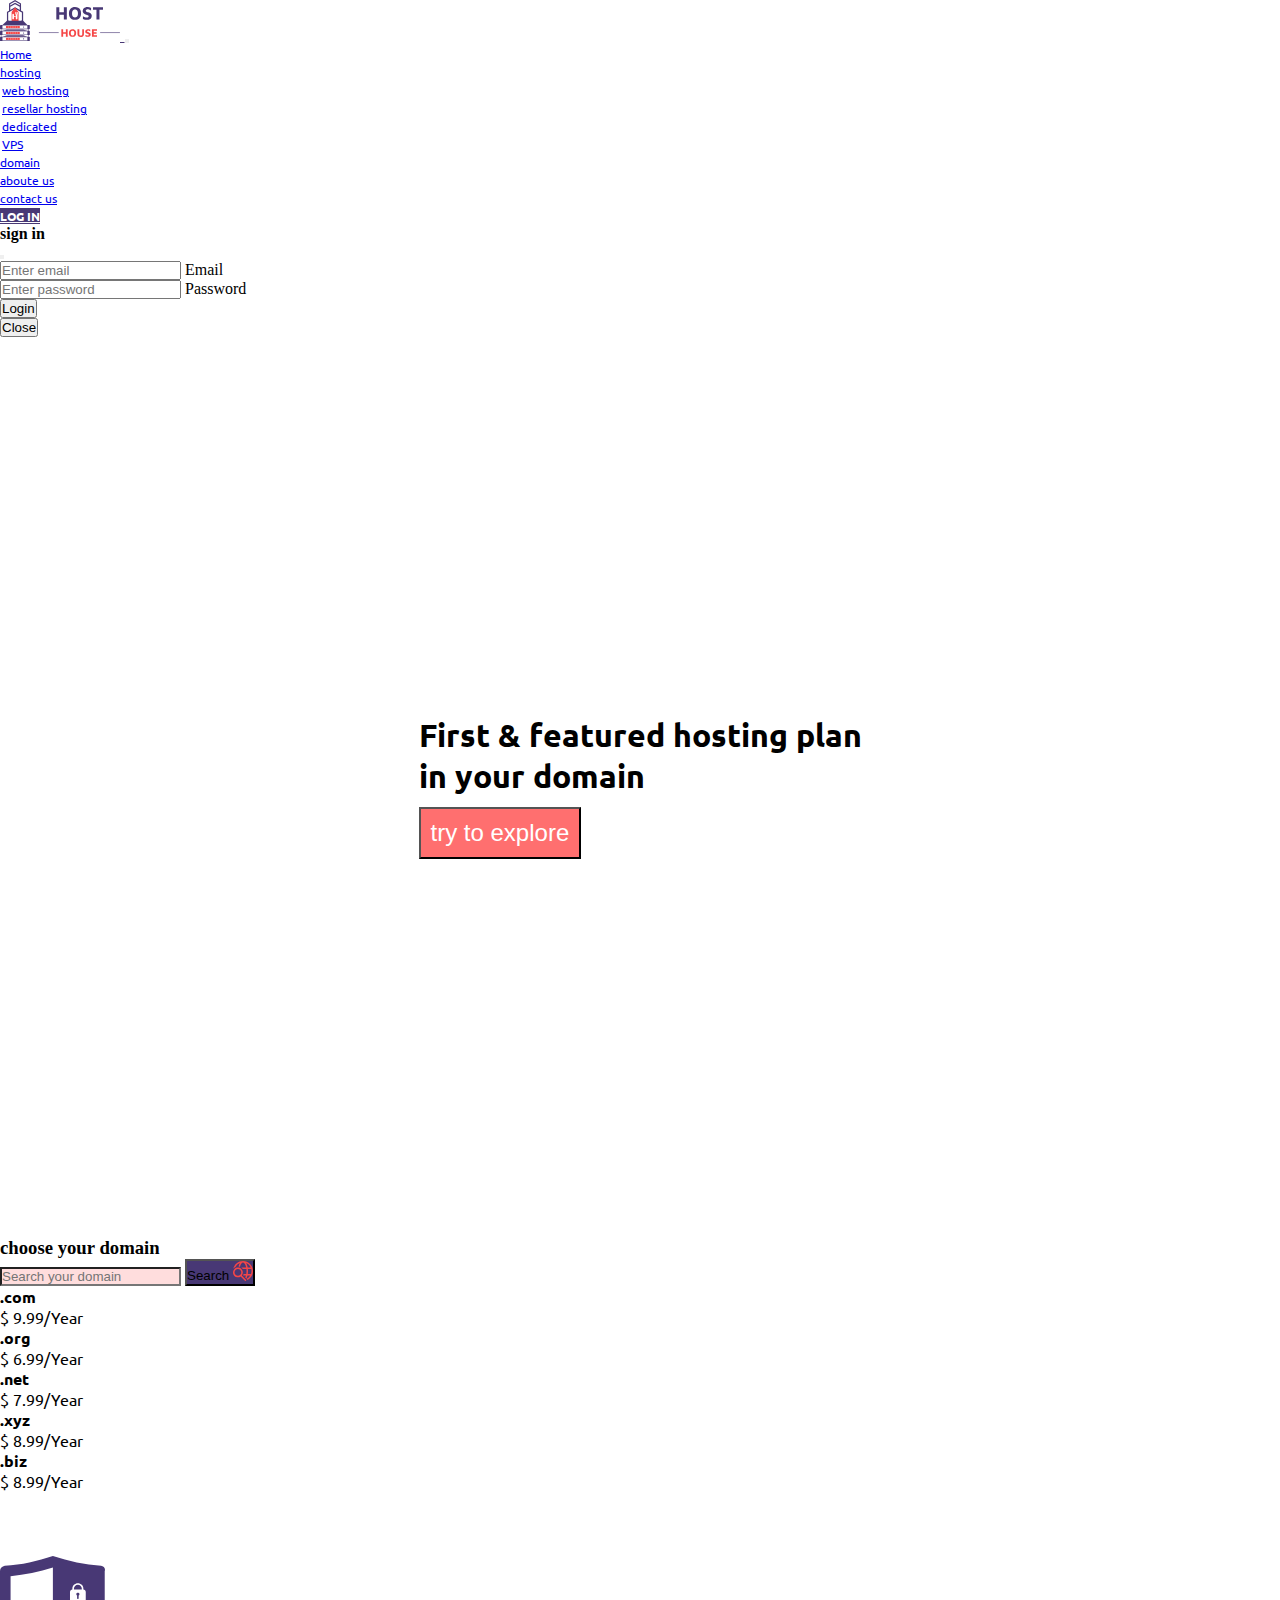
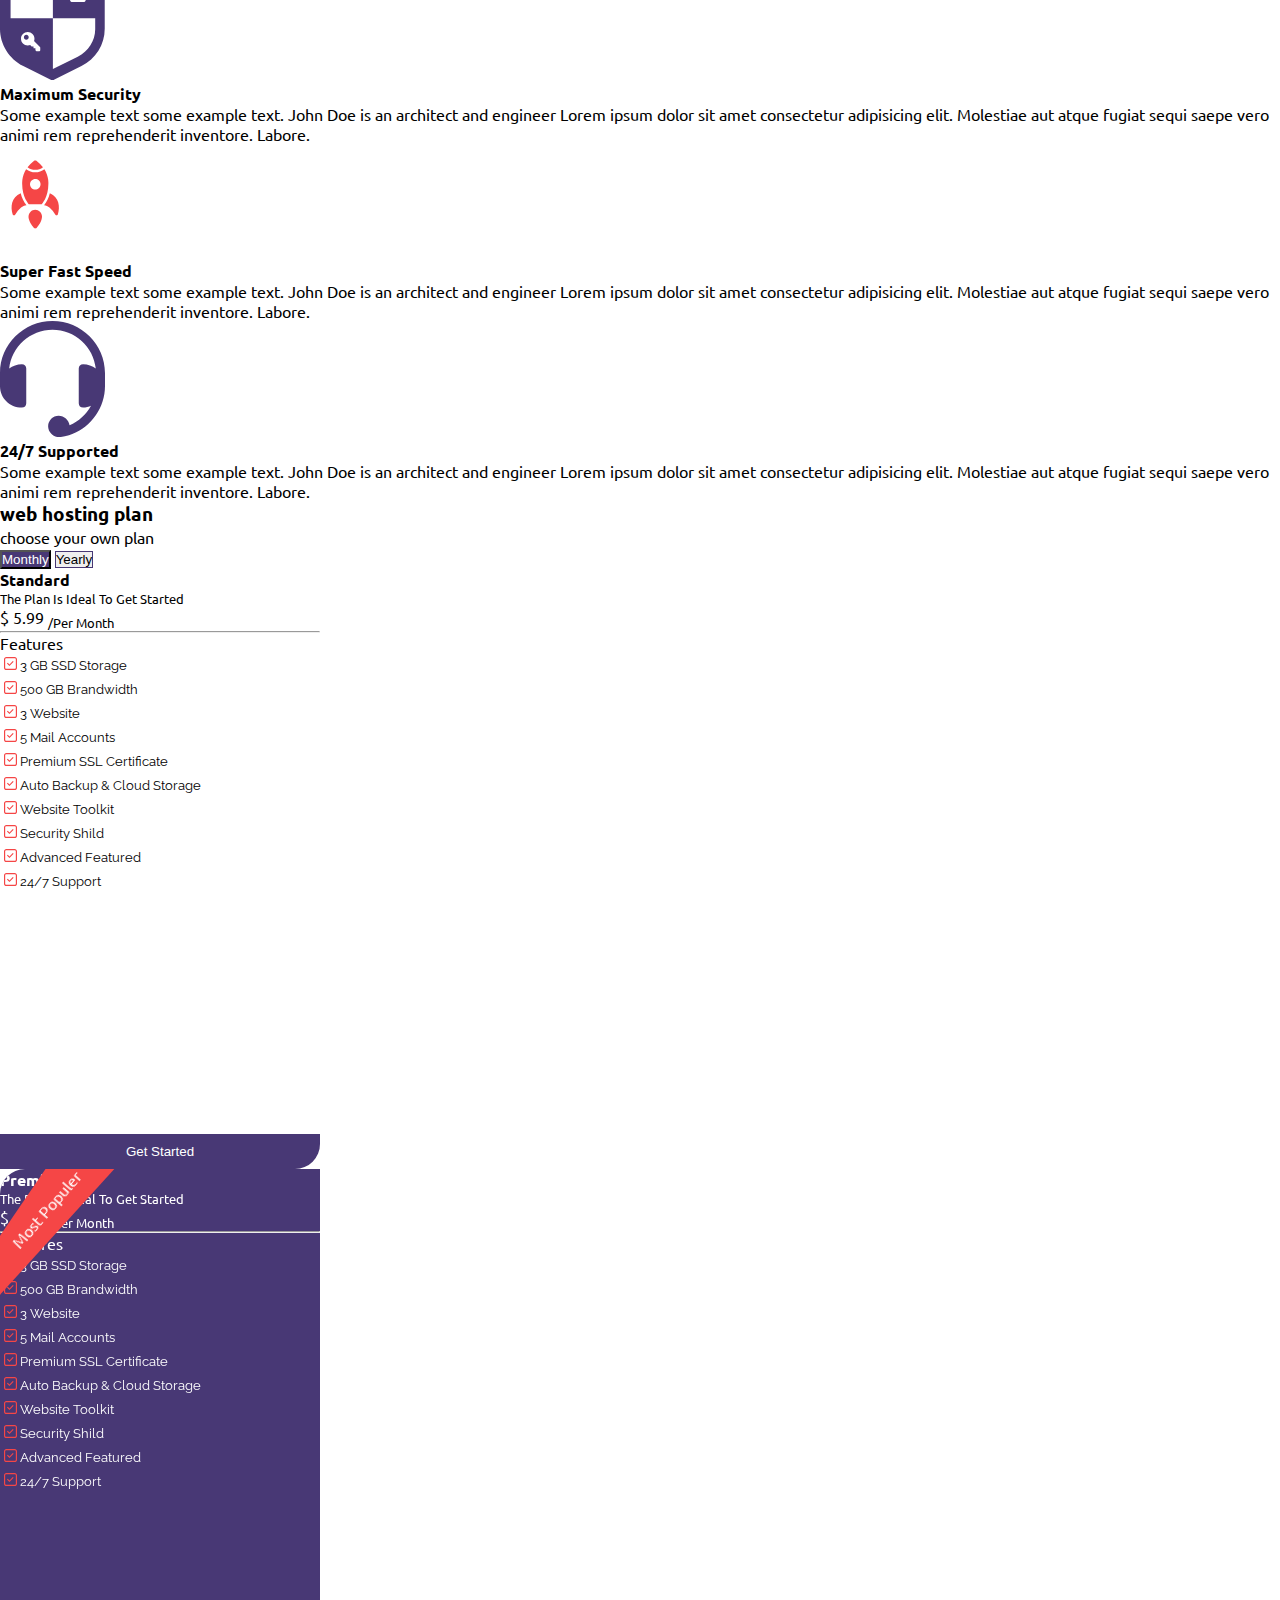
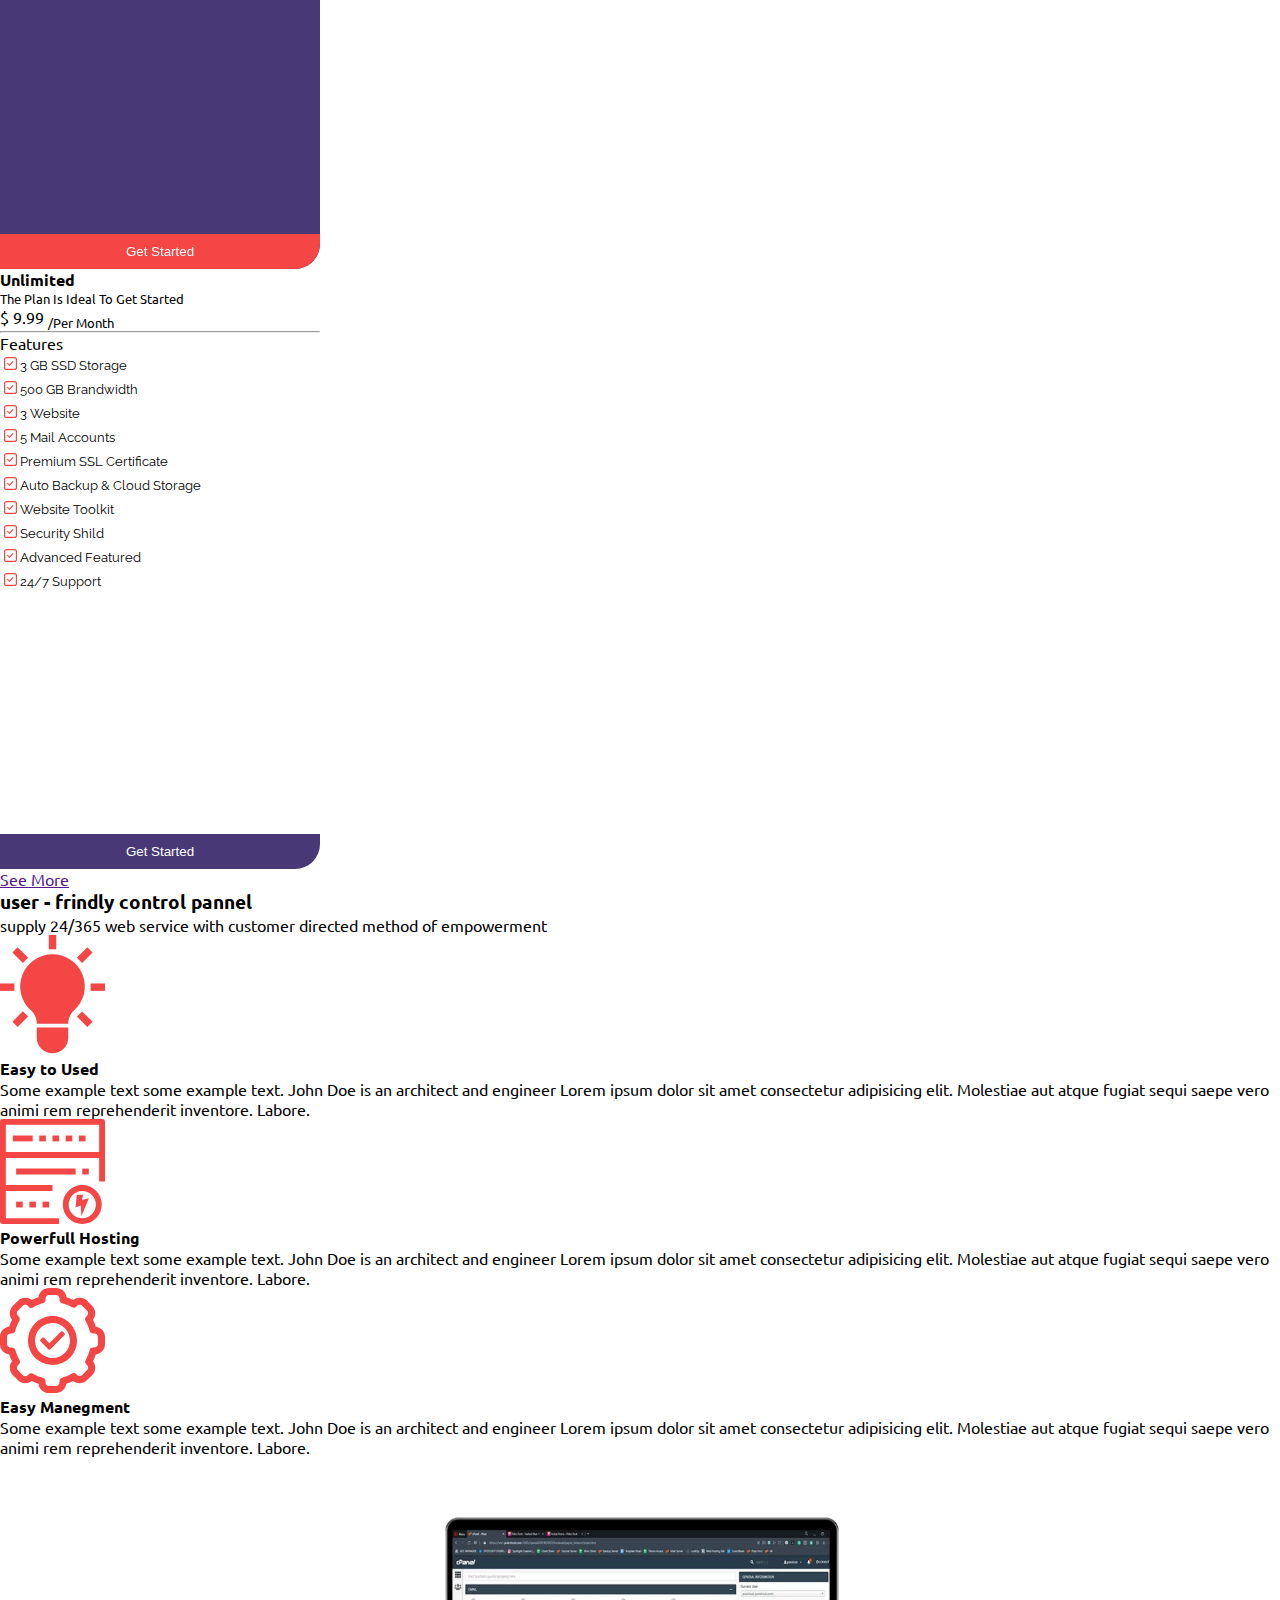
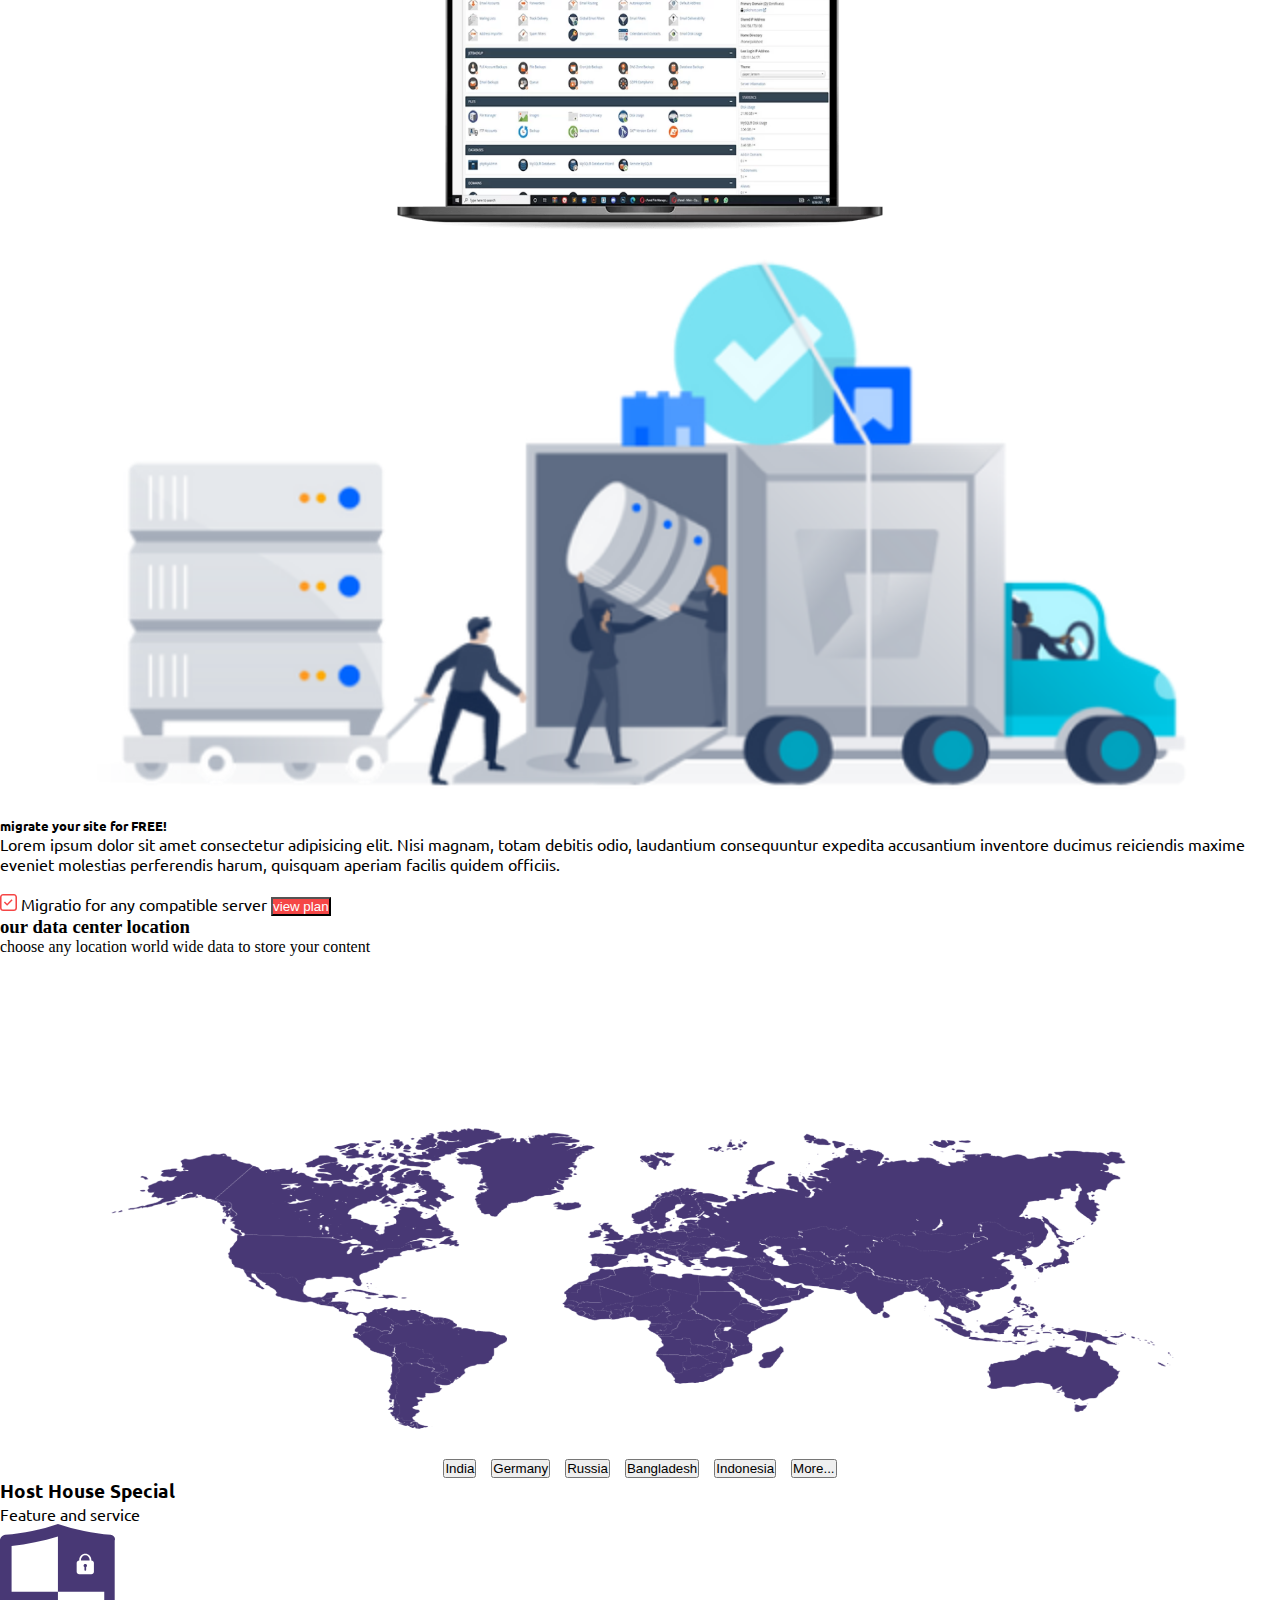
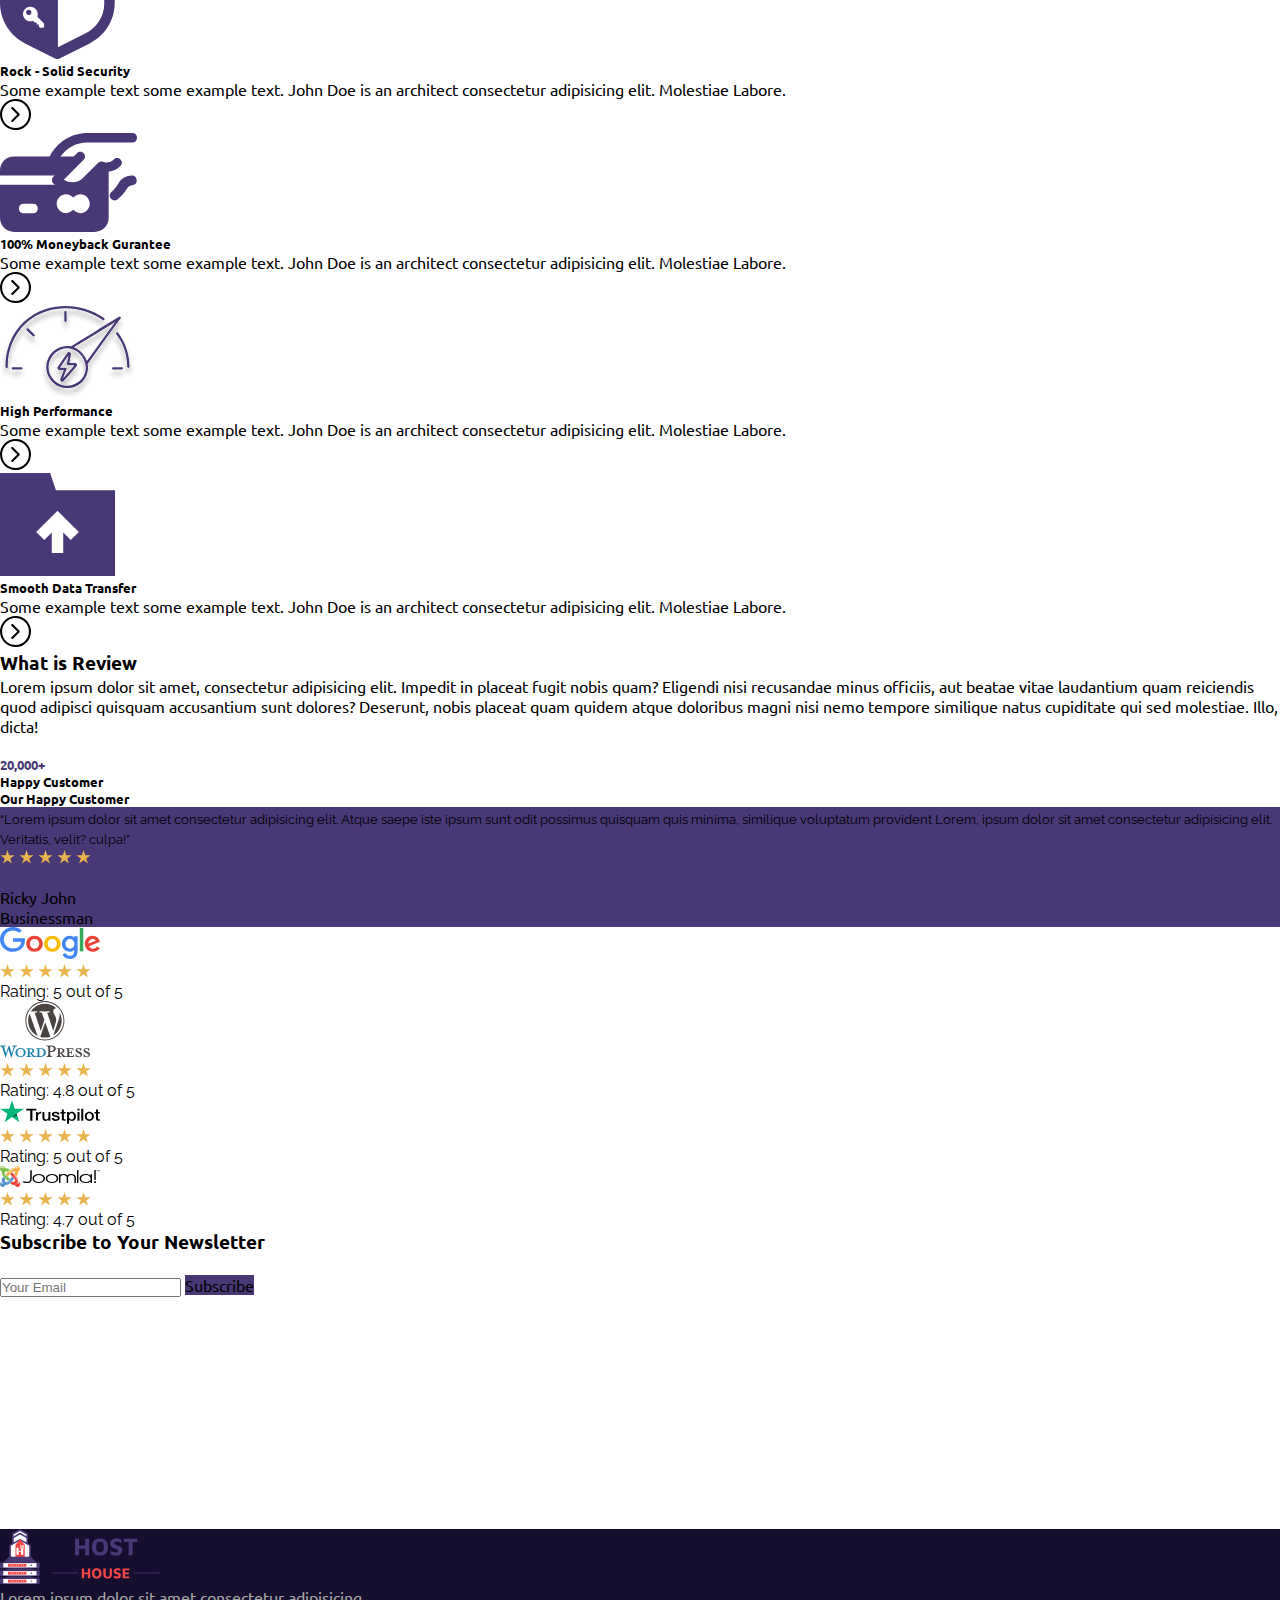
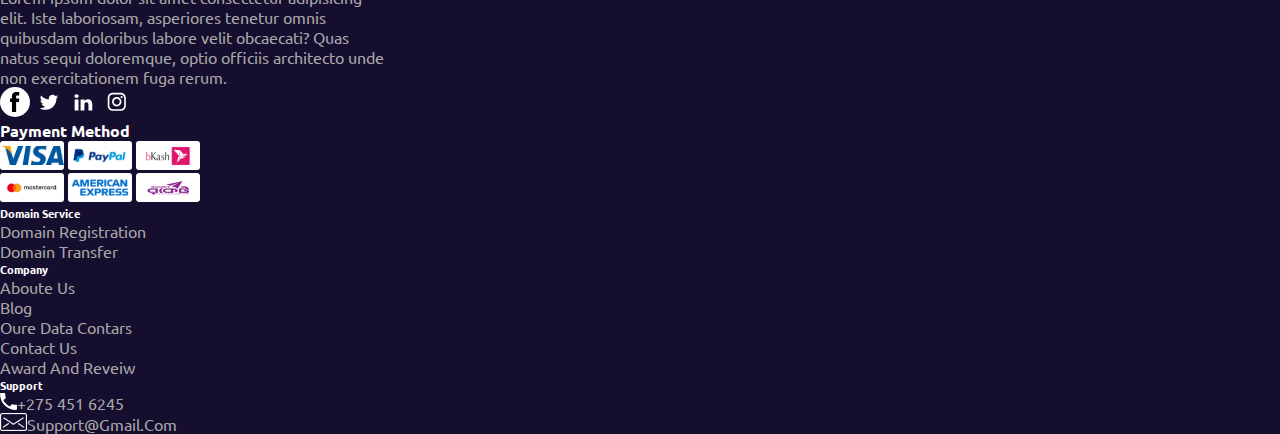
==== index.html @ 79592a50 "found errors" ====
<!DOCTYPE html>
<html lang="en">

<head>
    <title>Host House | Premium Hosting Provider Company in BD</title>
    <!-- Required meta tags -->
    <meta charset="utf-8" />
    <meta name="viewport" content="width=device-width, initial-scale=1, shrink-to-fit=no" />
    <link rel="stylesheet" href="./assets/css/style.css" />

    <!-- Bootstrap CSS v5.2.1 -->

    <link href="https://cdn.jsdelivr.net/npm/bootstrap@5.3.2/dist/css/bootstrap.min.css" rel="stylesheet"
        integrity="sha384-T3c6CoIi6uLrA9TneNEoa7RxnatzjcDSCmG1MXxSR1GAsXEV/Dwwykc2MPK8M2HN" crossorigin="anonymous" />
</head>

<body>
    <!--start navbar -->
    <section>
        <div class="container">
            <nav class="navbar navbar-expand-md fw-medium">
                <a class="navbar-brand" href="#">
                    <img src="./assets/images/host-house-logo.svg" alt="host-house-logo" width="120px" />
                </a>
                <!-- collapse button  -->
                <button class="navbar-toggler float-left" type="button" data-bs-toggle="collapse"
                    data-bs-target="#mynavbar">
                    <span class="navbar-toggler-icon"></span>
                </button>
                <div class="collapse navbar-collapse" id="mynavbar">
                    <ul class="navbar-nav text-nowrap text-capitalize ms-auto">
                        <li class="nav-item">
                            <a class="nav-link active" href="#">Home</a>
                        </li>

                        <li class="nav-item dropdown">
                            <a class="nav-link dropdown-toggle" role="button" data-bs-toggle="dropdown" href="#">hosting
                            </a>

                            <ul class="dropdown-menu fw-medium text-dark">
                                <li class="dropdown-item">
                                    <a href="#" class="nav-link">web hosting</a>
                                </li>
                                <li class="dropdown-item">
                                    <a href="#" class="nav-link">resellar hosting </a>
                                </li>
                                <li class="dropdown-item">
                                    <a href="#" class="nav-link">dedicated</a>
                                </li>
                                <li class="dropdown-item">
                                    <a href="#" class="nav-link">VPS</a>
                                </li>
                            </ul>
                        </li>

                        <li class="nav-item"><a class="nav-link" href="#">domain</a></li>
                        <li class="nav-item">
                            <a class="nav-link" href="#">aboute us </a>
                        </li>
                        <li class="nav-item">
                            <a class="nav-link" href="#">contact us </a>
                        </li>

                        <li class="nav-item">
                            <a class="login_button btn py-1 px-3" data-bs-toggle="modal" data-bs-target="#myModal"
                                href="#">log in</a>
                        </li>

                        <!-- modal hear -->
                        <div class="modal" id="myModal">
                            <div class="modal-dialog modal-dialog-centered">
                                <div class="modal-content">
                                    <!-- Modal Header -->
                                    <div class="modal-header">
                                        <h4 class="modal-title fw-light ms-auto">sign in</h4>
                                        <button type="button" class="btn-close" data-bs-dismiss="modal"></button>
                                    </div>

                                    <!-- Modal body -->
                                    <div class="modal-body">
                                        <form action="#">
                                            <div class="form-floating mb-3 mt-3">
                                                <input type="text" class="form-control" id="email"
                                                    placeholder="Enter email" name="email" />
                                                <label for="email">Email</label>
                                            </div>
                                            <div class="form-floating mt-3 mb-3">
                                                <input type="text" class="form-control" id="pwd"
                                                    placeholder="Enter password" name="pswd" />
                                                <label for="pwd">Password</label>
                                            </div>
                                            <button type="submit" class="btn btn-primary py-1">
                                                Login
                                            </button>
                                        </form>
                                    </div>

                                    <!-- Modal footer -->
                                    <div class="modal-footer">
                                        <button type="button" class="btn btn-danger w-100 py-0" data-bs-dismiss="modal">
                                            Close
                                        </button>
                                    </div>
                                </div>
                            </div>
                        </div>
                        <!-- modal end -->
                    </ul>
                </div>
            </nav>
        </div>
    </section>
    <!--end navbar -->

    <!-- start hero section  -->
    <section class="hero">
        <div class="container">
            <div class="hero_content text-center">
                <h1 class="fw-bold text-uppercase text-white">
                    First & featured hosting plan <br />
                    in your domain
                </h1>
                <button type="button" class="mt-1 rounded border-0 text-capitalize text-nowrap hover-effectbtn">
                    <span class="visiblehidden"> try to explore </span>
                    <div class="hover-effect-child">try to explore</div>
                </button>
            </div>
        </div>
    </section>
    <!-- end hero section  -->

    <!-- start domain search section -->
    <section id="domainSearchSection">
        <div class="domain-search">
            <div class="container mb-5">
                <div class="feature_content shadow rounded mb-5">
                    <div class="domainSearchHeading">
                        <h3 class="text-uppercase fw-bold text-center p-4">
                            choose your domain
                        </h3>
                    </div>

                    <div class="domainSearchForm">
                        <form class="w-75 m-auto" action="#">
                            <div class="input-group mb-3">
                                <input type="text" class="form-control" placeholder="Search your domain" name="email" />
                                <button style="background-color: #483875"
                                    class="input-group-text fw-medium p-3 text-light">
                                    Search
                                    <img class="mx-3" src="./search-logo.svg" alt="" width="20px" />
                                </button>
                            </div>
                        </form>
                    </div>

                    <div class="domainPricings">
                        <div class="domainPriceBox">
                            <h4 class="text-center">.com</h4>
                            <div class="text-center font_family">
                                <span class="fw-bold text-danger fs-5">$</span> 9.99/Year
                            </div>
                        </div>
                        <!--  -->
                        <div class="domainPriceBox">
                            <h4 class="text-center">.org</h4>
                            <div class="text-center font_family">
                                <span class="fw-bold text-danger fs-5">$</span> 6.99/Year
                            </div>
                        </div>
                        <!--  -->
                        <div class="domainPriceBox">
                            <h4 class="text-center">.net</h4>
                            <div class="text-center font_family">
                                <span class="fw-bold text-danger fs-5">$</span> 7.99/Year
                            </div>
                        </div>
                        <!--  -->
                        <div class="domainPriceBox">
                            <h4 class="text-center">.xyz</h4>
                            <div class="text-center font_family">
                                <span class="fw-bold text-danger fs-5">$</span> 8.99/Year
                            </div>
                        </div>
                        <!--  -->
                        <div class="domainPriceBox">
                            <h4 class="text-center">.biz</h4>
                            <div class="text-center font_family">
                                <span class="fw-bold text-danger fs-5">$</span> 8.99/Year
                            </div>
                        </div>
                        <!--  -->
                    </div>
                </div>
            </div>
        </div>
    </section>
    <!-- end domain search section -->

    <!-- start  features section  -->
    <section id="card">
        <div class="container mb-5">
            <div class="row">
                <div class="col-lg-4 mt-5 col-md-6">
                    <div class="card border-0 text-center">
                        <img class="card-img-top m-auto p-4" src="./shild-logo.svg" alt="Card image"
                            style="width: 105px" />
                        <div class="card-body">
                            <h4 class="p-3 card-title fw-bold">Maximum Security</h4>
                            <p class="card-text">
                                Some example text some example text. John Doe is an architect
                                and engineer Lorem ipsum dolor sit amet consectetur
                                adipisicing elit. Molestiae aut atque fugiat sequi saepe vero
                                animi rem reprehenderit inventore. Labore.
                            </p>
                        </div>
                    </div>
                </div>
                <!--  -->
                <div class="col-lg-4 mt-5 col-md-6">
                    <div class="card border-0 text-center">
                        <img class="card-img-top m-auto" src="./Launching-logo.svg" alt="Card image"
                            style="width: 70px" />
                        <div class="card-body">
                            <h4 class="p-3 card-title fw-bold">Super Fast Speed</h4>
                            <p class="card-text">
                                Some example text some example text. John Doe is an architect
                                and engineer Lorem ipsum dolor sit amet consectetur
                                adipisicing elit. Molestiae aut atque fugiat sequi saepe vero
                                animi rem reprehenderit inventore. Labore.
                            </p>
                        </div>
                    </div>
                </div>
                <!--  -->
                <div class="col-lg-4 mt-5 col-md-6">
                    <div class="card border-0 text-center">
                        <img class="card-img-top m-auto p-4" src="./headphone-logo.svg" alt="Card image"
                            style="width: 105px" />
                        <div class="card-body">
                            <h4 class="p-3 card-title fw-bold">24/7 Supported</h4>
                            <p class="card-text">
                                Some example text some example text. John Doe is an architect
                                and engineer Lorem ipsum dolor sit amet consectetur
                                adipisicing elit. Molestiae aut atque fugiat sequi saepe vero
                                animi rem reprehenderit inventore. Labore.
                            </p>
                        </div>
                    </div>
                </div>
                <!--  -->
            </div>
        </div>
    </section>
    <!-- end  features section  -->

    <!-- start hosting plan section  -->
    <section class="plan">
        <div class="container mb-5">
            <div class="plan_text text-center text-capitalize">
                <h3 class="fw-bold">web hosting plan</h3>
                <p class="mb-4">choose your own plan</p>

                <div class="btn-group btn-group-sm mb-5">
                    <button type="button" class="btn button-one py-0">Monthly</button>
                    <button type="button" class="btn button-two py-0">Yearly</button>
                </div>
            </div>

            <div class="row">
                <div class="col-lg-4 col-md-6 mt-5 mb-5 card-one text-center border shadow">
                    <h4 class="pt-4 fw-bold">Standard</h4>
                    <p class="p-text mb-4">the plan is ideal to get started</p>
                    <p class="mb-4">
                        <span class="fw-bold fs-4 text-danger">$</span>
                        <span class="fs-4 fw-bold">5.99</span>
                        <sub class="fw-medium">/Per Month</sub>
                    </p>
                    <hr class="mx-5 text-secondary" />
                    <p class="fw-medium mb-4">Features</p>
                    <ul class="text-start ms-5 mb-5">
                        <li>
                            <img class="me-3" src="./list-logo.svg" alt="" width="13px" /> 3
                            GB SSD storage
                        </li>
                        <li>
                            <img class="me-3" src="./list-logo.svg" alt="" width="13px" />
                            500 GB Brandwidth
                        </li>
                        <li>
                            <img class="me-3" src="./list-logo.svg" alt="" width="13px" /> 3
                            Website
                        </li>
                        <li>
                            <img class="me-3" src="./list-logo.svg" alt="" width="13px" /> 5
                            mail accounts
                        </li>
                        <li>
                            <img class="me-3" src="./list-logo.svg" alt="" width="13px" />
                            premium SSL certificate
                        </li>
                        <li>
                            <img class="me-3" src="./list-logo.svg" alt="" width="13px" />
                            auto backup & cloud storage
                        </li>
                        <li>
                            <img class="me-3" src="./list-logo.svg" alt="" width="13px" />
                            website toolkit
                        </li>
                        <li>
                            <img class="me-3" src="./list-logo.svg" alt="" width="13px" />
                            security shild
                        </li>
                        <li>
                            <img class="me-3" src="./list-logo.svg" alt="" width="13px" />
                            advanced featured
                        </li>
                        <li>
                            <img class="me-3" src="./list-logo.svg" alt="" width="13px" />
                            24/7 support
                        </li>
                    </ul>
                    <button class="card-one-bottm fw-medium">get started</button>
                </div>

                <!-- end card-one -->

                <div class="col-lg-4 col-md-6 px-2 card-one card-two text-center border shadow">
                    <div class="box"></div>
                    <span class="rotate-text"> Most Populer </span>
                    <h4 class="pt-5 fw-bold">Premium</h4>
                    <p class="p-text mb-4">the plan is ideal to get started</p>
                    <p class="mb-4">
                        <span class="fw-bold fs-4 text-danger">$</span>
                        <span class="fs-4 fw-bold">6.99</span>
                        <sub class="fw-medium">/Per Month</sub>
                    </p>
                    <hr class="mx-5 text-secondary" />
                    <p class="fw-medium mb-4">Features</p>
                    <ul class="text-start ms-5 mb-5">
                        <li>
                            <img class="me-3" src="./list-logo.svg" alt="" width="13px" /> 3
                            GB SSD storage
                        </li>
                        <li>
                            <img class="me-3" src="./list-logo.svg" alt="" width="13px" />
                            500 GB Brandwidth
                        </li>
                        <li>
                            <img class="me-3" src="./list-logo.svg" alt="" width="13px" /> 3
                            Website
                        </li>
                        <li>
                            <img class="me-3" src="./list-logo.svg" alt="" width="13px" /> 5
                            mail accounts
                        </li>
                        <li>
                            <img class="me-3" src="./list-logo.svg" alt="" width="13px" />
                            premium SSL certificate
                        </li>
                        <li>
                            <img class="me-3" src="./list-logo.svg" alt="" width="13px" />
                            auto backup & cloud storage
                        </li>
                        <li>
                            <img class="me-3" src="./list-logo.svg" alt="" width="13px" />
                            website toolkit
                        </li>
                        <li>
                            <img class="me-3" src="./list-logo.svg" alt="" width="13px" />
                            security shild
                        </li>
                        <li>
                            <img class="me-3" src="./list-logo.svg" alt="" width="13px" />
                            advanced featured
                        </li>
                        <li>
                            <img class="me-3" src="./list-logo.svg" alt="" width="13px" />
                            24/7 support
                        </li>
                    </ul>
                    <button class="card-one-bottm fw-medium card-two-bottom">
                        get started
                    </button>
                </div>

                <!--  end card-two -->

                <div class="col-lg-4 col-md-6 mt-5 card-one text-center border shadow">
                    <h4 class="pt-4 fw-bold">Unlimited</h4>
                    <p class="p-text mb-4">the plan is ideal to get started</p>
                    <p class="mb-4">
                        <span class="fw-bold fs-4 text-danger">$</span>
                        <span class="fs-4 fw-bold">9.99</span>
                        <sub class="fw-medium">/Per Month</sub>
                    </p>
                    <hr class="mx-5 text-secondary" />
                    <p class="fw-medium mb-4">Features</p>
                    <ul class="text-start ms-5 mb-5">
                        <li>
                            <img class="me-3" src="./list-logo.svg" alt="" width="13px" /> 3
                            GB SSD storage
                        </li>
                        <li>
                            <img class="me-3" src="./list-logo.svg" alt="" width="13px" />
                            500 GB Brandwidth
                        </li>
                        <li>
                            <img class="me-3" src="./list-logo.svg" alt="" width="13px" /> 3
                            Website
                        </li>
                        <li>
                            <img class="me-3" src="./list-logo.svg" alt="" width="13px" /> 5
                            mail accounts
                        </li>
                        <li>
                            <img class="me-3" src="./list-logo.svg" alt="" width="13px" />
                            premium SSL certificate
                        </li>
                        <li>
                            <img class="me-3" src="./list-logo.svg" alt="" width="13px" />
                            auto backup & cloud storage
                        </li>
                        <li>
                            <img class="me-3" src="./list-logo.svg" alt="" width="13px" />
                            website toolkit
                        </li>
                        <li>
                            <img class="me-3" src="./list-logo.svg" alt="" width="13px" />
                            security shild
                        </li>
                        <li>
                            <img class="me-3" src="./list-logo.svg" alt="" width="13px" />
                            advanced featured
                        </li>
                        <li>
                            <img class="me-3" src="./list-logo.svg" alt="" width="13px" />
                            24/7 support
                        </li>
                    </ul>
                    <button class="card-one-bottm fw-medium">get started</button>
                </div>

                <!-- end card-three -->
            </div>
            <div class="text-center mt-4">
                <a class="fw-medium text-dark" href=""> See More </a>
            </div>
        </div>
    </section>
    <!-- end hosting plan section ****************gap problem   -->

    <!-- start-control panel -->
    <section id="control-pannel">
        <div class="container mb-5">
            <div class="control-pannel-content text-center text-capitalize">
                <h3 class="fw-bold">user - frindly control pannel</h3>
                <p>
                    supply 24/365 web service with customer directed method of
                    empowerment
                </p>
            </div>
            <div class="row">
                <div class="col-md-6">
                    <div class="column">
                        <div class="pannel-card1">
                            <div class="card border-0 text-center">
                                <img class="card-img-top m-auto p-4" src="./bulb-icon.svg" alt="Card image"
                                    style="width: 105px" />
                                <div class="card-body">
                                    <h4 class="p-3 card-title fw-bold">Easy to Used</h4>
                                    <p class="card-text">
                                        Some example text some example text. John Doe is an
                                        architect and engineer Lorem ipsum dolor sit amet
                                        consectetur adipisicing elit. Molestiae aut atque fugiat
                                        sequi saepe vero animi rem reprehenderit inventore.
                                        Labore.
                                    </p>
                                </div>
                            </div>
                            <!--  -->
                            <div class="card border-0 text-center">
                                <img class="card-img-top m-auto p-4" src="./power-house-icone.svg" alt="Card image"
                                    style="width: 105px" />
                                <div class="card-body">
                                    <h4 class="p-3 card-title fw-bold">Powerfull Hosting</h4>
                                    <p class="card-text">
                                        Some example text some example text. John Doe is an
                                        architect and engineer Lorem ipsum dolor sit amet
                                        consectetur adipisicing elit. Molestiae aut atque fugiat
                                        sequi saepe vero animi rem reprehenderit inventore.
                                        Labore.
                                    </p>
                                </div>
                            </div>
                            <!--  -->
                            <div class="card border-0 text-center">
                                <img class="card-img-top m-auto p-4" src="manegment-icon.svg" alt="Card image"
                                    style="width: 105px" />
                                <div class="card-body">
                                    <h4 class="p-3 card-title fw-bold">Easy Manegment</h4>
                                    <p class="card-text">
                                        Some example text some example text. John Doe is an
                                        architect and engineer Lorem ipsum dolor sit amet
                                        consectetur adipisicing elit. Molestiae aut atque fugiat
                                        sequi saepe vero animi rem reprehenderit inventore.
                                        Labore.
                                    </p>
                                </div>
                            </div>
                            <!--  -->
                        </div>
                    </div>
                </div>
                <div class="col-md-6 laptop-img">
                    <img style="" src="./laptop-img.png" alt="" class="laptop-main-img" />
                </div>
            </div>
        </div>
    </section>
    <!-- end-control panel -->

    <!-- start migrate section  -->
    <section class="migrate">
        <div class="container mb-4">
            <div class="row">
                <div class="col-md-6 d-flex truck-image">
                    <img src="./truck-imag.png" alt="" width="90%" />
                </div>
                <div class="col-md-6 migrate_child2">
                    <h5 class="text-center text-capitalize fw-bold text-justify p-3 pt-5">
                        migrate your site for FREE!
                    </h5>
                    <p>
                        Lorem ipsum dolor sit amet consectetur adipisicing elit. Nisi
                        magnam, totam debitis odio, laudantium consequuntur expedita
                        accusantium inventore ducimus reiciendis maxime eveniet molestias
                        perferendis harum, quisquam aperiam facilis quidem officiis.
                    </p>
                    <br />
                    <div class="view-button">
                        <img src="./list-logo.svg" alt="" />
                        <span class="fw-medium text-capitalize ps-3">
                            Migratio for any compatible server
                        </span>
                        <button class="float-end text-capitalize btn py-0 px-3">
                            view plan
                        </button>
                    </div>
                </div>
            </div>
        </div>
    </section>
    <!-- end  migrate section  -->

    <!-- start data center section  -->
    <section class="location-section">
        <div class="container">
            <div class="location-text text-center text-capitalize">
                <h3 class="fw-bold pt-3">our data center location</h3>
                <p class="p-text">
                    choose any location world wide data to store your content
                </p>
            </div>
        </div>
        <div class="map mb-5">
            <div class="world-map">
                <img class="" src="./map-img.png" alt="map" />
                <div class="pin Germany">
                    <div class="spinner-grow spinner-grow-sm text-danger" data-bs-toggle="tooltip" title="Germany">
                    </div>
                </div>
                <div class="pin india">
                    <div class="spinner-grow spinner-grow-sm text-warning" data-bs-toggle="tooltip" title="india"></div>
                </div>
                <div class="pin bangladesh">
                    <div class="spinner-grow spinner-grow-sm text-primary" data-bs-toggle="tooltip" title="Bangladesh">
                    </div>
                </div>
                <div class="pin Russia">
                    <div class="spinner-grow spinner-grow-sm text-secondary" data-bs-toggle="tooltip" title="Russia">
                    </div>
                </div>
                <div class="pin uk">
                    <div class="spinner-grow spinner-grow-sm text-success" data-bs-toggle="tooltip" title="UK"></div>
                </div>
                <div class="pin indonesia">
                    <div class="spinner-grow spinner-grow-sm text-info" data-bs-toggle="tooltip" title="Indonesia">
                    </div>
                </div>
            </div>
        </div>
        <div class="container mb-5">
            <div class="map-button">
                <div class="map_child">
                    <button class="btn btn-outline-dark fw-bold">India</button>
                </div>
                <!--  -->
                <div class="map_child">
                    <button class="btn btn-outline-dark fw-bold">Germany</button>
                </div>
                <!--  -->
                <div class="map_child">
                    <button class="btn btn-outline-dark fw-bold">Russia</button>
                </div>
                <!--  -->
                <div class="map_child">
                    <button class="btn btn-outline-dark fw-bold">Bangladesh</button>
                </div>
                <!--  -->
                <div class="map_child">
                    <button class="btn btn-outline-dark fw-bold">Indonesia</button>
                </div>
                <!--  -->
                <div class="map_child">
                    <button class="btn btn-outline-dark fw-bold">More...</button>
                </div>
                <!--  -->
            </div>
        </div>
    </section>
    <!-- end data center section  -->

    <!-- start service section  -->
    <section class="service">
        <div class="container pt-5 mb-5">
            <div class="service_text text-center">
                <h3 class="fw-bold"> Host House Special </h3>
                <p>Feature and service</p>
            </div>

            <div class="row">
                <div class="col-lg-3 mt-5 col-md-6">
                    <div class="card border-0 text-center">
                        <img class="card-img-top m-auto p-4" src="./service-shil-icone.svg" alt="Card image"
                            style="width: 115px" />
                        <div class="card-body">
                            <h5 class="pb-3 pt-1 card-title fw-bold">Rock - Solid Security</h5>
                            <p class="card-text">
                                Some example text some example text. John Doe is an architect
                                consectetur
                                adipisicing elit. Molestiae Labore.
                            </p>
                        </div>
                        <div class="service-img text-center">
                            <img src="next-icone.svg" alt="">
                        </div>
                    </div>
                </div>
                <!--  -->
                <div class="col-lg-3 mt-5 col-md-6">
                    <div class="card border-0 text-center">
                        <img class="card-img-top m-auto p-4" src="./service-bankcard-icon.svg" alt="Card image"
                            style="width: 137px" />
                        <div class="card-body">
                            <h5 class="p-3 card-title fw-bold">100% Moneyback Gurantee</h5>
                            <p class="card-text">
                                Some example text some example text. John Doe is an architect
                                consectetur
                                adipisicing elit. Molestiae Labore.
                            </p>
                        </div>
                        <div class="service-img text-center">
                            <img src="next-icone.svg" alt="">
                        </div>
                    </div>
                </div>
                <!--  -->
                <div class="col-lg-3 mt-5 col-md-6">
                    <div class="card border-0 text-center">
                        <img class="card-img-top m-auto p-4" src="./service-speed-metar.svg" alt="Card image"
                            style="width: 135px" />
                        <div class="card-body">
                            <h5 class="p-3 card-title fw-bold">High Performance</h5>
                            <p class="card-text">
                                Some example text some example text. John Doe is an architect
                                consectetur
                                adipisicing elit. Molestiae Labore.
                            </p>
                        </div>
                        <div class="service-img text-center">
                            <img src="next-icone.svg" alt="">
                        </div>
                    </div>
                </div>
                <!--  -->
                <div class="col-lg-3 mt-5 col-md-6">
                    <div class="card border-0 text-center">
                        <img class="card-img-top m-auto p-4" src="./service-file-manger.svg" alt="Card image"
                            style="width: 115px" />
                        <div class="card-body">
                            <h5 class="p-3 card-title fw-bold">Smooth Data Transfer</h5>
                            <p class="card-text">
                                Some example text some example text. John Doe is an architect
                                consectetur
                                adipisicing elit. Molestiae Labore.
                            </p>
                        </div>
                        <div class="service-img text-center">
                            <img src="next-icone.svg" alt="">
                        </div>
                    </div>
                </div>
                <!--  -->
            </div>
        </div>

    </section>
    <!-- end service section  -->

    <!-- start customer review section  -->
    <section class="customer">
        <div class="container my-5">
            <div class="row">
                <div class="col-md-7 px-5">
                    <h3 class="fw-bold "> What is Review</h3>
                    <p>Lorem ipsum dolor sit amet, consectetur adipisicing elit. Impedit in placeat fugit nobis quam?
                        Eligendi nisi recusandae minus officiis, aut beatae vitae laudantium quam reiciendis quod
                        adipisci quisquam accusantium sunt dolores? Deserunt, nobis placeat quam quidem atque doloribus
                        magni nisi nemo tempore similique natus cupiditate qui sed molestiae. Illo, dicta!</p>

                    <br>
                    <h5 class="fw-bold customer-text"> 20,000+</h5>
                    <h5 class="fw-bold"> Happy Customer</h5>
                </div>
                <div class="col-md-5 px-5">
                    <h5 class="fw-bold py-3">Our Happy Customer </h5>
                    <div class="card customer-card w-100 p-3 pb-0 text-light">
                        <q class="ricky-jhon-text">Lorem ipsum dolor sit amet consectetur adipisicing elit. Atque saepe
                            iste ipsum
                            sunt odit possimus quisquam quis minima, similique voluptatum provident Lorem, ipsum dolor
                            sit amet consectetur adipisicing elit. Veritatis, velit? culpa!</q>
                        <div class="star-img  d-flex my-1">
                            <img src="Star-icone.svg" alt="" width="15px">
                            <img src="Star-icone.svg" alt="" width="15px">
                            <img src="Star-icone.svg" alt="" width="15px">
                            <img src="Star-icone.svg" alt="" width="15px">
                            <img src="Star-icone.svg" alt="" width="15px">
                        </div>
                        <div class="ricky-jhon-card d-flex">
                            <img src="ricky-jhon-img.svg" alt="" width="40px">
                            <p class="ps-3"> <span class="fw-medium "> Ricky John </span>
                                <br> <span class="text-secondary"> Businessman </span>
                            </p>

                        </div>
                    </div>
                </div>
            </div>
        </div>
    </section>
    <!-- end customer review section  -->

    <!-- start rating section  -->
    <section class="rating">
        <div class="container my-5">
            <div class="row ">
                <div class="col-md-3 mt-4 shadow text-center">
                    <img class="py-2 pt-5" src="google-icon.svg" alt="" width="100px">
                    <div class="rating-star">
                        <img src="Star-icone.svg" alt="">
                        <img src="Star-icone.svg" alt="">
                        <img src="Star-icone.svg" alt="">
                        <img src="Star-icone.svg" alt="">
                        <img src="Star-icone.svg" alt="">
                    </div>
                    <p class="py-2 fw-bold">Rating: 5 out of 5 </p>
                </div>
                <!--  -->
                <div class="col-md-3 mt-4 shadow text-center">
                    <img class="py-2 pt-4" src="wordpress-icon.svg" alt="" width="90px">
                    <div class="rating-star">
                        <img src="Star-icone.svg" alt="">
                        <img src="Star-icone.svg" alt="">
                        <img src="Star-icone.svg" alt="">
                        <img src="Star-icone.svg" alt="">
                        <img src="Star-icone.svg" alt="">
                    </div>
                    <p class="py-2 fw-bold">Rating: 4.8 out of 5 </p>
                </div>
                <!--  -->
                <div class="col-md-3 mt-4 shadow text-center">
                    <img class="py-2 pt-5" src="trust-pilot-icon.svg" alt="" width="100px">
                    <div class="rating-star">
                        <img src="Star-icone.svg" alt="">
                        <img src="Star-icone.svg" alt="">
                        <img src="Star-icone.svg" alt="">
                        <img src="Star-icone.svg" alt="">
                        <img src="Star-icone.svg" alt="">
                    </div>
                    <p class="py-2 fw-bold">Rating: 5 out of 5 </p>
                </div>
                <!--  -->
                <div class="col-md-3 mt-4 shadow text-center">
                    <img class="py-2 pt-5" src="joomla-icon.svg" alt="" width="100px">
                    <div class="rating-star">
                        <img src="Star-icone.svg" alt="">
                        <img src="Star-icone.svg" alt="">
                        <img src="Star-icone.svg" alt="">
                        <img src="Star-icone.svg" alt="">
                        <img src="Star-icone.svg" alt="">
                    </div>
                    <p class="py-2 fw-bold">Rating: 4.7 out of 5 </p>
                </div>
                <!--  -->
            </div>
        </div>
    </section>
    <!-- end rating section  -->

    <!-- start newsletter section -->
    <section class="subscribe">
        <div class="container my-5 text-center">
            <div class="subscribe-content">
                <h3 class="fw-bold pt-5">Subscribe to Your Newsletter</h3>
                <br>

                <div class="input-group mb-3 w-50 m-auto subscribe-input">
                    <input type="text" class="form-control p-2" placeholder="Your Email" name="email">
                    <span class="input-group-text text-light fw-bold fs-5">Subscribe</span>
                </div>
            </div>
        </div>
    </section>
    <!-- end newsletter section -->

    <!-- start footer section -->
    <footer>
        <section class="footer mb-5">
            <div class="container">
                <div class="row ">

                    <div class="footer_child1 col-md-6 text-center">
                        <img class="py-3" src="./host-house-logo.svg" alt="" width="160px">
                        <p class="text-secondary">Lorem ipsum dolor sit amet consectetur adipisicing elit. Iste
                            laboriosam, asperiores tenetur omnis quibusdam doloribus labore velit obcaecati? Quas natus
                            sequi doloremque, optio officiis architecto unde non exercitationem fuga rerum.</p>
                        <div class="footer-img">
                            <img src="./fb-icone.svg" alt="" width="30px">
                            <img src="./twtter-icon.svg" alt="" width="30px">
                            <img src="./linkdin-icone.svg" alt="" width="30px">
                            <img src="./instagram-icon.svg" alt="" width="30px">
                        </div>
                        <div class="payment-method">
                            <h4 class="py-4">Payment Method </h4>
                            <img src="visacard.svg" alt="">
                            <img src="paypalcard.svg" alt="">
                            <img src="bikash.svg" alt="">
                            <br>
                            <img class="mt-3" src="mastercard.svg" alt="">
                            <img class="mt-3" src="american-express.svg" alt="">
                            <img class="mt-3" src="rocket.png" alt="">
                        </div>
                    </div>
                    <!--  -->
                    <div class="domain-service pt-5 col-md-2 ">
                        <h6>domain service </h6>
                        <p>domain registration</p>
                        <p>domain Transfer</p>
                    </div>
                    <!--  -->
                    <div class="domain-service pt-5 col-md-2 ">
                        <h6>company </h6>
                        <p>aboute us </p>
                        <p>blog</p>
                        <p>oure data contars</p>
                        <p>contact us </p>
                        <p>award and reveiw</p>
                    </div>
                    <!--  -->
                    <div class="domain-service pt-5 col-md-2 ">
                        <h6>support </h6>
                        <p><img src="phone-icone.svg" alt="">+275 451 6245</p>
                        <p><img src="mailbox-icone.png" alt="">support@gmail.com</p>
                    </div>
                    <!--  -->

                    <!--  -->
                </div>
            </div>
        </section>
        <!-- end footer section -->
    </footer>
    <!-- end footer section -->



    <!-- Bootstrap JavaScript Libraries -->
    <script src="https://cdn.jsdelivr.net/npm/@popperjs/core@2.11.8/dist/umd/popper.min.js"
        integrity="sha384-I7E8VVD/ismYTF4hNIPjVp/Zjvgyol6VFvRkX/vR+Vc4jQkC+hVqc2pM8ODewa9r"
        crossorigin="anonymous"></script>

    <script src="https://cdn.jsdelivr.net/npm/bootstrap@5.3.2/dist/js/bootstrap.min.js"
        integrity="sha384-BBtl+eGJRgqQAUMxJ7pMwbEyER4l1g+O15P+16Ep7Q9Q+zqX6gSbd85u4mG4QzX+"
        crossorigin="anonymous"></script>

    <!-- map js  -->
    <script>
        // Initialize tooltips
        var tooltipTriggerList = [].slice.call(
            document.querySelectorAll('[data-bs-toggle="tooltip"]')
        );
        var tooltipList = tooltipTriggerList.map(function (tooltipTriggerEl) {
            return new bootstrap.Tooltip(tooltipTriggerEl);
        });
    </script>
    <!-- map js  -->

</body>

</html>
---- assets/css/style.css ----
/* font link  */

@import url('https://fonts.googleapis.com/css2?family=Raleway:ital,wght@0,100..900;1,100..900&display=swap');
@import url('https://fonts.googleapis.com/css2?family=Ubuntu:ital,wght@0,300;0,400;0,500;0,700;1,300;1,400;1,500;1,700&display=swap');

:root {
    --ubunto: Ubuntu;
    --raleway: Raleway;
    --primary-font: "Ubuntu";
    --secondary-font: "Raleway";
    --primary: #483875;
}

* {
    margin: 0;
    padding: 0;
    box-sizing: border-box;
}

nav a {
    font-family: var(--primary-font);
    font-size: 12px !important;
}

nav .login_button {
    background-color: var(--primary);
    color: white;
    text-transform: uppercase;
    font-weight: bold;
}

nav .login_button:hover {
    border: solid 1px var(--primary);
    color: var(--primary);
    text-transform: uppercase;
    font-weight: bold;
}

nav a:hover {
    color: var(--primary) !important;
    letter-spacing: 1.5px;
    transition: all .5s;
    font-weight: bold;
}

.dropdown-menu a {
    padding: 2px;
}

/* start hero section */
.hero {
    background: url(./hero-image.png) no-repeat;
    width: 100%;
    height: 100vh;
    background-position: center;
    display: flex;
    align-items: center;
    justify-content: center;
    background-size: cover;
    object-fit: contain;
    font-family: "Ubuntu";
}

.hero_content button {
    padding: 8px;
    font-weight: 500;
    background-color: #FF6F6F;
    color: white;
    overflow: hidden;

}

@media screen and (max-width:768px) {
    .hero {
        height: 60vh;
    }

    .hero_content h1 {
        font-size: clamp(15px, 1vw, 100px);
        line-height: 20px;
    }

    .hero_content button {
        font-size: 10px;

    }
}

@media screen and (min-width:768px) {
    .hero_content button {
        font-size: x-large !important;
        padding: 10px !important;
        margin-top: 10px !important;
    }
}

.hover-effectbtn {
    position: relative;
}

.hover-effect-child {
    position: absolute;
    width: 100%;
    height: 0%;
    background-color: var(--primary);
    top: 0;
    left: 0;
    border-radius: 6px;
    display: flex;
    justify-content: center;
    align-items: center;
    visibility: hidden;
}

.hover-effectbtn:hover .hover-effect-child {
    visibility: visible;
    height: 100%;
    transition: all .7s ease-in-out;
}

.hover-effectbtn:hover .visiblehidden {
    visibility: hidden;

}

/* start feature section  */
.feature {
    margin-top: -100px;
}

.domainPricings {
    width: 100%;
    min-height: 270px;
    background-color: rgb(255, 255, 255);
    font-family: Ubuntu;
}

.feature_content input {
    background-color: #FFDDDD;
}

.feature_child {
    width: 100px;
}

.feature_child h4 {
    color: var(--primary);
}

.feature_child .font_family {
    font-family: Raleway;
    font-weight: 500;
}

.feature_hosting {
    display: flex;
    justify-content: center;
    flex-wrap: wrap;
    gap: 16px;
    padding-bottom: 30px;
}

.feature_content form input:focus {
    background-color: #FFDDDD;
    outline: none;
    padding-left: 40px;
    transition: all 1s;
}

@media screen and (max-width:768px) {
    .feature_content form {
        width: 100% !important;
    }
}

/* start card section */
#card {
    font-family: var(--ubunto);
}

/* start plan section  */
.plan {
    font-family: var(--ubunto);
}

.card-one {
    width: 25%;
    height: 600px;
    background-color: #ffffff;
    border-radius: 25px 0px;
    padding: 0px !important;
    position: relative;
}

.plan .button-one {
    background-color: var(--primary);
    color: white;

}

.plan .button-two {
    border: solid 1px var(--primary);
}

.plan button:hover {
    border: solid 1px var(--primary);
}

.card-one .p-text {
    text-transform: capitalize;
    font-size: small;
}

.card-one ul li {
    text-transform: capitalize;
    font-size: small;
    padding: 4px;
    list-style-type: none;
    font-family: var(--raleway);
}

.card-one .card-one-bottm {
    width: 100%;
    border: none;
    padding: 10px;
    border-radius: 0 0 25px 0px;
    background-color: var(--primary);
    color: white;
    text-transform: capitalize;
    position: absolute;
    bottom: 0;
    left: 0;
}

/* start card two  */
.card-two {
    background-color: var(--primary);
    color: white;
    perspective: 100px;
    perspective-origin: left;
    width: 25%;
    min-height: 700px;
    overflow: hidden;
    padding: 0 !important;
    position: relative;
    perspective: 100px;
    perspective-origin: left;
}

.card-two .box {

    width: 50px;
    height: 200px;
    background-color: #F54646;
    transform: rotateZ(287deg) rotateX(31deg) rotateY(341deg);
    flex-shrink: 0;
    position: absolute;
    top: -60px;
    left: 20px;

}

.card-two-bottom {
    position: fixed;
    bottom: 0;
    left: 0;
    background-color: #F54646 !important;
}

.rotate-text {
    position: absolute;
    top: 30px;
    left: -2px;
    transform: rotate(-49deg);
}

/* start control pannel */
#control-pannel {
    font-family: var(--ubunto);
}

.laptop-img {
    display: flex;
    justify-content: center;
    align-items: center;
}

@media screen and (max-width:768px) {
    .pannel-card1 {
        width: 100%;
    }
}

.laptop-main-img {
    max-width: 500px;
    width: 100%;
    height: auto;
    padding-top: 40px;
}

/* start migrate section  */
.migrate {
    font-family: var(--ubunto);
}

.view-button button {
    background-color: #F54646;
    color: white;
}

.view-button button:hover {
    color: #F54646;
    border-color: #F54646;
}

.truck-image {
    display: flex;
    justify-content: center;
    align-items: center;
    align-content: center;

}

@media screen and (max-width: 992px) {
    .view-button button {
        width: 100%;
        margin: 16px 0;
    }

    .migrate_child2 {
        padding: 0 100px;
    }
}

/* map section started */
.world-map {
    width: 100%;
    max-width: 1100px;
    margin: 10px auto;
    padding: 1em;
    position: relative;

}

.world-map img {
    width: 100%;
    height: 100%;
    object-fit: contain;
}

.pin {

    position: absolute;
    width: 1em;
    height: 1em;
    border-radius: 50%;
}

.pin span {
    display: inline-block;
    white-space: nowrap;
    position: absolute;
    left: 2em;
    top: 50%;
    transform: translateY(-50%);
    background-color: blueviolet;
    border-radius: 3em;
    padding: .5em .9em;
    font-size: 1em;
}

.Germany {
    top: 57%;
    left: 17%;
    cursor: pointer;
}

.india {
    top: 80%;
    left: 30%;
    cursor: pointer;
}

.bangladesh {
    top: 76%;
    left: 34%;
    cursor: pointer;
}

.Russia {
    top: 44%;
    left: 72%;
    cursor: pointer;
}

.uk {
    top: 44%;
    left: 80%;
    cursor: pointer;
}

.indonesia {
    top: 81%;
    left: 87%;
    cursor: pointer;
}

/* Responsive map */
@media screen and (max-width:576px) {
    .india {
        top: 76%;
        left: 29%;
    }

    .bangladesh {
        top: 72%;
        left: 33%;
    }

    .indonesia {
        top: 78%;
        left: 87%;
    }
}

@media screen and (max-width:375px) {
    .Germany {
        top: 50%;
        left: 17%;

    }

    .bangladesh {
        top: 68%;
        left: 33%;
    }

    .indonesia {
        top: 75%;
        left: 85%;
    }
}

.map-button {
    display: flex;
    justify-content: center;
    gap: 15px;
    align-items: center;
    flex-wrap: wrap;
}

/* finished map with responsive  */
/* start service section  */
.service {
    font-family: var(--ubunto);
}

/* start customer section  */
.customer {
    font-family: var(--ubunto);
}

.customer-card {
    background-color: var(--primary) !important;
}

.customer .customer-text {
    color: var(--primary);
}

.ricky-jhon-text {
    font-family: var(--raleway) !important;
    font-size: small;
}

.rating {
    font-family: var(--raleway);
}

/* start subscribe section  */
.subscribe {
    background: url(subscribe-img.png) no-repeat;
    height: 300px;
    width: 100%;
    background-position: center;
    background-size: cover;
    font-family: var(--ubunto);
}

.subscribe-input span {
    background-color: #483875;

}

@media screen and (max-width:768px) {
    .subscribe-input input {
        width: 100% !important;
    }

    .subscribe-input span {
        font-size: small !important;
    }
}

/* start footer section  */
.footer {
    width: 100%;
    min-height: 450px;
    background-color: #160E2F;
    font-family: var(--ubunto);
}

.footer_child1 {
    width: 30%;
    color: white;
}

.domain-service {
    width: 20%;
    color: white;
    text-transform: capitalize;
}

.footer p {
    color: rgb(168, 168, 168) !important;
    text-align: start;

}

/* finished home page  */
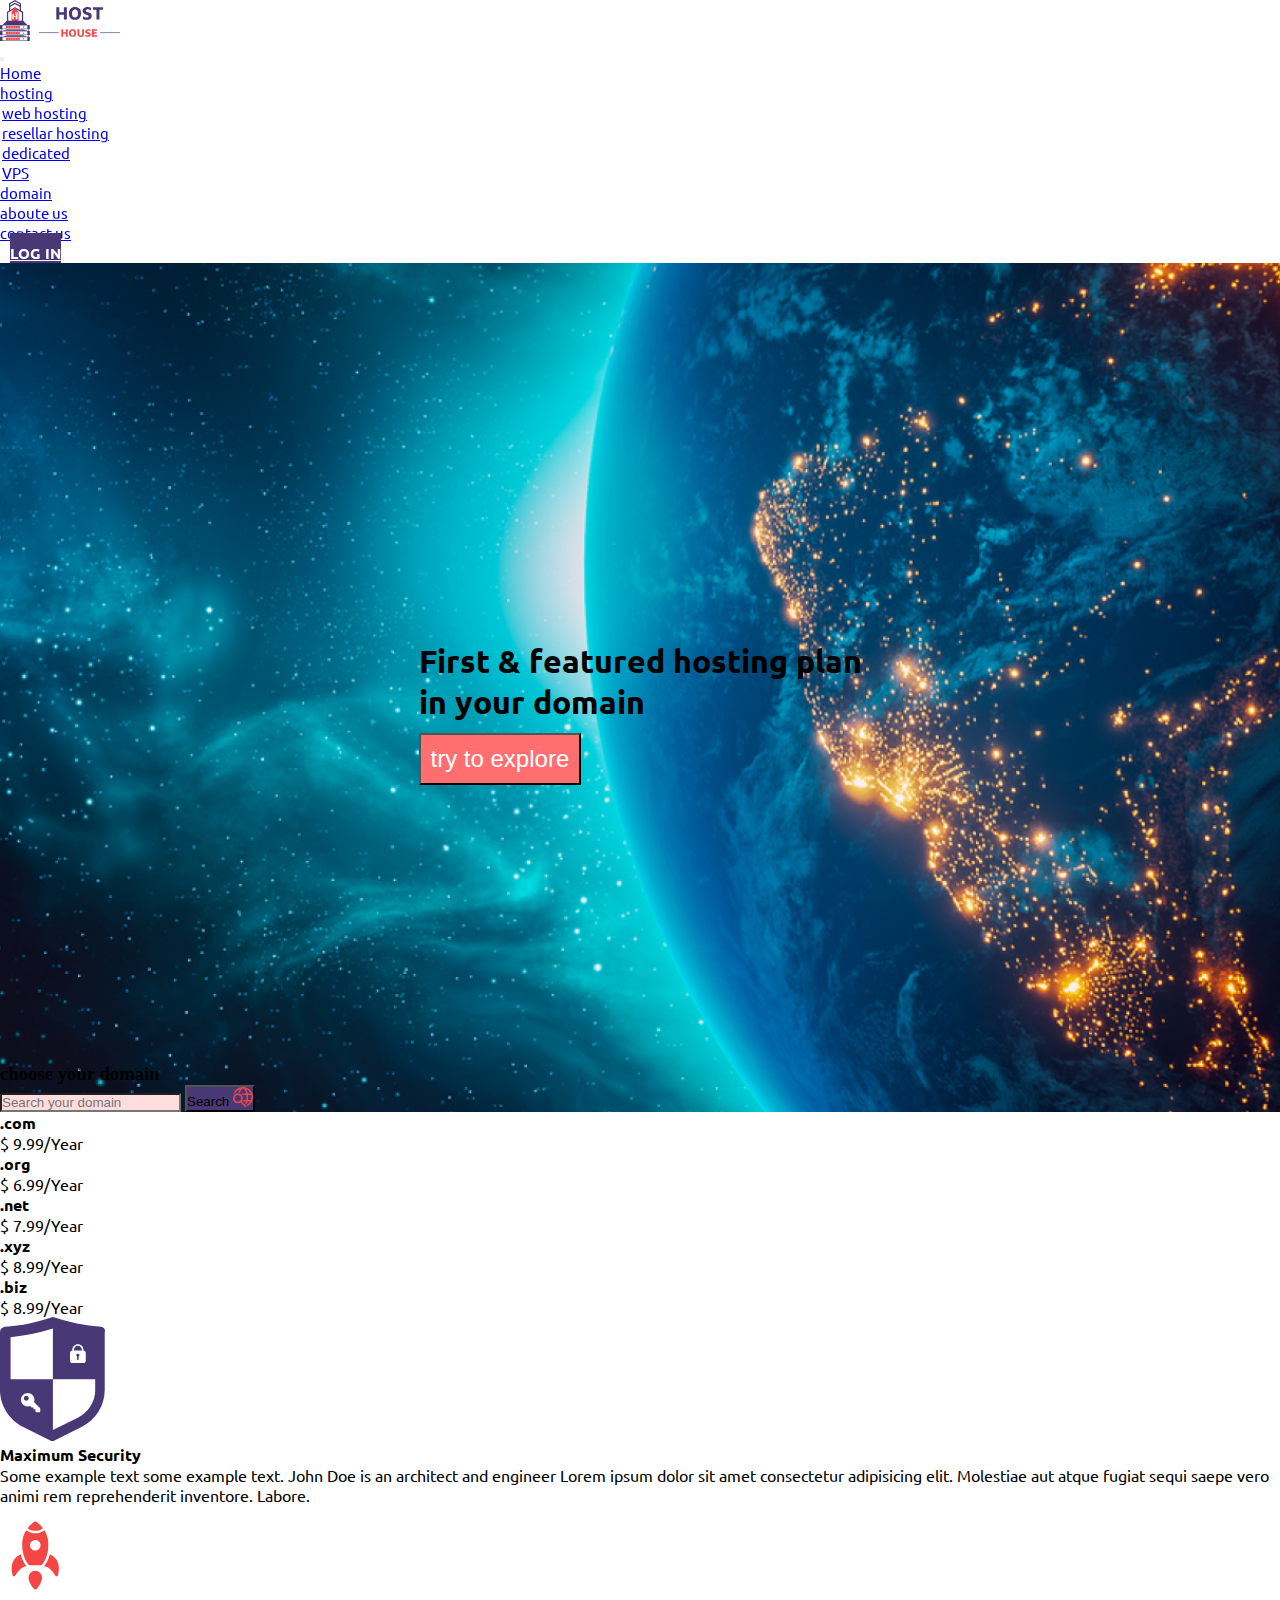
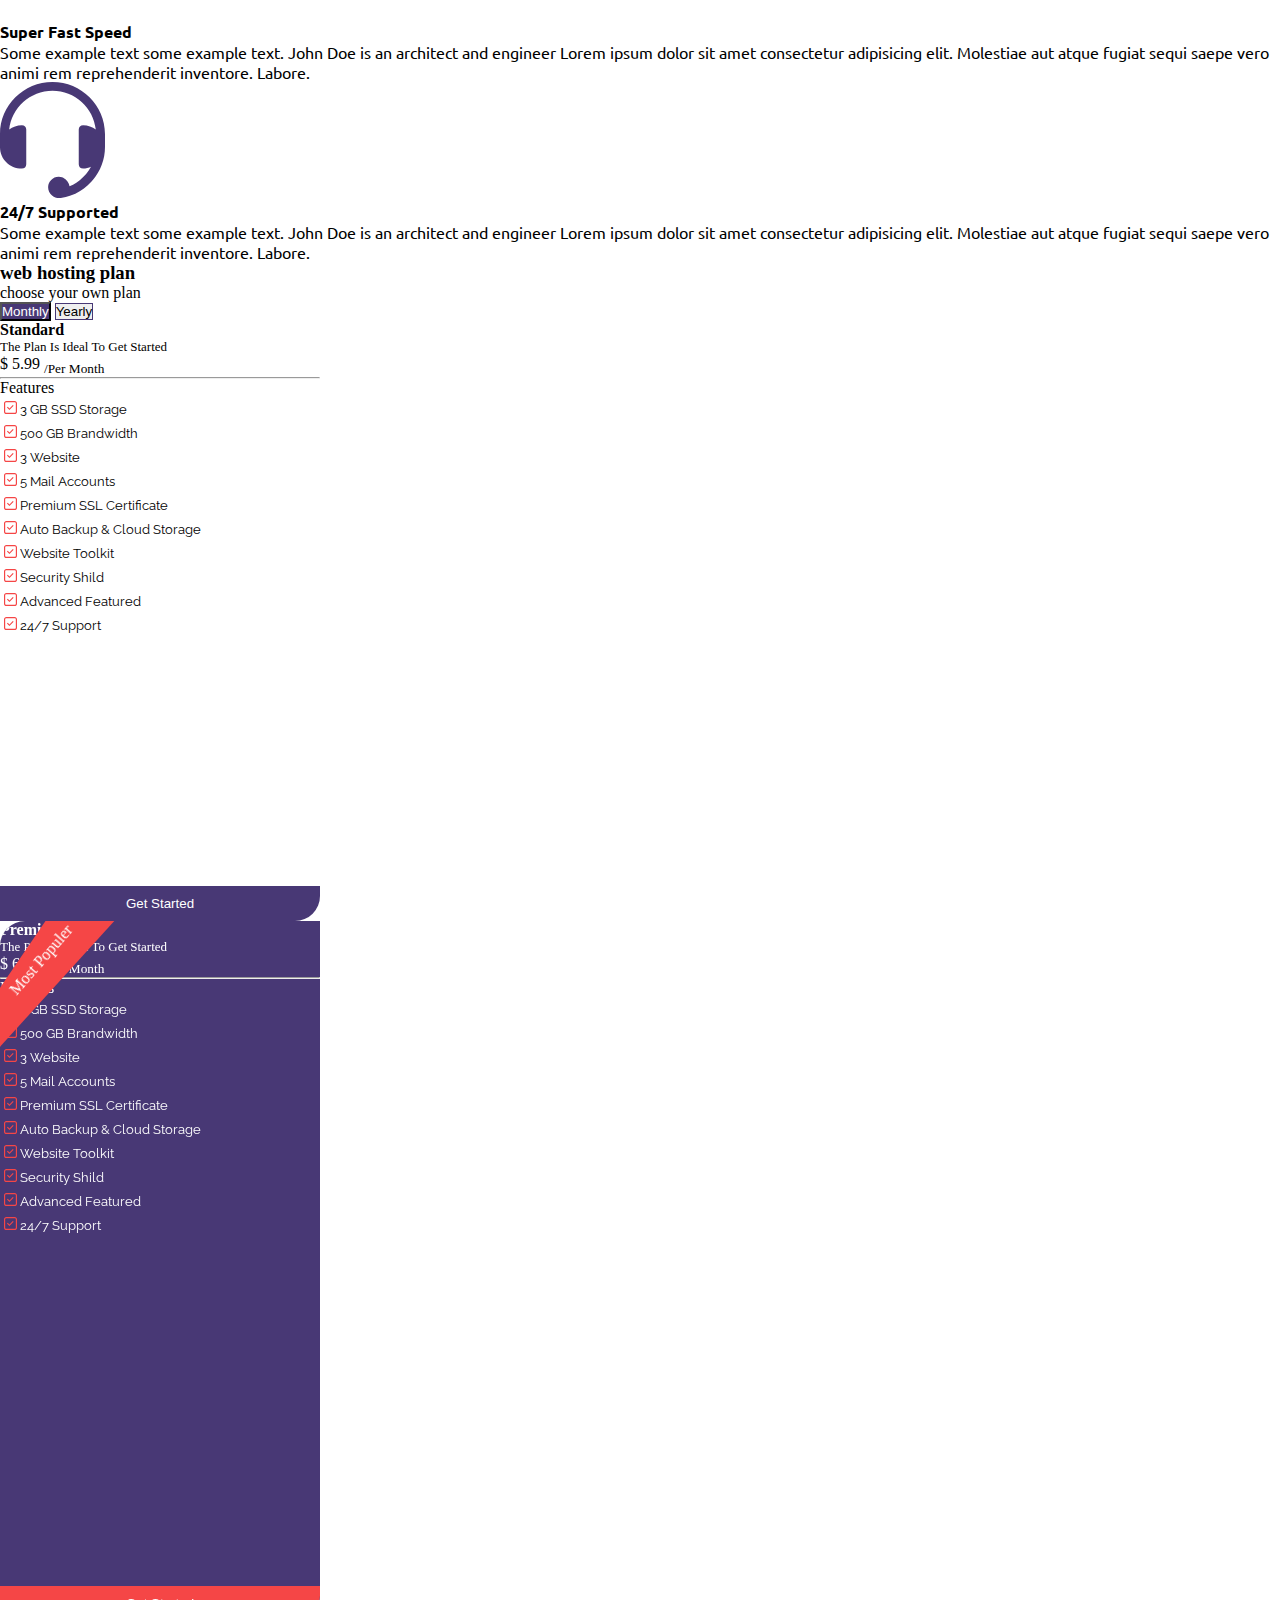
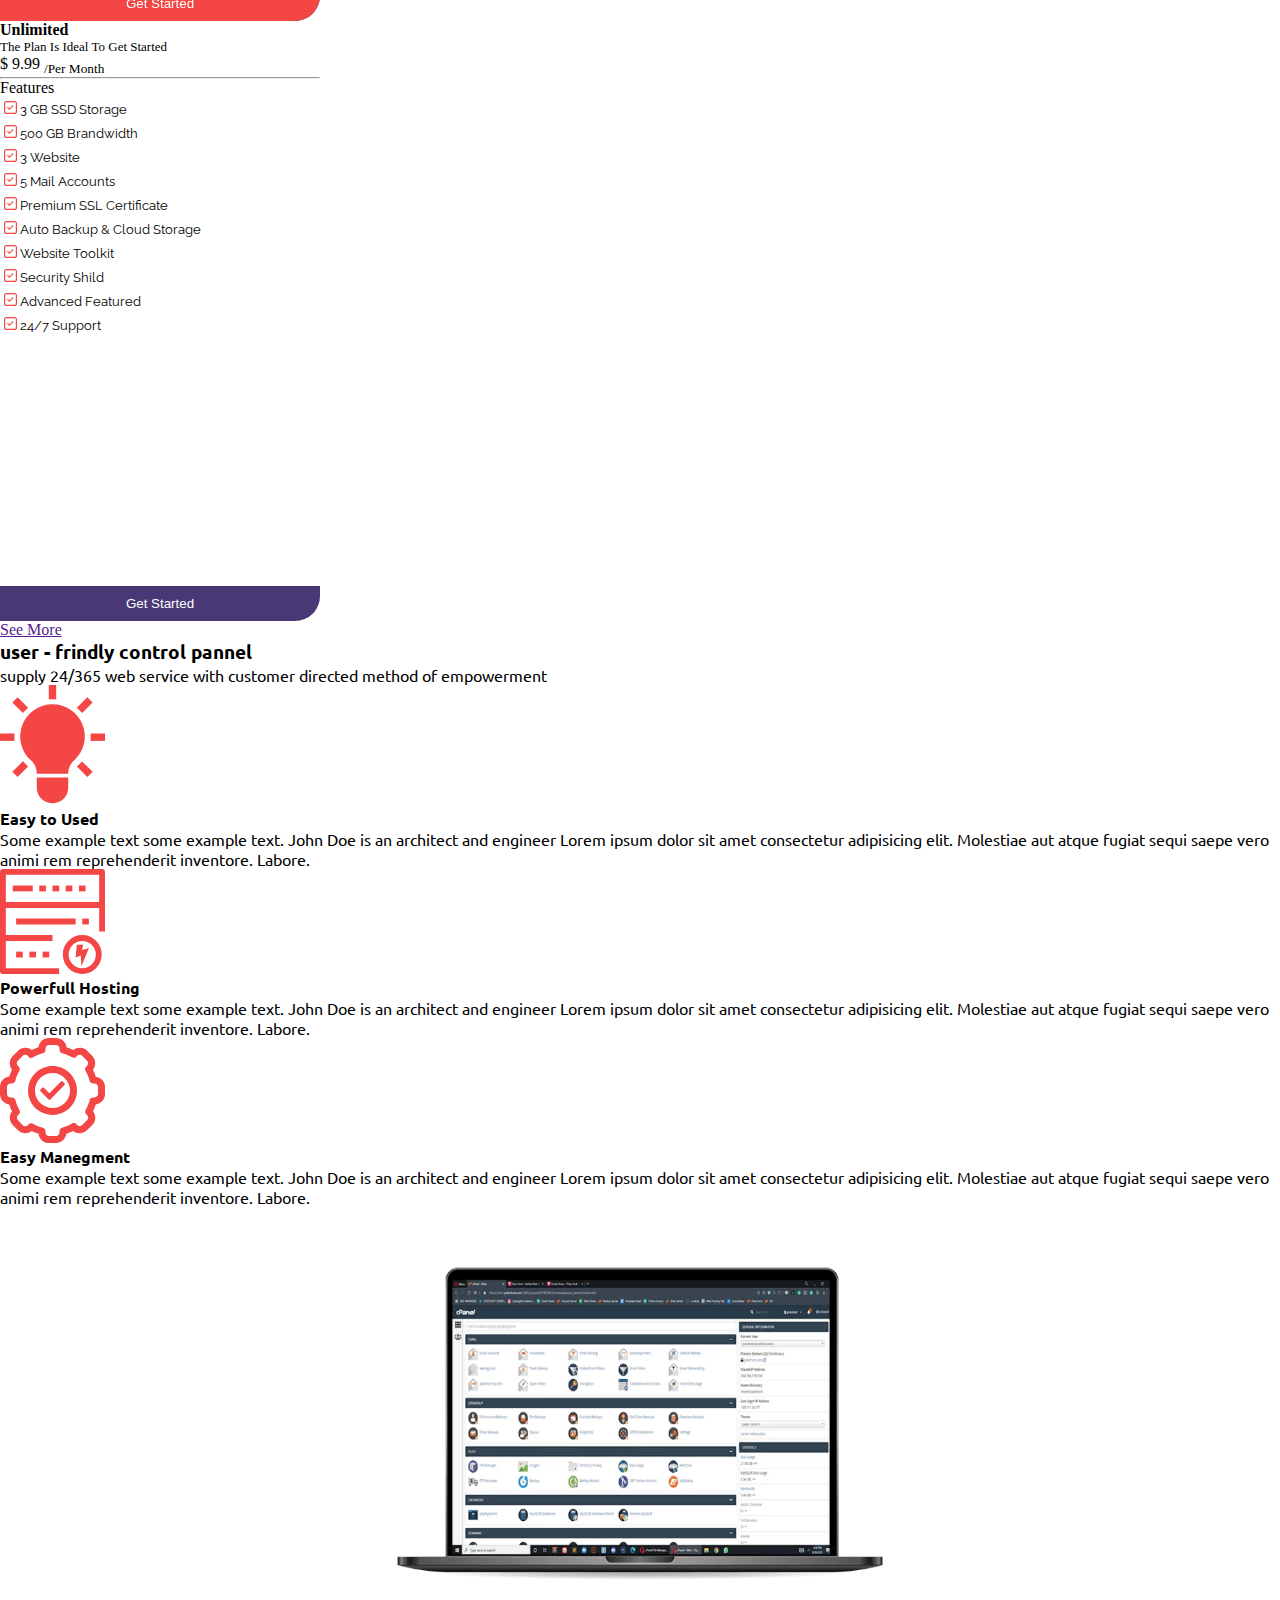
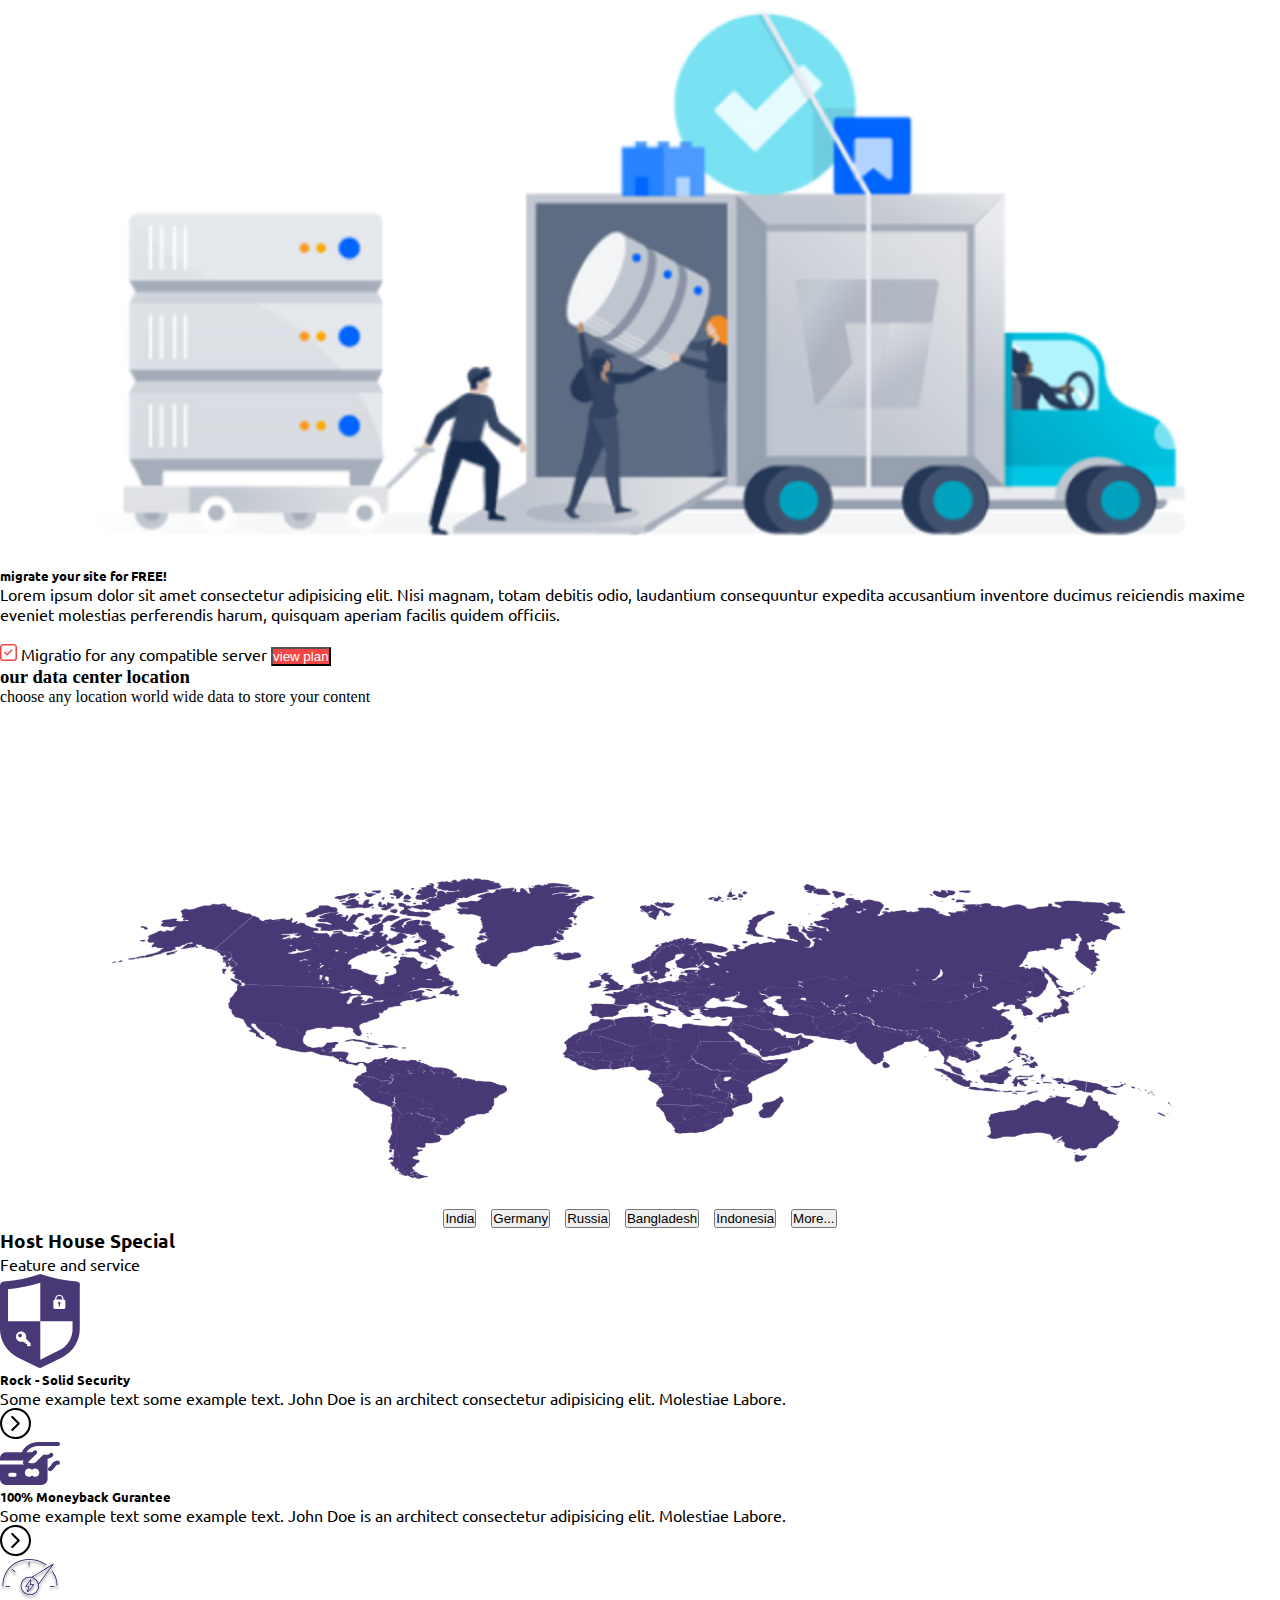
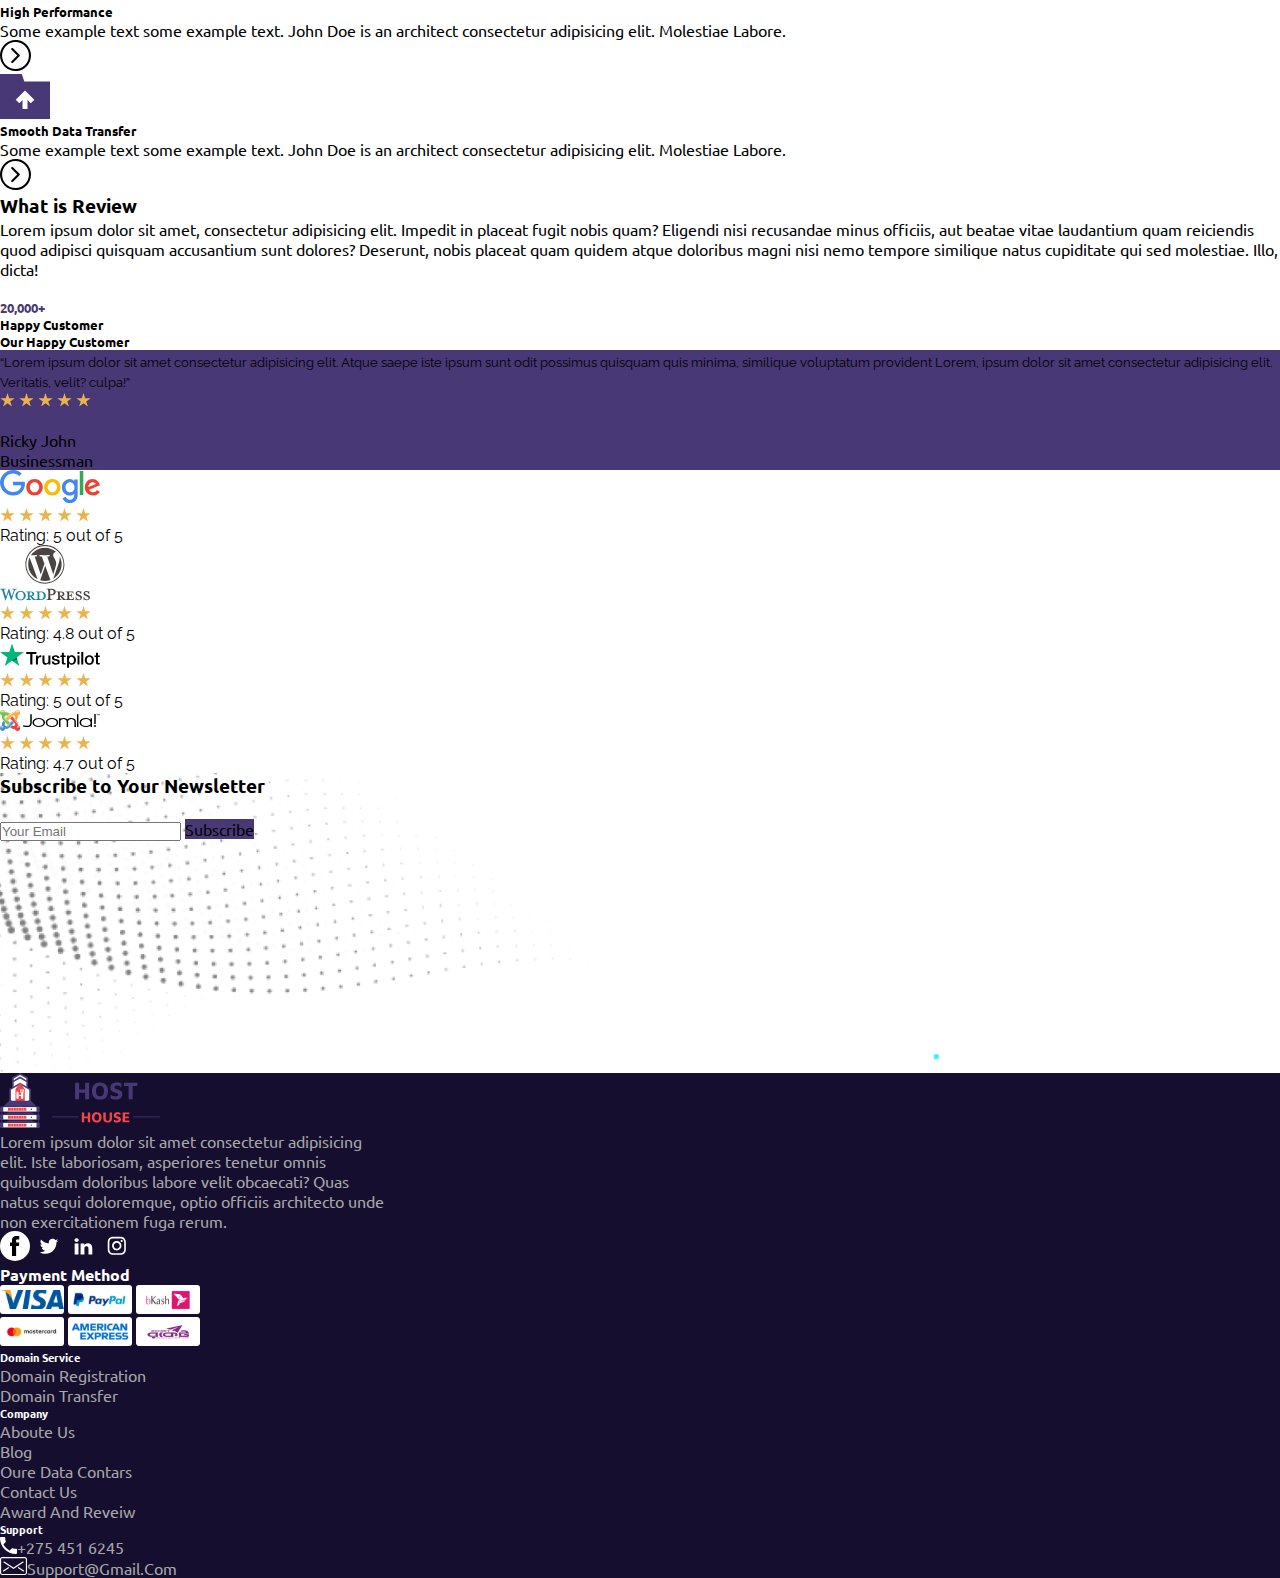
==== commit 177f0e12: "Motify Home Page" ====
--- a/index.html
+++ b/index.html
@@ -16,17 +16,21 @@
 
 <body>
     <!--start navbar -->
-    <section>
+    <section id="navbar">
         <div class="container">
-            <nav class="navbar navbar-expand-md fw-medium">
+            <nav class="navbar navbar-expand-md fw-medium ">
+                <div class="container"> 
                 <a class="navbar-brand" href="#">
                     <img src="./assets/images/host-house-logo.svg" alt="host-house-logo" width="120px" />
                 </a>
                 <!-- collapse button  -->
-                <button class="navbar-toggler float-left" type="button" data-bs-toggle="collapse"
-                    data-bs-target="#mynavbar">
-                    <span class="navbar-toggler-icon"></span>
-                </button>
+                <div class="navbarCollapseButton">
+                    <button class="navbar-toggler float-left" type="button" data-bs-toggle="collapse"
+                        data-bs-target="#mynavbar">
+                        <span class="navbar-toggler-icon"></span>
+                    </button>
+                </div>
+
                 <div class="collapse navbar-collapse" id="mynavbar">
                     <ul class="navbar-nav text-nowrap text-capitalize ms-auto">
                         <li class="nav-item">
@@ -62,21 +66,21 @@
                         </li>
 
                         <li class="nav-item">
-                            <a class="login_button btn py-1 px-3" data-bs-toggle="modal" data-bs-target="#myModal"
+                            <a class="login_button btn py-2 px-3" data-bs-toggle="modal" data-bs-target="#myModal"
                                 href="#">log in</a>
                         </li>
 
-                        <!-- modal hear -->
+                        <!-- modal here 
                         <div class="modal" id="myModal">
                             <div class="modal-dialog modal-dialog-centered">
                                 <div class="modal-content">
-                                    <!-- Modal Header -->
+                                     Modal Header 
                                     <div class="modal-header">
                                         <h4 class="modal-title fw-light ms-auto">sign in</h4>
                                         <button type="button" class="btn-close" data-bs-dismiss="modal"></button>
                                     </div>
 
-                                    <!-- Modal body -->
+                                    Modal body
                                     <div class="modal-body">
                                         <form action="#">
                                             <div class="form-floating mb-3 mt-3">
@@ -95,7 +99,7 @@
                                         </form>
                                     </div>
 
-                                    <!-- Modal footer -->
+                                    Modal footer
                                     <div class="modal-footer">
                                         <button type="button" class="btn btn-danger w-100 py-0" data-bs-dismiss="modal">
                                             Close
@@ -104,9 +108,10 @@
                                 </div>
                             </div>
                         </div>
-                        <!-- modal end -->
+                         modal end -->
                     </ul>
                 </div>
+            </div>
             </nav>
         </div>
     </section>
@@ -116,10 +121,12 @@
     <section class="hero">
         <div class="container">
             <div class="hero_content text-center">
+                <div class="heroHeadingText"> 
                 <h1 class="fw-bold text-uppercase text-white">
                     First & featured hosting plan <br />
                     in your domain
                 </h1>
+            </div>
                 <button type="button" class="mt-1 rounded border-0 text-capitalize text-nowrap hover-effectbtn">
                     <span class="visiblehidden"> try to explore </span>
                     <div class="hover-effect-child">try to explore</div>
@@ -131,9 +138,9 @@
 
     <!-- start domain search section -->
     <section id="domainSearchSection">
-        <div class="domain-search">
+        <div class="domainSearch">
             <div class="container mb-5">
-                <div class="feature_content shadow rounded mb-5">
+                <div class="feature_content shadow rounded mb-5 bg-white">
                     <div class="domainSearchHeading">
                         <h3 class="text-uppercase fw-bold text-center p-4">
                             choose your domain
@@ -141,19 +148,19 @@
                     </div>
 
                     <div class="domainSearchForm">
-                        <form class="w-75 m-auto" action="#">
+                        <form class="w-75 m-auto mb-4" action="#">
                             <div class="input-group mb-3">
                                 <input type="text" class="form-control" placeholder="Search your domain" name="email" />
                                 <button style="background-color: #483875"
-                                    class="input-group-text fw-medium p-3 text-light">
+                                    class="input-group-text fw-medium p-2 text-light">
                                     Search
-                                    <img class="mx-3" src="./search-logo.svg" alt="" width="20px" />
+                                    <img class="mx-3" src="./assets/icons/search-logo.svg" alt="" width="20px" />
                                 </button>
                             </div>
                         </form>
                     </div>
 
-                    <div class="domainPricings">
+                    <div class="domainPricings d-flex justify-content-center flex-wrap gap-3">
                         <div class="domainPriceBox">
                             <h4 class="text-center">.com</h4>
                             <div class="text-center font_family">
@@ -201,11 +208,13 @@
         <div class="container mb-5">
             <div class="row">
                 <div class="col-lg-4 mt-5 col-md-6">
-                    <div class="card border-0 text-center">
-                        <img class="card-img-top m-auto p-4" src="./shild-logo.svg" alt="Card image"
+                    <div class="featureCard text-justify px-2">
+                        <div class="featureCardImg text-center"> 
+                        <img class="card-img-top me-auto p-4" src="./assets/icons/shild-logo.svg" alt="Card image"
                             style="width: 105px" />
+                        </div>
                         <div class="card-body">
-                            <h4 class="p-3 card-title fw-bold">Maximum Security</h4>
+                            <h4 class="p-3 card-title fw-bold text-center">Maximum Security</h4>
                             <p class="card-text">
                                 Some example text some example text. John Doe is an architect
                                 and engineer Lorem ipsum dolor sit amet consectetur
@@ -217,11 +226,13 @@
                 </div>
                 <!--  -->
                 <div class="col-lg-4 mt-5 col-md-6">
-                    <div class="card border-0 text-center">
-                        <img class="card-img-top m-auto" src="./Launching-logo.svg" alt="Card image"
+                    <div class="featureCard text-justify px-2">
+                        <div class="featureCardImg text-center"> 
+                        <img class="card-img-top m-auto" src="./assets/icons/Launching-logo.svg" alt="Card image"
                             style="width: 70px" />
+                        </div>
                         <div class="card-body">
-                            <h4 class="p-3 card-title fw-bold">Super Fast Speed</h4>
+                            <h4 class="p-3 card-title fw-bold text-center">Super Fast Speed</h4>
                             <p class="card-text">
                                 Some example text some example text. John Doe is an architect
                                 and engineer Lorem ipsum dolor sit amet consectetur
@@ -233,11 +244,13 @@
                 </div>
                 <!--  -->
                 <div class="col-lg-4 mt-5 col-md-6">
-                    <div class="card border-0 text-center">
-                        <img class="card-img-top m-auto p-4" src="./headphone-logo.svg" alt="Card image"
+                    <div class="featureCard text-justify px-2 ">
+                        <div class="featureCardImg text-center"> 
+                        <img class="card-img-top m-auto p-4" src="./assets/icons/headphone-logo.svg" alt="Card image"
                             style="width: 105px" />
+                        </div>
                         <div class="card-body">
-                            <h4 class="p-3 card-title fw-bold">24/7 Supported</h4>
+                            <h4 class="p-3 card-title fw-bold text-center">24/7 Supported</h4>
                             <p class="card-text">
                                 Some example text some example text. John Doe is an architect
                                 and engineer Lorem ipsum dolor sit amet consectetur
@@ -253,8 +266,8 @@
     </section>
     <!-- end  features section  -->
 
-    <!-- start hosting plan section  -->
-    <section class="plan">
+    <!-- start hosting pricing section  -->
+    <section class="hostingPricingCard">
         <div class="container mb-5">
             <div class="plan_text text-center text-capitalize">
                 <h3 class="fw-bold">web hosting plan</h3>
@@ -266,8 +279,10 @@
                 </div>
             </div>
 
-            <div class="row">
-                <div class="col-lg-4 col-md-6 mt-5 mb-5 card-one text-center border shadow">
+            <div class="row mx-2 gap-5 d-flex justify-content-center flex-wrap">
+
+                <!-- <div class="standardPricingCard"> -->
+                <div class="col-lg-3 col-md-6 mt-5 mb-5 card-one text-center border shadow">
                     <h4 class="pt-4 fw-bold">Standard</h4>
                     <p class="p-text mb-4">the plan is ideal to get started</p>
                     <p class="mb-4">
@@ -277,54 +292,55 @@
                     </p>
                     <hr class="mx-5 text-secondary" />
                     <p class="fw-medium mb-4">Features</p>
-                    <ul class="text-start ms-5 mb-5">
-                        <li>
-                            <img class="me-3" src="./list-logo.svg" alt="" width="13px" /> 3
+                    <ul class="text-start mb-5">
+                        <li>
+                            <img class="me-3" src="./assets/icons/list-logo.svg" alt="" width="13px" /> 3
                             GB SSD storage
                         </li>
                         <li>
-                            <img class="me-3" src="./list-logo.svg" alt="" width="13px" />
+                            <img class="me-3" src="./assets/icons/list-logo.svg" alt="" width="13px" />
                             500 GB Brandwidth
                         </li>
                         <li>
-                            <img class="me-3" src="./list-logo.svg" alt="" width="13px" /> 3
+                            <img class="me-3" src="./assets/icons/list-logo.svg" alt="" width="13px" /> 3
                             Website
                         </li>
                         <li>
-                            <img class="me-3" src="./list-logo.svg" alt="" width="13px" /> 5
+                            <img class="me-3" src="./assets/icons/list-logo.svg" alt="" width="13px" /> 5
                             mail accounts
                         </li>
                         <li>
-                            <img class="me-3" src="./list-logo.svg" alt="" width="13px" />
+                            <img class="me-3" src="./assets/icons/list-logo.svg" alt="" width="13px" />
                             premium SSL certificate
                         </li>
                         <li>
-                            <img class="me-3" src="./list-logo.svg" alt="" width="13px" />
+                            <img class="me-3" src="./assets/icons/list-logo.svg" alt="" width="13px" />
                             auto backup & cloud storage
                         </li>
                         <li>
-                            <img class="me-3" src="./list-logo.svg" alt="" width="13px" />
+                            <img class="me-3" src="./assets/icons/list-logo.svg" alt="" width="13px" />
                             website toolkit
                         </li>
                         <li>
-                            <img class="me-3" src="./list-logo.svg" alt="" width="13px" />
+                            <img class="me-3" src="./assets/icons/list-logo.svg" alt="" width="13px" />
                             security shild
                         </li>
                         <li>
-                            <img class="me-3" src="./list-logo.svg" alt="" width="13px" />
+                            <img class="me-3" src="./assets/icons/list-logo.svg" alt="" width="13px" />
                             advanced featured
                         </li>
                         <li>
-                            <img class="me-3" src="./list-logo.svg" alt="" width="13px" />
+                            <img class="me-3" src="./assets/icons/list-logo.svg" alt="" width="13px" />
                             24/7 support
                         </li>
                     </ul>
                     <button class="card-one-bottm fw-medium">get started</button>
                 </div>
-
+           
                 <!-- end card-one -->
 
-                <div class="col-lg-4 col-md-6 px-2 card-one card-two text-center border shadow">
+                <!-- <div class="premiumPricingCard ">  -->
+                <div class="col-lg-3 col-md-6 px-2 card-one card-two text-center border shadow">
                     <div class="box"></div>
                     <span class="rotate-text"> Most Populer </span>
                     <h4 class="pt-5 fw-bold">Premium</h4>
@@ -336,45 +352,45 @@
                     </p>
                     <hr class="mx-5 text-secondary" />
                     <p class="fw-medium mb-4">Features</p>
-                    <ul class="text-start ms-5 mb-5">
-                        <li>
-                            <img class="me-3" src="./list-logo.svg" alt="" width="13px" /> 3
+                    <ul class="text-start mb-5">
+                        <li>
+                            <img class="me-3" src="./assets/icons/list-logo.svg" alt="" width="13px" /> 3
                             GB SSD storage
                         </li>
                         <li>
-                            <img class="me-3" src="./list-logo.svg" alt="" width="13px" />
+                            <img class="me-3" src="./assets/icons/list-logo.svg" alt="" width="13px" />
                             500 GB Brandwidth
                         </li>
                         <li>
-                            <img class="me-3" src="./list-logo.svg" alt="" width="13px" /> 3
+                            <img class="me-3" src="./assets/icons/list-logo.svg" alt="" width="13px" /> 3
                             Website
                         </li>
                         <li>
-                            <img class="me-3" src="./list-logo.svg" alt="" width="13px" /> 5
+                            <img class="me-3" src="./assets/icons/list-logo.svg" alt="" width="13px" /> 5
                             mail accounts
                         </li>
                         <li>
-                            <img class="me-3" src="./list-logo.svg" alt="" width="13px" />
+                            <img class="me-3" src="./assets/icons/list-logo.svg" alt="" width="13px" />
                             premium SSL certificate
                         </li>
                         <li>
-                            <img class="me-3" src="./list-logo.svg" alt="" width="13px" />
+                            <img class="me-3" src="./assets/icons/list-logo.svg" alt="" width="13px" />
                             auto backup & cloud storage
                         </li>
                         <li>
-                            <img class="me-3" src="./list-logo.svg" alt="" width="13px" />
+                            <img class="me-3" src="./assets/icons/list-logo.svg" alt="" width="13px" />
                             website toolkit
                         </li>
                         <li>
-                            <img class="me-3" src="./list-logo.svg" alt="" width="13px" />
+                            <img class="me-3" src="./assets/icons/list-logo.svg" alt="" width="13px" />
                             security shild
                         </li>
                         <li>
-                            <img class="me-3" src="./list-logo.svg" alt="" width="13px" />
+                            <img class="me-3" src="./assets/icons/list-logo.svg" alt="" width="13px" />
                             advanced featured
                         </li>
                         <li>
-                            <img class="me-3" src="./list-logo.svg" alt="" width="13px" />
+                            <img class="me-3" src="./assets/icons/list-logo.svg" alt="" width="13px" />
                             24/7 support
                         </li>
                     </ul>
@@ -382,10 +398,10 @@
                         get started
                     </button>
                 </div>
-
+           
                 <!--  end card-two -->
-
-                <div class="col-lg-4 col-md-6 mt-5 card-one text-center border shadow">
+            <!-- <div class="unlimitedPricingCard">  -->
+                <div class="col-lg-3 col-md-6 mt-5 card-one text-center border shadow">
                     <h4 class="pt-4 fw-bold">Unlimited</h4>
                     <p class="p-text mb-4">the plan is ideal to get started</p>
                     <p class="mb-4">
@@ -395,62 +411,62 @@
                     </p>
                     <hr class="mx-5 text-secondary" />
                     <p class="fw-medium mb-4">Features</p>
-                    <ul class="text-start ms-5 mb-5">
-                        <li>
-                            <img class="me-3" src="./list-logo.svg" alt="" width="13px" /> 3
+                    <ul class="text-start mb-5">
+                        <li>
+                            <img class="me-3" src="./assets/icons/list-logo.svg" alt="" width="13px" /> 3
                             GB SSD storage
                         </li>
                         <li>
-                            <img class="me-3" src="./list-logo.svg" alt="" width="13px" />
+                            <img class="me-3" src="./assets/icons/list-logo.svg" alt="" width="13px" />
                             500 GB Brandwidth
                         </li>
                         <li>
-                            <img class="me-3" src="./list-logo.svg" alt="" width="13px" /> 3
+                            <img class="me-3" src="./assets/icons/list-logo.svg" alt="" width="13px" /> 3
                             Website
                         </li>
                         <li>
-                            <img class="me-3" src="./list-logo.svg" alt="" width="13px" /> 5
+                            <img class="me-3" src="./assets/icons/list-logo.svg" alt="" width="13px" /> 5
                             mail accounts
                         </li>
                         <li>
-                            <img class="me-3" src="./list-logo.svg" alt="" width="13px" />
+                            <img class="me-3" src="./assets/icons/list-logo.svg" alt="" width="13px" />
                             premium SSL certificate
                         </li>
                         <li>
-                            <img class="me-3" src="./list-logo.svg" alt="" width="13px" />
+                            <img class="me-3" src="./assets/icons/list-logo.svg" alt="" width="13px" />
                             auto backup & cloud storage
                         </li>
                         <li>
-                            <img class="me-3" src="./list-logo.svg" alt="" width="13px" />
+                            <img class="me-3" src="./assets/icons/list-logo.svg" alt="" width="13px" />
                             website toolkit
                         </li>
                         <li>
-                            <img class="me-3" src="./list-logo.svg" alt="" width="13px" />
+                            <img class="me-3" src="./assets/icons/list-logo.svg" alt="" width="13px" />
                             security shild
                         </li>
                         <li>
-                            <img class="me-3" src="./list-logo.svg" alt="" width="13px" />
+                            <img class="me-3" src="./assets/icons/list-logo.svg" alt="" width="13px" />
                             advanced featured
                         </li>
                         <li>
-                            <img class="me-3" src="./list-logo.svg" alt="" width="13px" />
+                            <img class="me-3" src="./assets/icons/list-logo.svg" alt="" width="13px" />
                             24/7 support
                         </li>
                     </ul>
                     <button class="card-one-bottm fw-medium">get started</button>
                 </div>
-
+            
                 <!-- end card-three -->
             </div>
             <div class="text-center mt-4">
-                <a class="fw-medium text-dark" href=""> See More </a>
+                <a class="fw-medium text-dark mt-5" href=""> See More </a>
             </div>
         </div>
     </section>
     <!-- end hosting plan section ****************gap problem   -->
 
-    <!-- start-control panel -->
-    <section id="control-pannel">
+    <!-- start controlPannel -->
+    <section id="controlPannel">
         <div class="container mb-5">
             <div class="control-pannel-content text-center text-capitalize">
                 <h3 class="fw-bold">user - frindly control pannel</h3>
@@ -463,11 +479,11 @@
                 <div class="col-md-6">
                     <div class="column">
                         <div class="pannel-card1">
-                            <div class="card border-0 text-center">
-                                <img class="card-img-top m-auto p-4" src="./bulb-icon.svg" alt="Card image"
+                            <div class="card border-0">
+                                <img class="card-img-top m-auto p-4" src="./assets/icons/bulb-icon.svg" alt="Card image"
                                     style="width: 105px" />
                                 <div class="card-body">
-                                    <h4 class="p-3 card-title fw-bold">Easy to Used</h4>
+                                    <h4 class="p-3 card-title fw-bold text-center">Easy to Used</h4>
                                     <p class="card-text">
                                         Some example text some example text. John Doe is an
                                         architect and engineer Lorem ipsum dolor sit amet
@@ -478,11 +494,11 @@
                                 </div>
                             </div>
                             <!--  -->
-                            <div class="card border-0 text-center">
-                                <img class="card-img-top m-auto p-4" src="./power-house-icone.svg" alt="Card image"
+                            <div class="card border-0">
+                                <img class="card-img-top m-auto p-4" src="./assets/icons/power-house-icone.svg" alt="Card image"
                                     style="width: 105px" />
                                 <div class="card-body">
-                                    <h4 class="p-3 card-title fw-bold">Powerfull Hosting</h4>
+                                    <h4 class="p-3 card-title fw-bold text-center">Powerfull Hosting</h4>
                                     <p class="card-text">
                                         Some example text some example text. John Doe is an
                                         architect and engineer Lorem ipsum dolor sit amet
@@ -493,11 +509,11 @@
                                 </div>
                             </div>
                             <!--  -->
-                            <div class="card border-0 text-center">
-                                <img class="card-img-top m-auto p-4" src="manegment-icon.svg" alt="Card image"
+                            <div class="card border-0">
+                                <img class="card-img-top m-auto p-4" src="./assets/icons/manegment-icon.svg" alt="Card image"
                                     style="width: 105px" />
                                 <div class="card-body">
-                                    <h4 class="p-3 card-title fw-bold">Easy Manegment</h4>
+                                    <h4 class="p-3 card-title fw-bold text-center">Easy Manegment</h4>
                                     <p class="card-text">
                                         Some example text some example text. John Doe is an
                                         architect and engineer Lorem ipsum dolor sit amet
@@ -512,7 +528,7 @@
                     </div>
                 </div>
                 <div class="col-md-6 laptop-img">
-                    <img style="" src="./laptop-img.png" alt="" class="laptop-main-img" />
+                    <img style="" src="./assets/images/laptop-img.png" alt="" class="laptop-main-img" />
                 </div>
             </div>
         </div>
@@ -520,17 +536,17 @@
     <!-- end-control panel -->
 
     <!-- start migrate section  -->
-    <section class="migrate">
+    <section class="migrate p-2">
         <div class="container mb-4">
             <div class="row">
                 <div class="col-md-6 d-flex truck-image">
-                    <img src="./truck-imag.png" alt="" width="90%" />
+                    <img src="./assets/images/truck-imag.png" alt="" width="90%" />
                 </div>
                 <div class="col-md-6 migrate_child2">
                     <h5 class="text-center text-capitalize fw-bold text-justify p-3 pt-5">
                         migrate your site for FREE!
                     </h5>
-                    <p>
+                    <p class="p-2">
                         Lorem ipsum dolor sit amet consectetur adipisicing elit. Nisi
                         magnam, totam debitis odio, laudantium consequuntur expedita
                         accusantium inventore ducimus reiciendis maxime eveniet molestias
@@ -538,7 +554,7 @@
                     </p>
                     <br />
                     <div class="view-button">
-                        <img src="./list-logo.svg" alt="" />
+                        <img src="./assets/icons/list-logo.svg" alt="" />
                         <span class="fw-medium text-capitalize ps-3">
                             Migratio for any compatible server
                         </span>
@@ -564,7 +580,7 @@
         </div>
         <div class="map mb-5">
             <div class="world-map">
-                <img class="" src="./map-img.png" alt="map" />
+                <img class="" src="./assets/images/map-img.png" alt="map" />
                 <div class="pin Germany">
                     <div class="spinner-grow spinner-grow-sm text-danger" data-bs-toggle="tooltip" title="Germany">
                     </div>
@@ -629,12 +645,12 @@
             </div>
 
             <div class="row">
-                <div class="col-lg-3 mt-5 col-md-6">
-                    <div class="card border-0 text-center">
-                        <img class="card-img-top m-auto p-4" src="./service-shil-icone.svg" alt="Card image"
-                            style="width: 115px" />
+                <div class="col-lg-3 mt-3 col-md-6">
+                    <div class="card border-0 ">
+                        <img class="card-img-top m-auto p-3" src="./assets/icons/service-shil-icone.svg" alt="Card image"
+                            style="width: 80px" />
                         <div class="card-body">
-                            <h5 class="pb-3 pt-1 card-title fw-bold">Rock - Solid Security</h5>
+                            <h5 class="pb-3 pt-1 card-title fw-bold text-center">Rock - Solid Security</h5>
                             <p class="card-text">
                                 Some example text some example text. John Doe is an architect
                                 consectetur
@@ -642,17 +658,17 @@
                             </p>
                         </div>
                         <div class="service-img text-center">
-                            <img src="next-icone.svg" alt="">
-                        </div>
-                    </div>
-                </div>
-                <!--  -->
-                <div class="col-lg-3 mt-5 col-md-6">
-                    <div class="card border-0 text-center">
-                        <img class="card-img-top m-auto p-4" src="./service-bankcard-icon.svg" alt="Card image"
-                            style="width: 137px" />
+                            <img src="./assets/icons/next-icone.svg" alt="">
+                        </div>
+                    </div>
+                </div>
+                <!--  -->
+                <div class="col-lg-3 col-md-6">
+                    <div class="card border-0 ">
+                        <img class="card-img-top m-auto pt-5" src="./assets/icons/service-bankcard-icon.svg" alt="Card image"
+                            style="width: 60px" />
                         <div class="card-body">
-                            <h5 class="p-3 card-title fw-bold">100% Moneyback Gurantee</h5>
+                            <h5 class="p-3 card-title fw-bold text-center">100% Moneyback Gurantee</h5>
                             <p class="card-text">
                                 Some example text some example text. John Doe is an architect
                                 consectetur
@@ -660,17 +676,17 @@
                             </p>
                         </div>
                         <div class="service-img text-center">
-                            <img src="next-icone.svg" alt="">
-                        </div>
-                    </div>
-                </div>
-                <!--  -->
-                <div class="col-lg-3 mt-5 col-md-6">
-                    <div class="card border-0 text-center">
-                        <img class="card-img-top m-auto p-4" src="./service-speed-metar.svg" alt="Card image"
-                            style="width: 135px" />
+                            <img src="./assets/icons/next-icone.svg" alt="">
+                        </div>
+                    </div>
+                </div>
+                <!--  -->
+                <div class="col-lg-3 col-md-6">
+                    <div class="card border-0 ">
+                        <img class="card-img-top m-auto pt-5" src="./assets/icons/service-speed-metar.svg" alt="Card image"
+                            style="width: 60px" />
                         <div class="card-body">
-                            <h5 class="p-3 card-title fw-bold">High Performance</h5>
+                            <h5 class="p-3 card-title fw-bold text-center">High Performance</h5>
                             <p class="card-text">
                                 Some example text some example text. John Doe is an architect
                                 consectetur
@@ -678,17 +694,17 @@
                             </p>
                         </div>
                         <div class="service-img text-center">
-                            <img src="next-icone.svg" alt="">
-                        </div>
-                    </div>
-                </div>
-                <!--  -->
-                <div class="col-lg-3 mt-5 col-md-6">
-                    <div class="card border-0 text-center">
-                        <img class="card-img-top m-auto p-4" src="./service-file-manger.svg" alt="Card image"
-                            style="width: 115px" />
+                            <img src="./assets/icons/next-icone.svg" alt="">
+                        </div>
+                    </div>
+                </div>
+                <!--  -->
+                <div class="col-lg-3 col-md-6">
+                    <div class="card border-0 ">
+                        <img class="card-img-top m-auto pt-5" src="./assets/icons/service-file-manger.svg" alt="Card image"
+                            style="width: 50px" />
                         <div class="card-body">
-                            <h5 class="p-3 card-title fw-bold">Smooth Data Transfer</h5>
+                            <h5 class="p-3 card-title fw-bold text-center">Smooth Data Transfer</h5>
                             <p class="card-text">
                                 Some example text some example text. John Doe is an architect
                                 consectetur
@@ -696,7 +712,7 @@
                             </p>
                         </div>
                         <div class="service-img text-center">
-                            <img src="next-icone.svg" alt="">
+                            <img src="./assets/icons/next-icone.svg" alt="">
                         </div>
                     </div>
                 </div>
@@ -709,10 +725,10 @@
 
     <!-- start customer review section  -->
     <section class="customer">
-        <div class="container my-5">
+        <div class="container ">
             <div class="row">
-                <div class="col-md-7 px-5">
-                    <h3 class="fw-bold "> What is Review</h3>
+                <div class="col-md-7 px-4">
+                    <h3 class="fw-bold pb-3 "> What is Review</h3>
                     <p>Lorem ipsum dolor sit amet, consectetur adipisicing elit. Impedit in placeat fugit nobis quam?
                         Eligendi nisi recusandae minus officiis, aut beatae vitae laudantium quam reiciendis quod
                         adipisci quisquam accusantium sunt dolores? Deserunt, nobis placeat quam quidem atque doloribus
@@ -722,7 +738,7 @@
                     <h5 class="fw-bold customer-text"> 20,000+</h5>
                     <h5 class="fw-bold"> Happy Customer</h5>
                 </div>
-                <div class="col-md-5 px-5">
+                <div class="col-md-5 px-4">
                     <h5 class="fw-bold py-3">Our Happy Customer </h5>
                     <div class="card customer-card w-100 p-3 pb-0 text-light">
                         <q class="ricky-jhon-text">Lorem ipsum dolor sit amet consectetur adipisicing elit. Atque saepe
@@ -730,14 +746,15 @@
                             sunt odit possimus quisquam quis minima, similique voluptatum provident Lorem, ipsum dolor
                             sit amet consectetur adipisicing elit. Veritatis, velit? culpa!</q>
                         <div class="star-img  d-flex my-1">
-                            <img src="Star-icone.svg" alt="" width="15px">
-                            <img src="Star-icone.svg" alt="" width="15px">
-                            <img src="Star-icone.svg" alt="" width="15px">
-                            <img src="Star-icone.svg" alt="" width="15px">
-                            <img src="Star-icone.svg" alt="" width="15px">
+                            <img src="./assets/icons/Star-icone.svg" alt="" width="15px">
+                            <img src="./assets/icons/Star-icone.svg" alt="" width="15px">
+                            <img src="./assets/icons/Star-icone.svg" alt="" width="15px">
+                            <img src="./assets/icons/Star-icone.svg" alt="" width="15px">
+                            <img src="./assets/icons/Star-icone.svg" alt="" width="15px">
+                         
                         </div>
                         <div class="ricky-jhon-card d-flex">
-                            <img src="ricky-jhon-img.svg" alt="" width="40px">
+                            <img src="./assets/icons/ricky-jhon-img.svg" alt="" width="40px">
                             <p class="ps-3"> <span class="fw-medium "> Ricky John </span>
                                 <br> <span class="text-secondary"> Businessman </span>
                             </p>
@@ -753,51 +770,53 @@
     <!-- start rating section  -->
     <section class="rating">
         <div class="container my-5">
-            <div class="row ">
-                <div class="col-md-3 mt-4 shadow text-center">
-                    <img class="py-2 pt-5" src="google-icon.svg" alt="" width="100px">
+            <div class="row d-flex justify-content-evenly flex-wrap  ">
+                <div class="col-md-2  mt-4 shadow text-center rounded ">
+                    <img class="py-2 pt-5" src="./assets/icons/google-icon.svg" alt="" width="100px">
                     <div class="rating-star">
-                        <img src="Star-icone.svg" alt="">
-                        <img src="Star-icone.svg" alt="">
-                        <img src="Star-icone.svg" alt="">
-                        <img src="Star-icone.svg" alt="">
-                        <img src="Star-icone.svg" alt="">
+                        <img src="./assets/icons/Star-icone.svg" alt="">
+                        <img src="./assets/icons/Star-icone.svg" alt="">
+                        <img src="./assets/icons/Star-icone.svg" alt="">
+                        <img src="./assets/icons/Star-icone.svg" alt="">
+                        <img src="./assets/icons/Star-icone.svg" alt="">
+                        
                     </div>
                     <p class="py-2 fw-bold">Rating: 5 out of 5 </p>
                 </div>
                 <!--  -->
-                <div class="col-md-3 mt-4 shadow text-center">
-                    <img class="py-2 pt-4" src="wordpress-icon.svg" alt="" width="90px">
+                <div class="col-md-2  mt-4 shadow text-center rounded">
+                    <img class="py-2 pt-4" src="./assets/icons/wordpress-icon.svg" alt="" width="90px">
                     <div class="rating-star">
-                        <img src="Star-icone.svg" alt="">
-                        <img src="Star-icone.svg" alt="">
-                        <img src="Star-icone.svg" alt="">
-                        <img src="Star-icone.svg" alt="">
-                        <img src="Star-icone.svg" alt="">
+                        <img src="./assets/icons/Star-icone.svg" alt="">
+                        <img src="./assets/icons/Star-icone.svg" alt="">
+                        <img src="./assets/icons/Star-icone.svg" alt="">
+                        <img src="./assets/icons/Star-icone.svg" alt="">
+                        <img src="./assets/icons/Star-icone.svg" alt="">
+                        
                     </div>
                     <p class="py-2 fw-bold">Rating: 4.8 out of 5 </p>
                 </div>
                 <!--  -->
-                <div class="col-md-3 mt-4 shadow text-center">
-                    <img class="py-2 pt-5" src="trust-pilot-icon.svg" alt="" width="100px">
+                <div class="col-md-2  mt-4 shadow text-center rounded">
+                    <img class="py-2 pt-5" src="./assets/icons/trust-pilot-icon.svg" alt="" width="100px">
                     <div class="rating-star">
-                        <img src="Star-icone.svg" alt="">
-                        <img src="Star-icone.svg" alt="">
-                        <img src="Star-icone.svg" alt="">
-                        <img src="Star-icone.svg" alt="">
-                        <img src="Star-icone.svg" alt="">
+                        <img src="./assets/icons/Star-icone.svg" alt="">
+                        <img src="./assets/icons/Star-icone.svg" alt="">
+                        <img src="./assets/icons/Star-icone.svg" alt="">
+                        <img src="./assets/icons/Star-icone.svg" alt="">
+                        <img src="./assets/icons/Star-icone.svg" alt="">
                     </div>
                     <p class="py-2 fw-bold">Rating: 5 out of 5 </p>
                 </div>
                 <!--  -->
-                <div class="col-md-3 mt-4 shadow text-center">
-                    <img class="py-2 pt-5" src="joomla-icon.svg" alt="" width="100px">
+                <div class="col-md-2  mt-4 shadow text-center rounded">
+                    <img class="py-2 pt-5" src="./assets/icons/joomla-icon.svg" alt="" width="100px">
                     <div class="rating-star">
-                        <img src="Star-icone.svg" alt="">
-                        <img src="Star-icone.svg" alt="">
-                        <img src="Star-icone.svg" alt="">
-                        <img src="Star-icone.svg" alt="">
-                        <img src="Star-icone.svg" alt="">
+                        <img src="./assets/icons/Star-icone.svg" alt="">
+                        <img src="./assets/icons/Star-icone.svg" alt="">
+                        <img src="./assets/icons/Star-icone.svg" alt="">
+                        <img src="./assets/icons/Star-icone.svg" alt="">
+                        <img src="./assets/icons/Star-icone.svg" alt="">
                     </div>
                     <p class="py-2 fw-bold">Rating: 4.7 out of 5 </p>
                 </div>
@@ -814,7 +833,7 @@
                 <h3 class="fw-bold pt-5">Subscribe to Your Newsletter</h3>
                 <br>
 
-                <div class="input-group mb-3 w-50 m-auto subscribe-input">
+                <div class="input-group mb-3 w-50 m-auto subscribe-input d-flex flex-nowrap">
                     <input type="text" class="form-control p-2" placeholder="Your Email" name="email">
                     <span class="input-group-text text-light fw-bold fs-5">Subscribe</span>
                 </div>
@@ -830,35 +849,35 @@
                 <div class="row ">
 
                     <div class="footer_child1 col-md-6 text-center">
-                        <img class="py-3" src="./host-house-logo.svg" alt="" width="160px">
-                        <p class="text-secondary">Lorem ipsum dolor sit amet consectetur adipisicing elit. Iste
+                        <img class="py-3" src="./assets/images/host-house-logo.svg" alt="" width="160px">
+                        <p class="text-secondary p-2">Lorem ipsum dolor sit amet consectetur adipisicing elit. Iste
                             laboriosam, asperiores tenetur omnis quibusdam doloribus labore velit obcaecati? Quas natus
                             sequi doloremque, optio officiis architecto unde non exercitationem fuga rerum.</p>
                         <div class="footer-img">
-                            <img src="./fb-icone.svg" alt="" width="30px">
-                            <img src="./twtter-icon.svg" alt="" width="30px">
-                            <img src="./linkdin-icone.svg" alt="" width="30px">
-                            <img src="./instagram-icon.svg" alt="" width="30px">
+                            <img src="./assets/icons/fb-icone.svg" alt="" width="30px">
+                            <img src="./assets/icons/twtter-icon.svg" alt="" width="30px">
+                            <img src="./assets/icons/linkdin-icone.svg" alt="" width="30px">
+                            <img src="./assets/icons/instagram-icon.svg" alt="" width="30px">
                         </div>
                         <div class="payment-method">
                             <h4 class="py-4">Payment Method </h4>
-                            <img src="visacard.svg" alt="">
-                            <img src="paypalcard.svg" alt="">
-                            <img src="bikash.svg" alt="">
+                            <img src="./assets/icons/visacard.svg" alt="">
+                            <img src="./assets/icons/paypalcard.svg" alt="">
+                            <img src="./assets/icons/bikash.svg" alt="">
                             <br>
-                            <img class="mt-3" src="mastercard.svg" alt="">
-                            <img class="mt-3" src="american-express.svg" alt="">
-                            <img class="mt-3" src="rocket.png" alt="">
+                            <img class="mt-3" src="./assets/icons/mastercard.svg" alt="">
+                            <img class="mt-3" src="./assets/icons/american-express.svg" alt="">
+                            <img class="mt-3" src="./assets/icons/rocket.png" alt="">
                         </div>
                     </div>
                     <!--  -->
-                    <div class="domain-service pt-5 col-md-2 ">
+                    <div class="domain-service pt-5 col-md-2 p-4 ">
                         <h6>domain service </h6>
                         <p>domain registration</p>
                         <p>domain Transfer</p>
                     </div>
                     <!--  -->
-                    <div class="domain-service pt-5 col-md-2 ">
+                    <div class="domain-service pt-5 col-md-2 p-4 ">
                         <h6>company </h6>
                         <p>aboute us </p>
                         <p>blog</p>
@@ -867,10 +886,10 @@
                         <p>award and reveiw</p>
                     </div>
                     <!--  -->
-                    <div class="domain-service pt-5 col-md-2 ">
+                    <div class="domain-service pt-5 col-md-2 p-4 ">
                         <h6>support </h6>
-                        <p><img src="phone-icone.svg" alt="">+275 451 6245</p>
-                        <p><img src="mailbox-icone.png" alt="">support@gmail.com</p>
+                        <p><img src="./assets/icons/phone-icone.svg" alt="">+275 451 6245</p>
+                        <p><img src="./assets/icons/mailbox.svg" alt="">support@gmail.com</p>
                     </div>
                     <!--  -->
 
--- a/assets/css/style.css
+++ b/assets/css/style.css
@@ -15,11 +15,11 @@
     margin: 0;
     padding: 0;
     box-sizing: border-box;
-}
-
+   
+}
 nav a {
     font-family: var(--primary-font);
-    font-size: 12px !important;
+    font-size: 15px !important;
 }
 
 nav .login_button {
@@ -27,29 +27,53 @@
     color: white;
     text-transform: uppercase;
     font-weight: bold;
+    padding-top: 10px;
+    margin-left:10px;
 }
 
 nav .login_button:hover {
     border: solid 1px var(--primary);
-    color: var(--primary);
+    color: var(--primary) !important;
     text-transform: uppercase;
     font-weight: bold;
 }
 
-nav a:hover {
+nav li a:hover {
     color: var(--primary) !important;
-    letter-spacing: 1.5px;
-    transition: all .5s;
-    font-weight: bold;
+    background-color: var(--primary);
+    border-radius: 3px;
+    color: white !important;
 }
 
 .dropdown-menu a {
     padding: 2px;
 }
+nav{
+    backdrop-filter: blur(10px);
+}
+
+@media screen and (max-width:768px) {
+    nav{
+        position: fixed !important;
+        top: 0;
+        left: 0;
+        right: 0;
+        z-index: 999;
+        background-color: rgb(255, 255, 255);
+    }
+    nav .login_button{
+        margin-left: 0px;
+        width: 100%;
+        border-radius: 5px;
+    }
+    nav ul li a {
+        text-align: center;
+    }
+}
 
 /* start hero section */
 .hero {
-    background: url(./hero-image.png) no-repeat;
+    background: url(../images/hero-image.png) no-repeat;
     width: 100%;
     height: 100vh;
     background-position: center;
@@ -59,10 +83,11 @@
     background-size: cover;
     object-fit: contain;
     font-family: "Ubuntu";
+    
 }
 
 .hero_content button {
-    padding: 8px;
+    padding: 5px;
     font-weight: 500;
     background-color: #FF6F6F;
     color: white;
@@ -123,60 +148,46 @@
 
 }
 
-/* start feature section  */
-.feature {
-    margin-top: -100px;
-}
+/* start DomainSearch section  */
+
+
 
 .domainPricings {
     width: 100%;
-    min-height: 270px;
+    min-height: 120px;
     background-color: rgb(255, 255, 255);
     font-family: Ubuntu;
 }
-
 .feature_content input {
     background-color: #FFDDDD;
-}
-
-.feature_child {
-    width: 100px;
-}
-
-.feature_child h4 {
-    color: var(--primary);
-}
-
-.feature_child .font_family {
-    font-family: Raleway;
-    font-weight: 500;
-}
-
-.feature_hosting {
-    display: flex;
-    justify-content: center;
-    flex-wrap: wrap;
-    gap: 16px;
-    padding-bottom: 30px;
-}
-
+    
+}
 .feature_content form input:focus {
     background-color: #FFDDDD;
     outline: none;
     padding-left: 40px;
     transition: all 1s;
 }
-
 @media screen and (max-width:768px) {
     .feature_content form {
         width: 100% !important;
     }
 }
 
-/* start card section */
+#domainSearchSection{
+    position: relative;
+}
+.domainSearch{
+    margin-top: -100px;
+   
+
+}
+
+/* start feature section */
 #card {
     font-family: var(--ubunto);
 }
+
 
 /* start plan section  */
 .plan {
@@ -192,17 +203,17 @@
     position: relative;
 }
 
-.plan .button-one {
+.hostingPricingCard .button-one {
     background-color: var(--primary);
     color: white;
 
 }
 
-.plan .button-two {
+.hostingPricingCard .button-two {
     border: solid 1px var(--primary);
 }
 
-.plan button:hover {
+.hostingPricingCard button:hover {
     border: solid 1px var(--primary);
 }
 
@@ -275,7 +286,7 @@
 }
 
 /* start control pannel */
-#control-pannel {
+#controlPannel {
     font-family: var(--ubunto);
 }
 
@@ -479,7 +490,7 @@
 
 /* start subscribe section  */
 .subscribe {
-    background: url(subscribe-img.png) no-repeat;
+    background: url(../images/subscribe-img.png) no-repeat;
     height: 300px;
     width: 100%;
     background-position: center;
@@ -500,6 +511,9 @@
     .subscribe-input span {
         font-size: small !important;
     }
+    .subscribe-input{
+        width: 100%;
+    }
 }
 
 /* start footer section  */
@@ -527,4 +541,7 @@
 
 }
 
-/* finished home page  */+/* finished home page  */
+.unlimitedPricingCard{
+    display: flex;
+}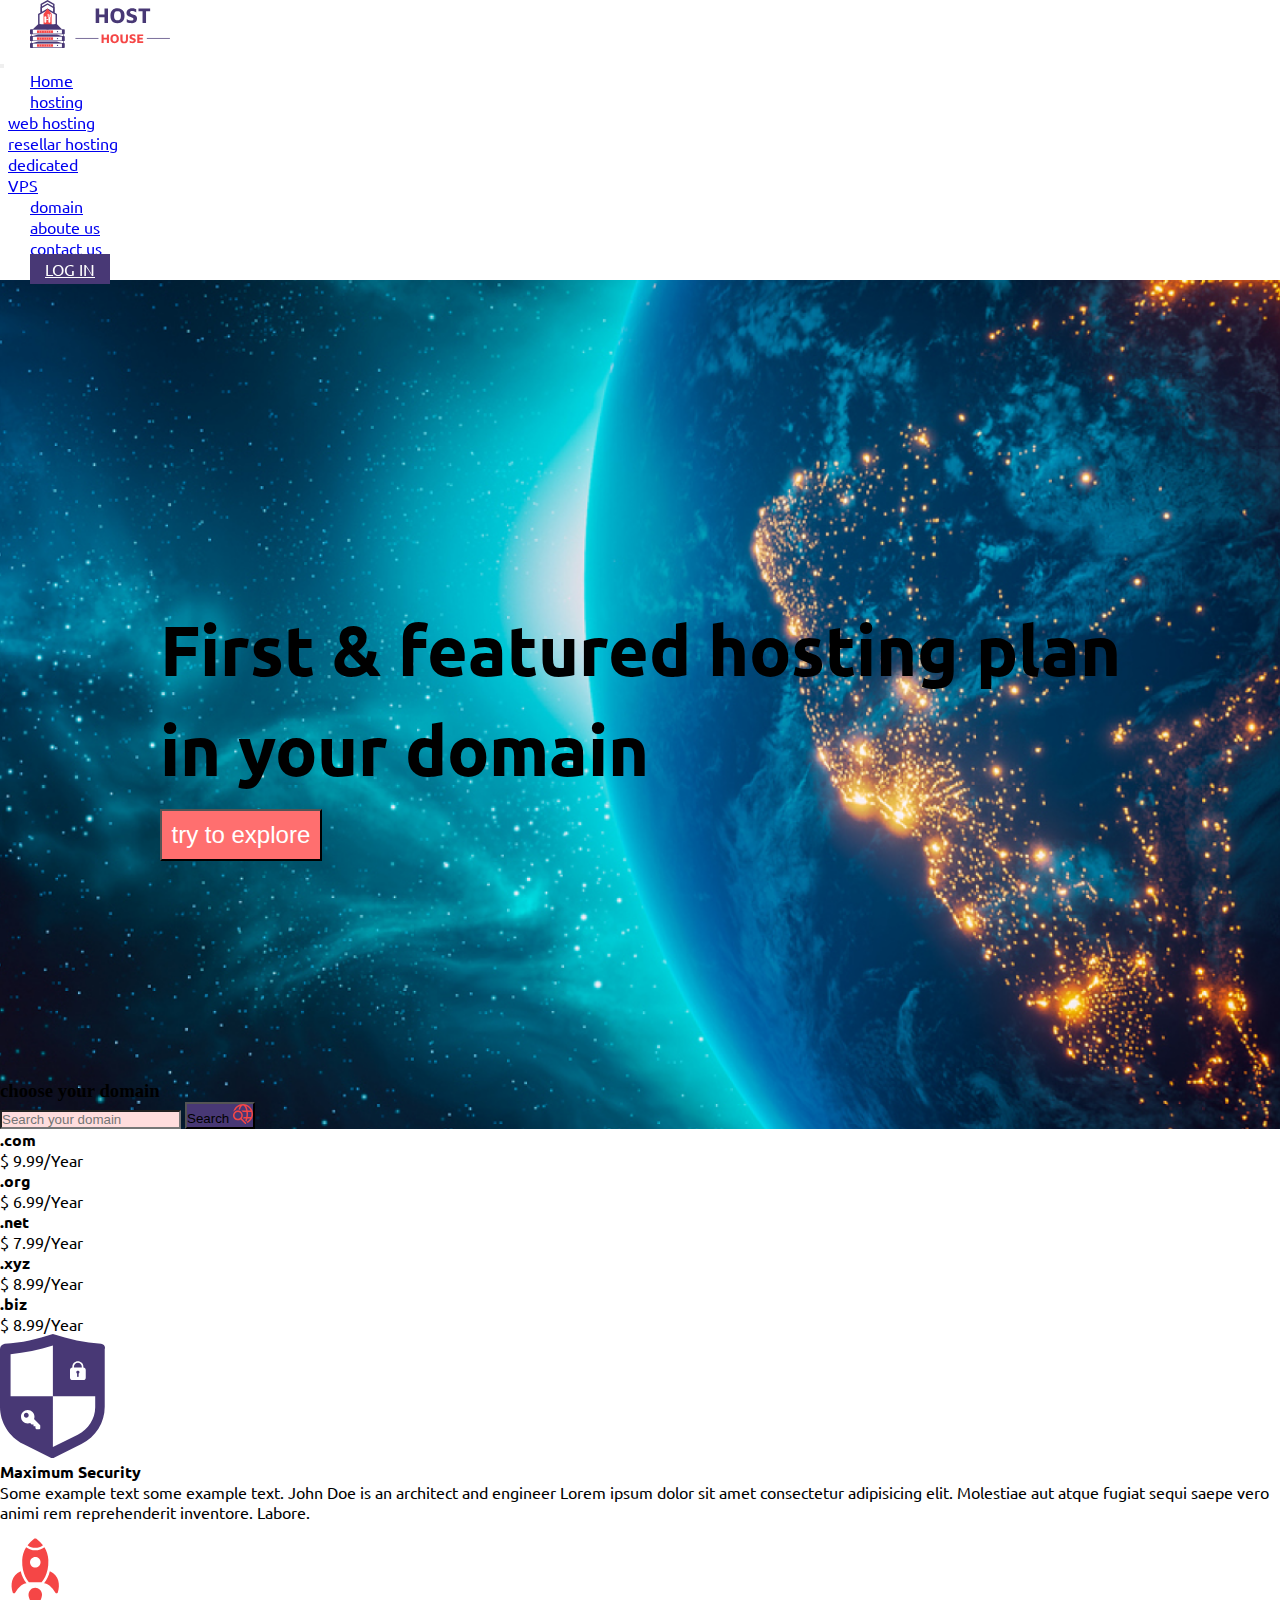
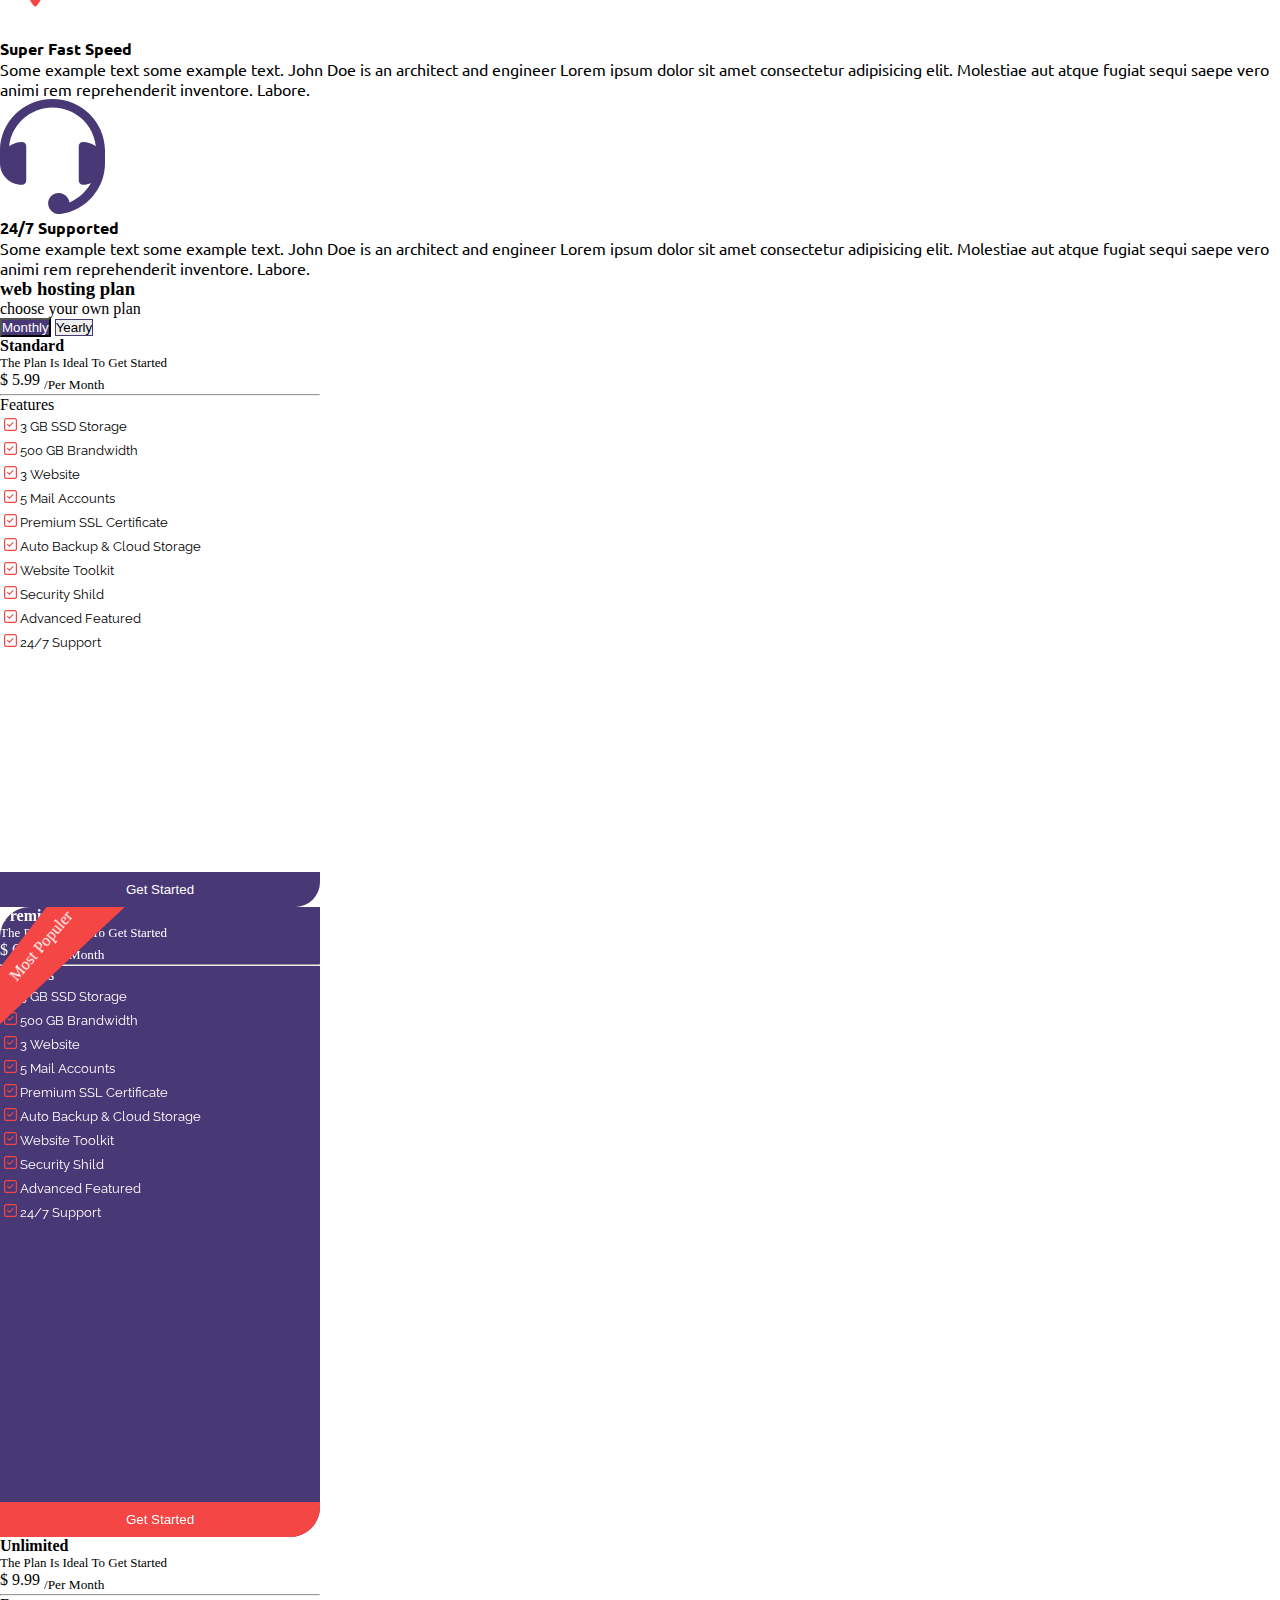
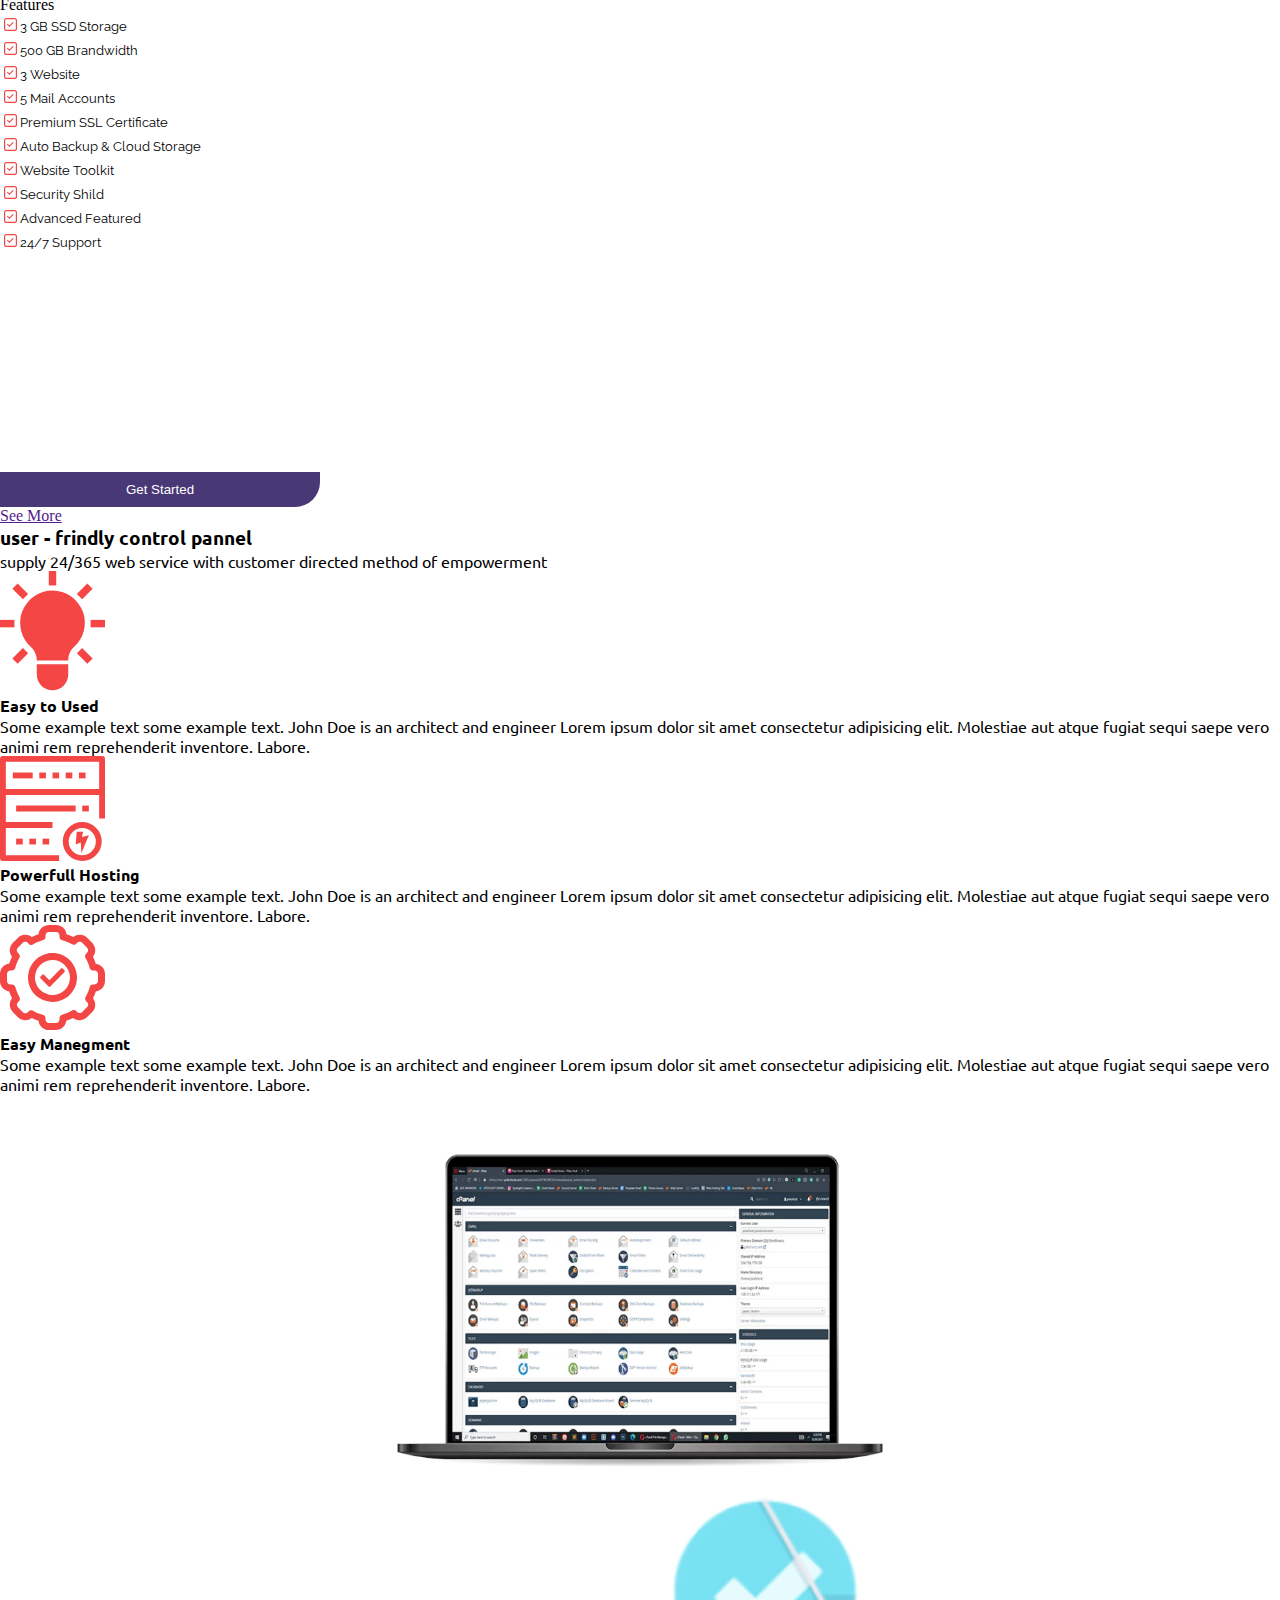
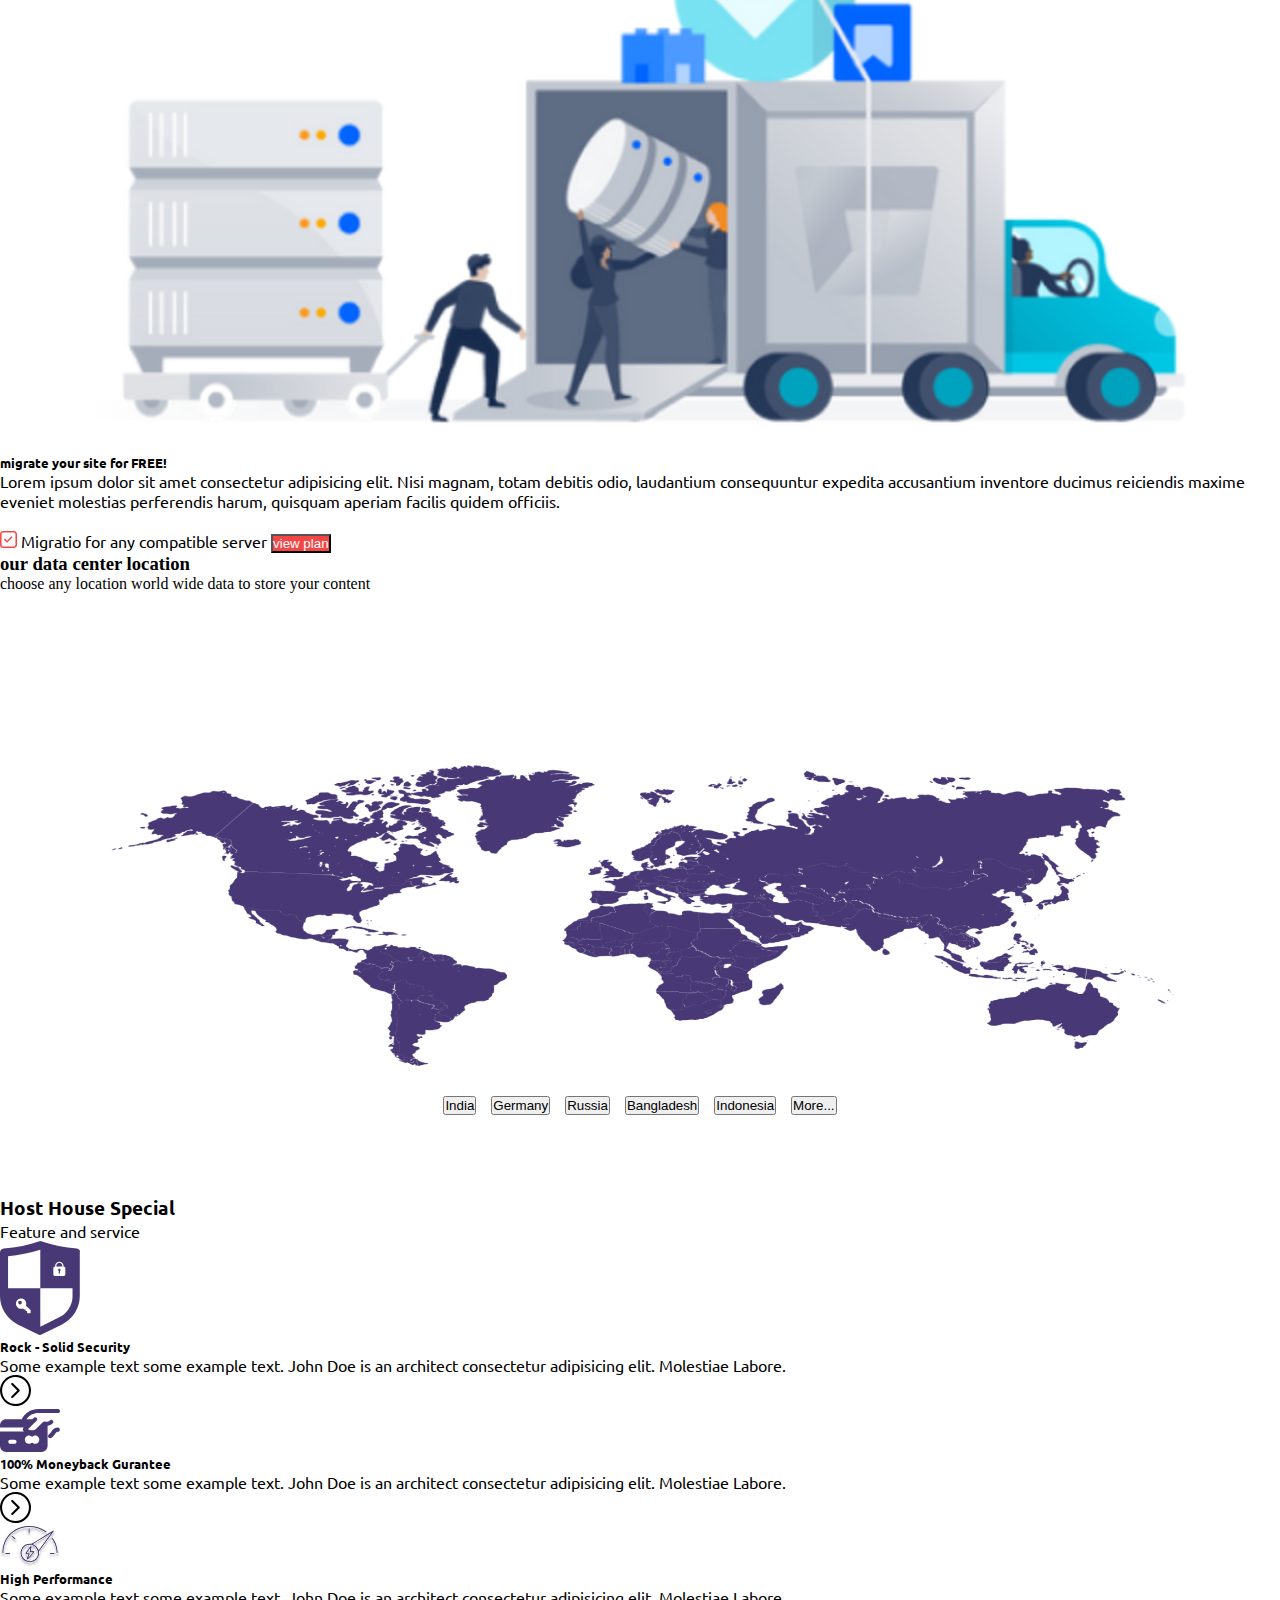
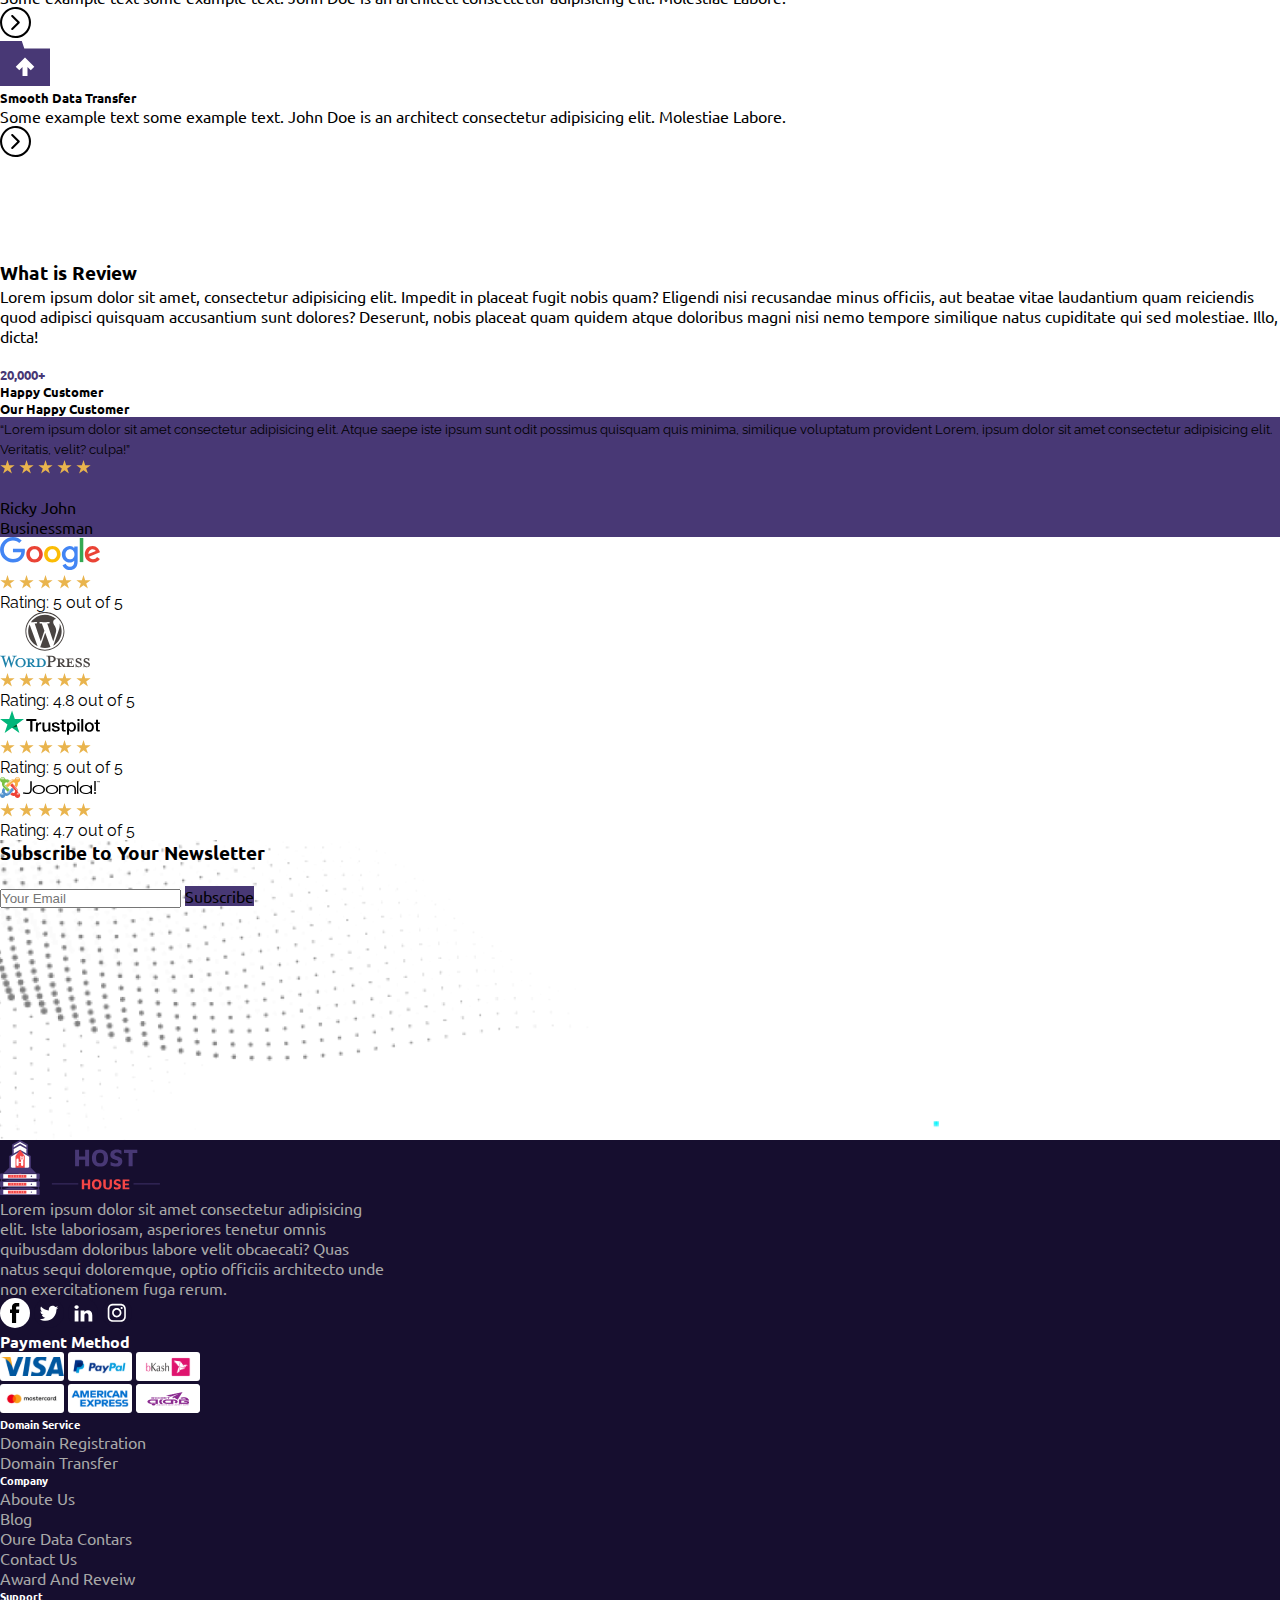
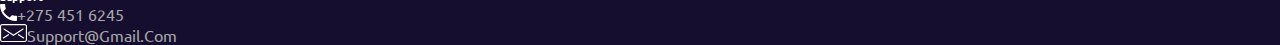
==== commit da2e8995: "HW fixing update" ====
--- a/index.html
+++ b/index.html
@@ -18,10 +18,10 @@
     <!--start navbar -->
     <section id="navbar">
         <div class="container">
-            <nav class="navbar navbar-expand-md fw-medium ">
+            <nav class="navbar navbar-expand-md ">
                 <div class="container"> 
                 <a class="navbar-brand" href="#">
-                    <img src="./assets/images/host-house-logo.svg" alt="host-house-logo" width="120px" />
+                    <img src="./assets/images/host-house-logo.svg" alt="host-house-logo" width="140px" />
                 </a>
                 <!-- collapse button  -->
                 <div class="navbarCollapseButton">
@@ -41,7 +41,7 @@
                             <a class="nav-link dropdown-toggle" role="button" data-bs-toggle="dropdown" href="#">hosting
                             </a>
 
-                            <ul class="dropdown-menu fw-medium text-dark">
+                            <ul class="dropdown-menu text-dark">
                                 <li class="dropdown-item">
                                     <a href="#" class="nav-link">web hosting</a>
                                 </li>
@@ -213,8 +213,8 @@
                         <img class="card-img-top me-auto p-4" src="./assets/icons/shild-logo.svg" alt="Card image"
                             style="width: 105px" />
                         </div>
-                        <div class="card-body">
-                            <h4 class="p-3 card-title fw-bold text-center">Maximum Security</h4>
+                        <div class="card-body text-center">
+                            <h4 class="p-3 card-title fw-bold ">Maximum Security</h4>
                             <p class="card-text">
                                 Some example text some example text. John Doe is an architect
                                 and engineer Lorem ipsum dolor sit amet consectetur
@@ -231,7 +231,7 @@
                         <img class="card-img-top m-auto" src="./assets/icons/Launching-logo.svg" alt="Card image"
                             style="width: 70px" />
                         </div>
-                        <div class="card-body">
+                        <div class="card-body text-center">
                             <h4 class="p-3 card-title fw-bold text-center">Super Fast Speed</h4>
                             <p class="card-text">
                                 Some example text some example text. John Doe is an architect
@@ -249,7 +249,7 @@
                         <img class="card-img-top m-auto p-4" src="./assets/icons/headphone-logo.svg" alt="Card image"
                             style="width: 105px" />
                         </div>
-                        <div class="card-body">
+                        <div class="card-body text-center">
                             <h4 class="p-3 card-title fw-bold text-center">24/7 Supported</h4>
                             <p class="card-text">
                                 Some example text some example text. John Doe is an architect
@@ -270,7 +270,7 @@
     <section class="hostingPricingCard">
         <div class="container mb-5">
             <div class="plan_text text-center text-capitalize">
-                <h3 class="fw-bold">web hosting plan</h3>
+                <h3 class="fw-bold pt-5">web hosting plan</h3>
                 <p class="mb-4">choose your own plan</p>
 
                 <div class="btn-group btn-group-sm mb-5">
@@ -279,10 +279,10 @@
                 </div>
             </div>
 
-            <div class="row mx-2 gap-5 d-flex justify-content-center flex-wrap">
+            <div class="row mx-2 gap-5 d-flex justify-content-center flex-wrap ">
 
                 <!-- <div class="standardPricingCard"> -->
-                <div class="col-lg-3 col-md-6 mt-5 mb-5 card-one text-center border shadow">
+                <div class="col-lg-3 col-md-6 mt-4 card-one text-center border shadow">
                     <h4 class="pt-4 fw-bold">Standard</h4>
                     <p class="p-text mb-4">the plan is ideal to get started</p>
                     <p class="mb-4">
@@ -336,8 +336,6 @@
                     </ul>
                     <button class="card-one-bottm fw-medium">get started</button>
                 </div>
-           
-                <!-- end card-one -->
 
                 <!-- <div class="premiumPricingCard ">  -->
                 <div class="col-lg-3 col-md-6 px-2 card-one card-two text-center border shadow">
@@ -351,7 +349,7 @@
                         <sub class="fw-medium">/Per Month</sub>
                     </p>
                     <hr class="mx-5 text-secondary" />
-                    <p class="fw-medium mb-4">Features</p>
+                    <p class="fw-medium mb-5 mt-4">Features</p>
                     <ul class="text-start mb-5">
                         <li>
                             <img class="me-3" src="./assets/icons/list-logo.svg" alt="" width="13px" /> 3
@@ -398,10 +396,9 @@
                         get started
                     </button>
                 </div>
-           
-                <!--  end card-two -->
+
             <!-- <div class="unlimitedPricingCard">  -->
-                <div class="col-lg-3 col-md-6 mt-5 card-one text-center border shadow">
+                <div class="col-lg-3 col-md-6 mt-4 card-one text-center border shadow resizePricingCard ">
                     <h4 class="pt-4 fw-bold">Unlimited</h4>
                     <p class="p-text mb-4">the plan is ideal to get started</p>
                     <p class="mb-4">
@@ -458,8 +455,8 @@
             
                 <!-- end card-three -->
             </div>
-            <div class="text-center mt-4">
-                <a class="fw-medium text-dark mt-5" href=""> See More </a>
+            <div class="text-center mt-5">
+                <a class="fw-medium text-dark " href=""> See More </a>
             </div>
         </div>
     </section>
@@ -468,8 +465,8 @@
     <!-- start controlPannel -->
     <section id="controlPannel">
         <div class="container mb-5">
-            <div class="control-pannel-content text-center text-capitalize">
-                <h3 class="fw-bold">user - frindly control pannel</h3>
+            <div class=" control-pannel-content text-center text-capitalize">
+                <h3 class="fw-bold mt-5 ">user - frindly control pannel</h3>
                 <p>
                     supply 24/365 web service with customer directed method of
                     empowerment
@@ -478,13 +475,15 @@
             <div class="row">
                 <div class="col-md-6">
                     <div class="column">
-                        <div class="pannel-card1">
-                            <div class="card border-0">
+                        <div class="pannel-card1 mt-5">
+                            <div class=" border-0 ">
+                                <div class="text-center"> 
                                 <img class="card-img-top m-auto p-4" src="./assets/icons/bulb-icon.svg" alt="Card image"
                                     style="width: 105px" />
+                                </div>
                                 <div class="card-body">
                                     <h4 class="p-3 card-title fw-bold text-center">Easy to Used</h4>
-                                    <p class="card-text">
+                                    <p class="card-text p-2 ">
                                         Some example text some example text. John Doe is an
                                         architect and engineer Lorem ipsum dolor sit amet
                                         consectetur adipisicing elit. Molestiae aut atque fugiat
@@ -494,12 +493,14 @@
                                 </div>
                             </div>
                             <!--  -->
-                            <div class="card border-0">
+                            <div class=" border-0">
+                                <div class="text-center"> 
                                 <img class="card-img-top m-auto p-4" src="./assets/icons/power-house-icone.svg" alt="Card image"
                                     style="width: 105px" />
+                                </div>
                                 <div class="card-body">
                                     <h4 class="p-3 card-title fw-bold text-center">Powerfull Hosting</h4>
-                                    <p class="card-text">
+                                    <p class="card-text p-2">
                                         Some example text some example text. John Doe is an
                                         architect and engineer Lorem ipsum dolor sit amet
                                         consectetur adipisicing elit. Molestiae aut atque fugiat
@@ -509,12 +510,14 @@
                                 </div>
                             </div>
                             <!--  -->
-                            <div class="card border-0">
+                            <div class=" border-0">
+                                <div class="text-center"> 
                                 <img class="card-img-top m-auto p-4" src="./assets/icons/manegment-icon.svg" alt="Card image"
                                     style="width: 105px" />
+                                </div>
                                 <div class="card-body">
                                     <h4 class="p-3 card-title fw-bold text-center">Easy Manegment</h4>
-                                    <p class="card-text">
+                                    <p class="card-text p-2">
                                         Some example text some example text. John Doe is an
                                         architect and engineer Lorem ipsum dolor sit amet
                                         consectetur adipisicing elit. Molestiae aut atque fugiat
@@ -546,7 +549,7 @@
                     <h5 class="text-center text-capitalize fw-bold text-justify p-3 pt-5">
                         migrate your site for FREE!
                     </h5>
-                    <p class="p-2">
+                    <p class="">
                         Lorem ipsum dolor sit amet consectetur adipisicing elit. Nisi
                         magnam, totam debitis odio, laudantium consequuntur expedita
                         accusantium inventore ducimus reiciendis maxime eveniet molestias
@@ -568,7 +571,7 @@
     </section>
     <!-- end  migrate section  -->
 
-    <!-- start data center section  -->
+    <!-- start map section  -->
     <section class="location-section">
         <div class="container">
             <div class="location-text text-center text-capitalize">
@@ -634,84 +637,92 @@
             </div>
         </div>
     </section>
-    <!-- end data center section  -->
+    <!-- end map section  -->
 
     <!-- start service section  -->
     <section class="service">
-        <div class="container pt-5 mb-5">
+        <div class="container pt-2 mb-5">
             <div class="service_text text-center">
                 <h3 class="fw-bold"> Host House Special </h3>
                 <p>Feature and service</p>
             </div>
 
-            <div class="row">
+            <div class="row ">
                 <div class="col-lg-3 mt-3 col-md-6">
-                    <div class="card border-0 ">
+                    <div class=" border-0 ">
+                        <div class="text-center"> 
                         <img class="card-img-top m-auto p-3" src="./assets/icons/service-shil-icone.svg" alt="Card image"
                             style="width: 80px" />
+                        </div>
                         <div class="card-body">
                             <h5 class="pb-3 pt-1 card-title fw-bold text-center">Rock - Solid Security</h5>
-                            <p class="card-text">
+                            <p class="card-text p-2">
                                 Some example text some example text. John Doe is an architect
                                 consectetur
                                 adipisicing elit. Molestiae Labore.
                             </p>
                         </div>
-                        <div class="service-img text-center">
+                        <div class="service-img text-center mt-4">
                             <img src="./assets/icons/next-icone.svg" alt="">
                         </div>
                     </div>
                 </div>
                 <!--  -->
                 <div class="col-lg-3 col-md-6">
-                    <div class="card border-0 ">
+                    <div class=" border-0 ">
+                        <div class="text-center"> 
                         <img class="card-img-top m-auto pt-5" src="./assets/icons/service-bankcard-icon.svg" alt="Card image"
                             style="width: 60px" />
+                        </div>
                         <div class="card-body">
                             <h5 class="p-3 card-title fw-bold text-center">100% Moneyback Gurantee</h5>
-                            <p class="card-text">
+                            <p class="card-text p-2">
                                 Some example text some example text. John Doe is an architect
                                 consectetur
                                 adipisicing elit. Molestiae Labore.
                             </p>
                         </div>
-                        <div class="service-img text-center">
+                        <div class="service-img text-center mt-4">
                             <img src="./assets/icons/next-icone.svg" alt="">
                         </div>
                     </div>
                 </div>
                 <!--  -->
                 <div class="col-lg-3 col-md-6">
-                    <div class="card border-0 ">
+                    <div class=" border-0 ">
+                        <div class="text-center"> 
                         <img class="card-img-top m-auto pt-5" src="./assets/icons/service-speed-metar.svg" alt="Card image"
                             style="width: 60px" />
+                        </div>
                         <div class="card-body">
                             <h5 class="p-3 card-title fw-bold text-center">High Performance</h5>
-                            <p class="card-text">
+                            <p class="card-text p-2">
                                 Some example text some example text. John Doe is an architect
                                 consectetur
                                 adipisicing elit. Molestiae Labore.
                             </p>
                         </div>
-                        <div class="service-img text-center">
+                        <div class="service-img text-center mt-4">
                             <img src="./assets/icons/next-icone.svg" alt="">
                         </div>
                     </div>
                 </div>
                 <!--  -->
                 <div class="col-lg-3 col-md-6">
-                    <div class="card border-0 ">
+                    <div class=" border-0 ">
+                        <div class="text-center"> 
                         <img class="card-img-top m-auto pt-5" src="./assets/icons/service-file-manger.svg" alt="Card image"
-                            style="width: 50px" />
+                            style="width: 50px" /> 
+                        </div>
                         <div class="card-body">
                             <h5 class="p-3 card-title fw-bold text-center">Smooth Data Transfer</h5>
-                            <p class="card-text">
+                            <p class="card-text p-2">
                                 Some example text some example text. John Doe is an architect
                                 consectetur
                                 adipisicing elit. Molestiae Labore.
                             </p>
                         </div>
-                        <div class="service-img text-center">
+                        <div class="service-img text-center mt-4">
                             <img src="./assets/icons/next-icone.svg" alt="">
                         </div>
                     </div>
@@ -726,7 +737,7 @@
     <!-- start customer review section  -->
     <section class="customer">
         <div class="container ">
-            <div class="row">
+            <div class="row ">
                 <div class="col-md-7 px-4">
                     <h3 class="fw-bold pb-3 "> What is Review</h3>
                     <p>Lorem ipsum dolor sit amet, consectetur adipisicing elit. Impedit in placeat fugit nobis quam?
@@ -739,7 +750,7 @@
                     <h5 class="fw-bold"> Happy Customer</h5>
                 </div>
                 <div class="col-md-5 px-4">
-                    <h5 class="fw-bold py-3">Our Happy Customer </h5>
+                    <h5 class="fw-bold pb-3">Our Happy Customer </h5>
                     <div class="card customer-card w-100 p-3 pb-0 text-light">
                         <q class="ricky-jhon-text">Lorem ipsum dolor sit amet consectetur adipisicing elit. Atque saepe
                             iste ipsum
@@ -849,7 +860,7 @@
                 <div class="row ">
 
                     <div class="footer_child1 col-md-6 text-center">
-                        <img class="py-3" src="./assets/images/host-house-logo.svg" alt="" width="160px">
+                        <img class="m-4" src="./assets/images/host-house-logo.svg" alt="" width="160px">
                         <p class="text-secondary p-2">Lorem ipsum dolor sit amet consectetur adipisicing elit. Iste
                             laboriosam, asperiores tenetur omnis quibusdam doloribus labore velit obcaecati? Quas natus
                             sequi doloremque, optio officiis architecto unde non exercitationem fuga rerum.</p>
--- a/assets/css/style.css
+++ b/assets/css/style.css
@@ -19,23 +19,29 @@
 }
 nav a {
     font-family: var(--primary-font);
-    font-size: 15px !important;
+    font-size: 16px !important;
+    margin-left: 30px;
+}
+
+.dropdown-menu a {
+ margin-left: 0px ;
+ padding: 8px !important;
 }
 
 nav .login_button {
     background-color: var(--primary);
     color: white;
     text-transform: uppercase;
-    font-weight: bold;
-    padding-top: 10px;
-    margin-left:10px;
+    
+    padding: 5px 15px !important;
+    margin-left:30px;
 }
 
 nav .login_button:hover {
     border: solid 1px var(--primary);
     color: var(--primary) !important;
     text-transform: uppercase;
-    font-weight: bold;
+   
 }
 
 nav li a:hover {
@@ -94,6 +100,11 @@
     overflow: hidden;
 
 }
+.hero_content h1{
+    font-size: 70px;
+    font-family: var(--primary-font);
+    line-height: 100px;
+}
 
 @media screen and (max-width:768px) {
     .hero {
@@ -196,9 +207,9 @@
 
 .card-one {
     width: 25%;
-    height: 600px;
+    height: 570px;
     background-color: #ffffff;
-    border-radius: 25px 0px;
+    border-radius: 30px 0px;
     padding: 0px !important;
     position: relative;
 }
@@ -206,7 +217,6 @@
 .hostingPricingCard .button-one {
     background-color: var(--primary);
     color: white;
-
 }
 
 .hostingPricingCard .button-two {
@@ -250,7 +260,7 @@
     perspective: 100px;
     perspective-origin: left;
     width: 25%;
-    min-height: 700px;
+    min-height: 630px;
     overflow: hidden;
     padding: 0 !important;
     position: relative;
@@ -283,6 +293,12 @@
     top: 30px;
     left: -2px;
     transform: rotate(-49deg);
+}
+
+@media screen and (max-width:576px) {
+    .resizePricingCard{
+        margin-top: 10px !important;
+    }
 }
 
 /* start control pannel */
@@ -464,11 +480,13 @@
 /* start service section  */
 .service {
     font-family: var(--ubunto);
+    margin-top: 80px;
 }
 
 /* start customer section  */
 .customer {
     font-family: var(--ubunto);
+    margin-top: 100px;
 }
 
 .customer-card {
@@ -544,4 +562,4 @@
 /* finished home page  */
 .unlimitedPricingCard{
     display: flex;
-}+}
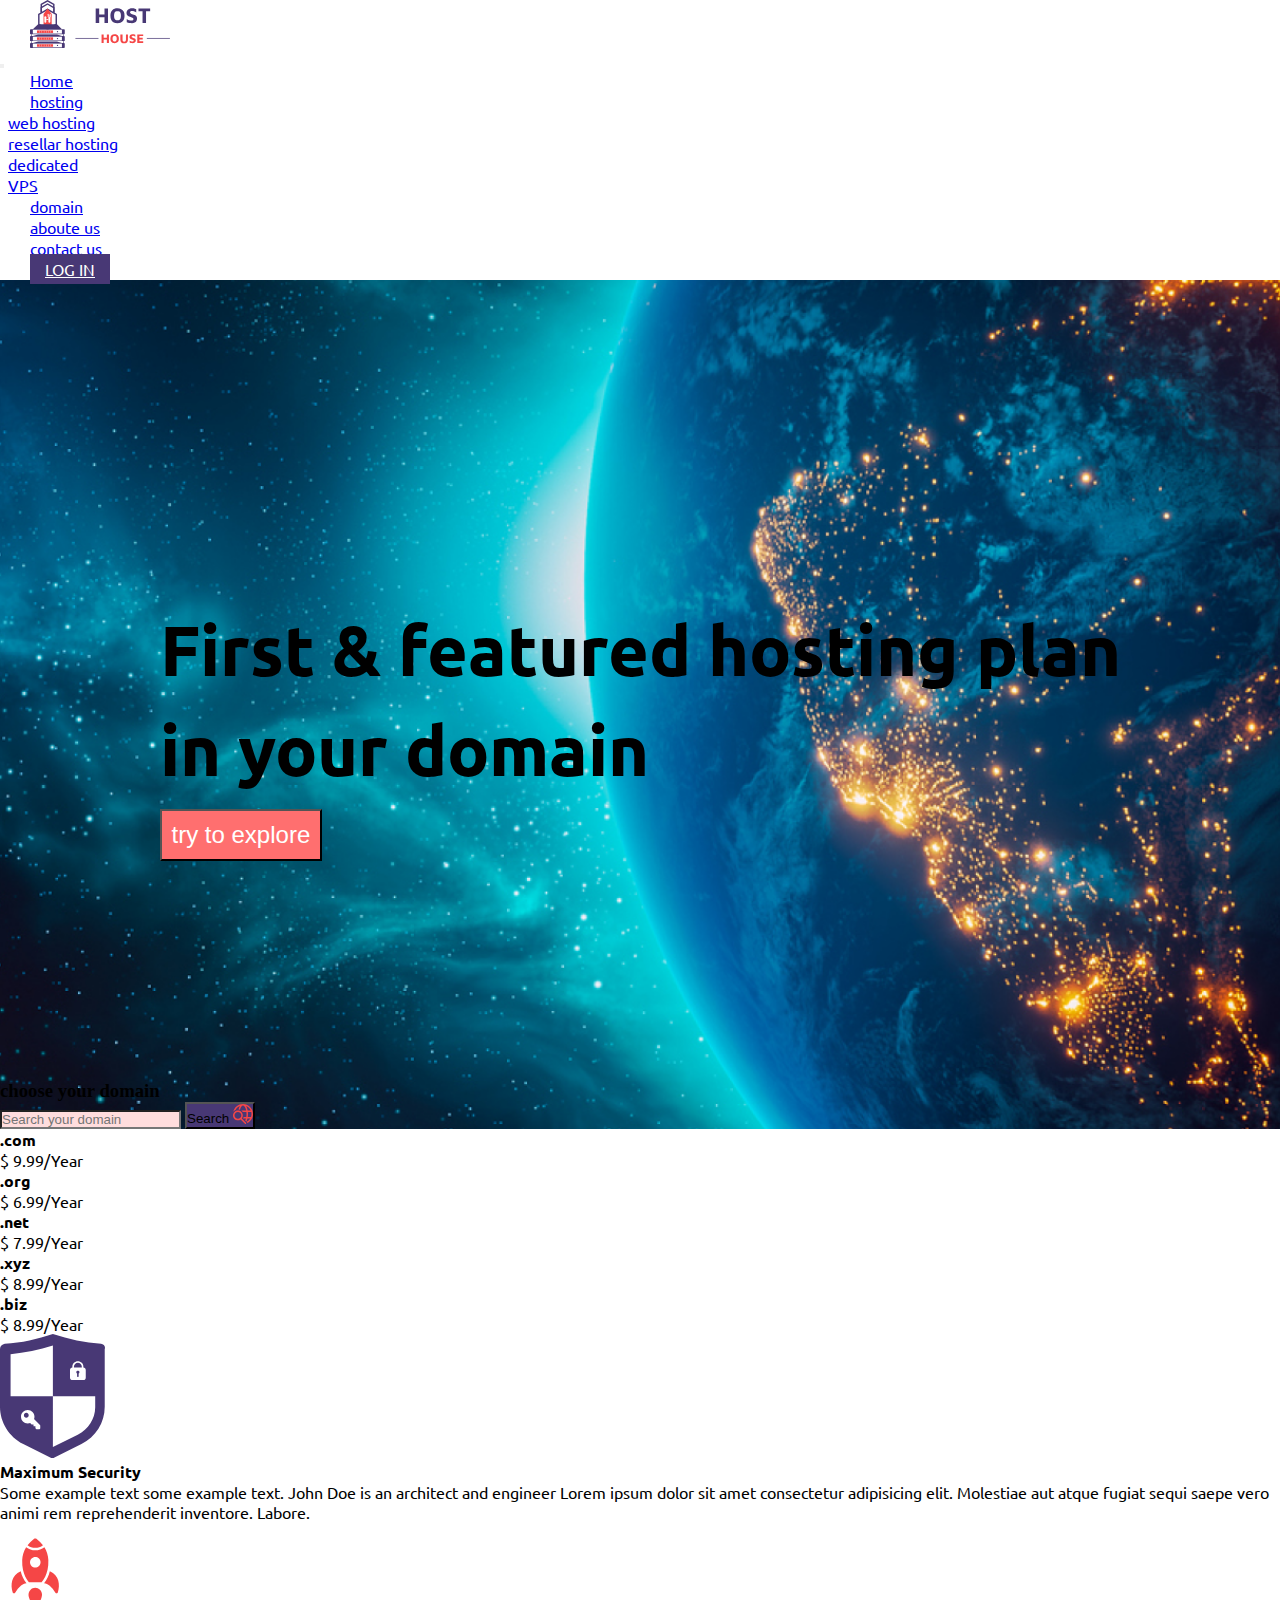
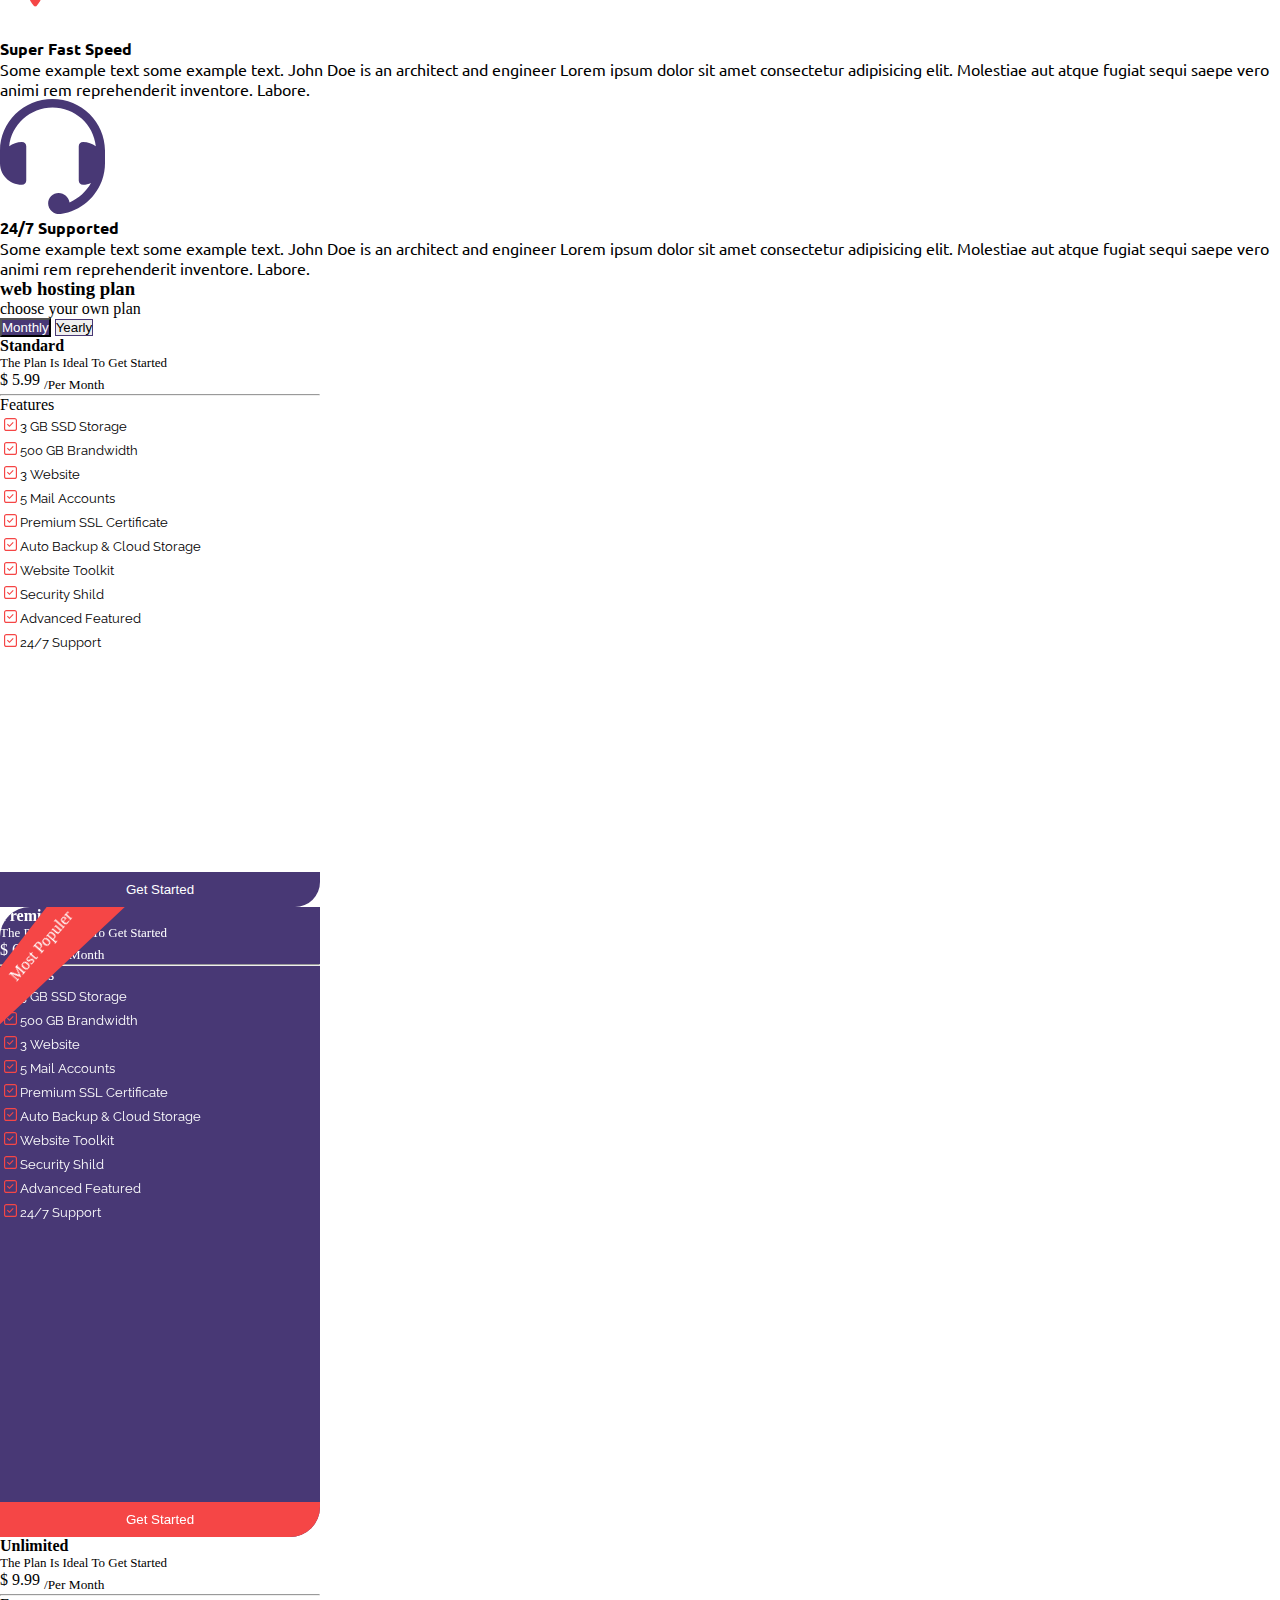
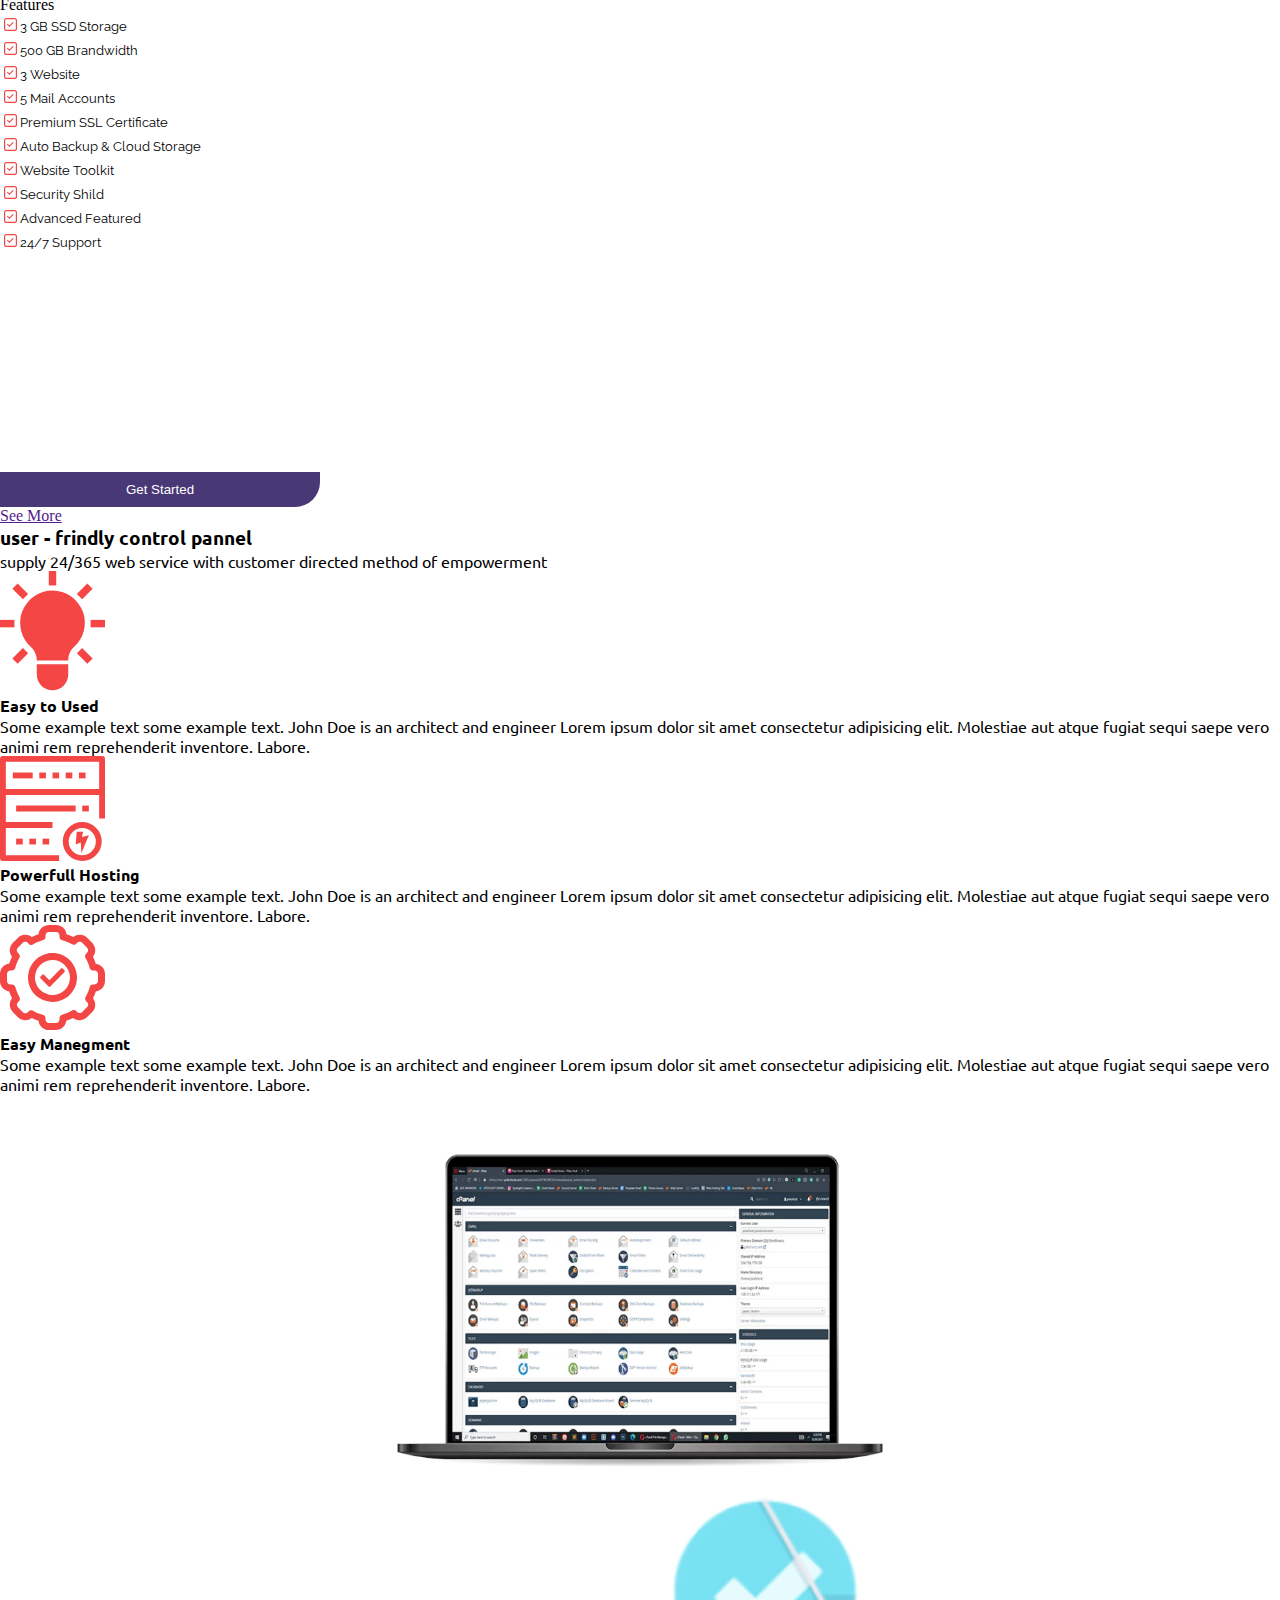
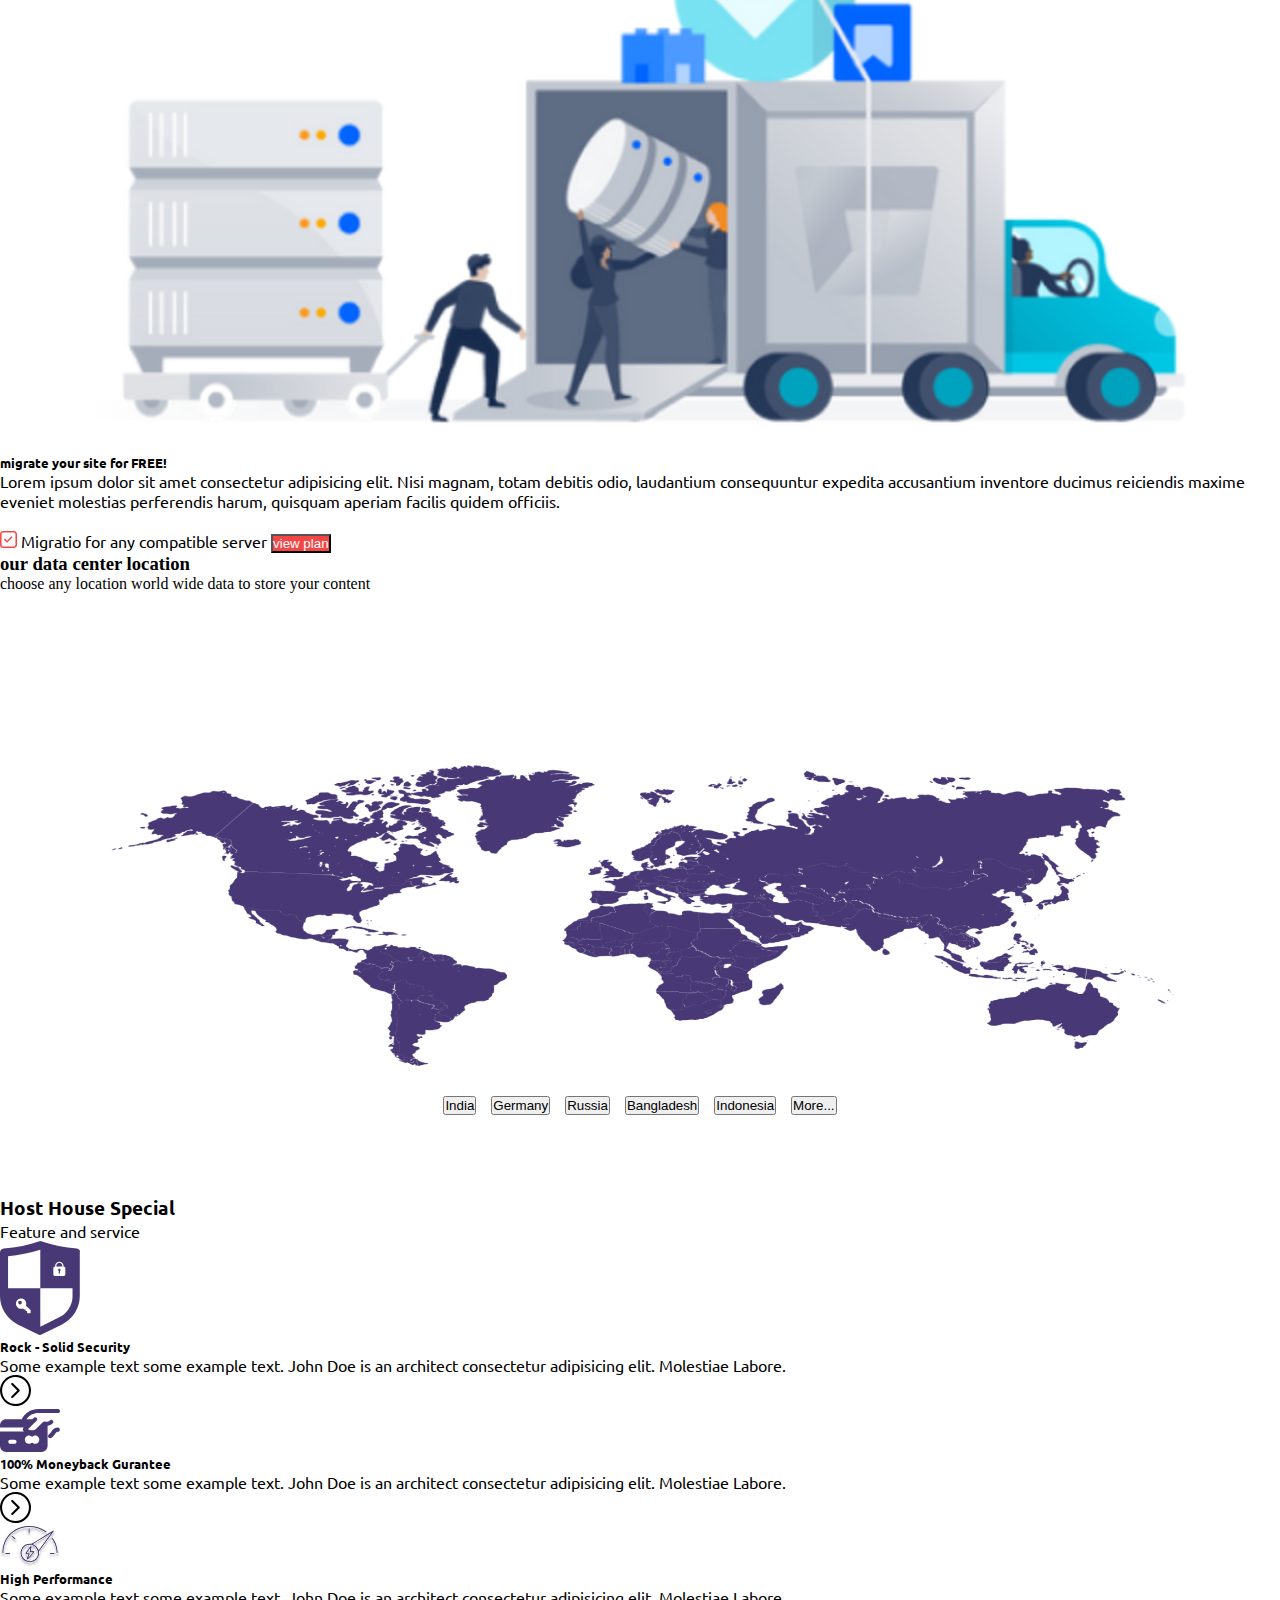
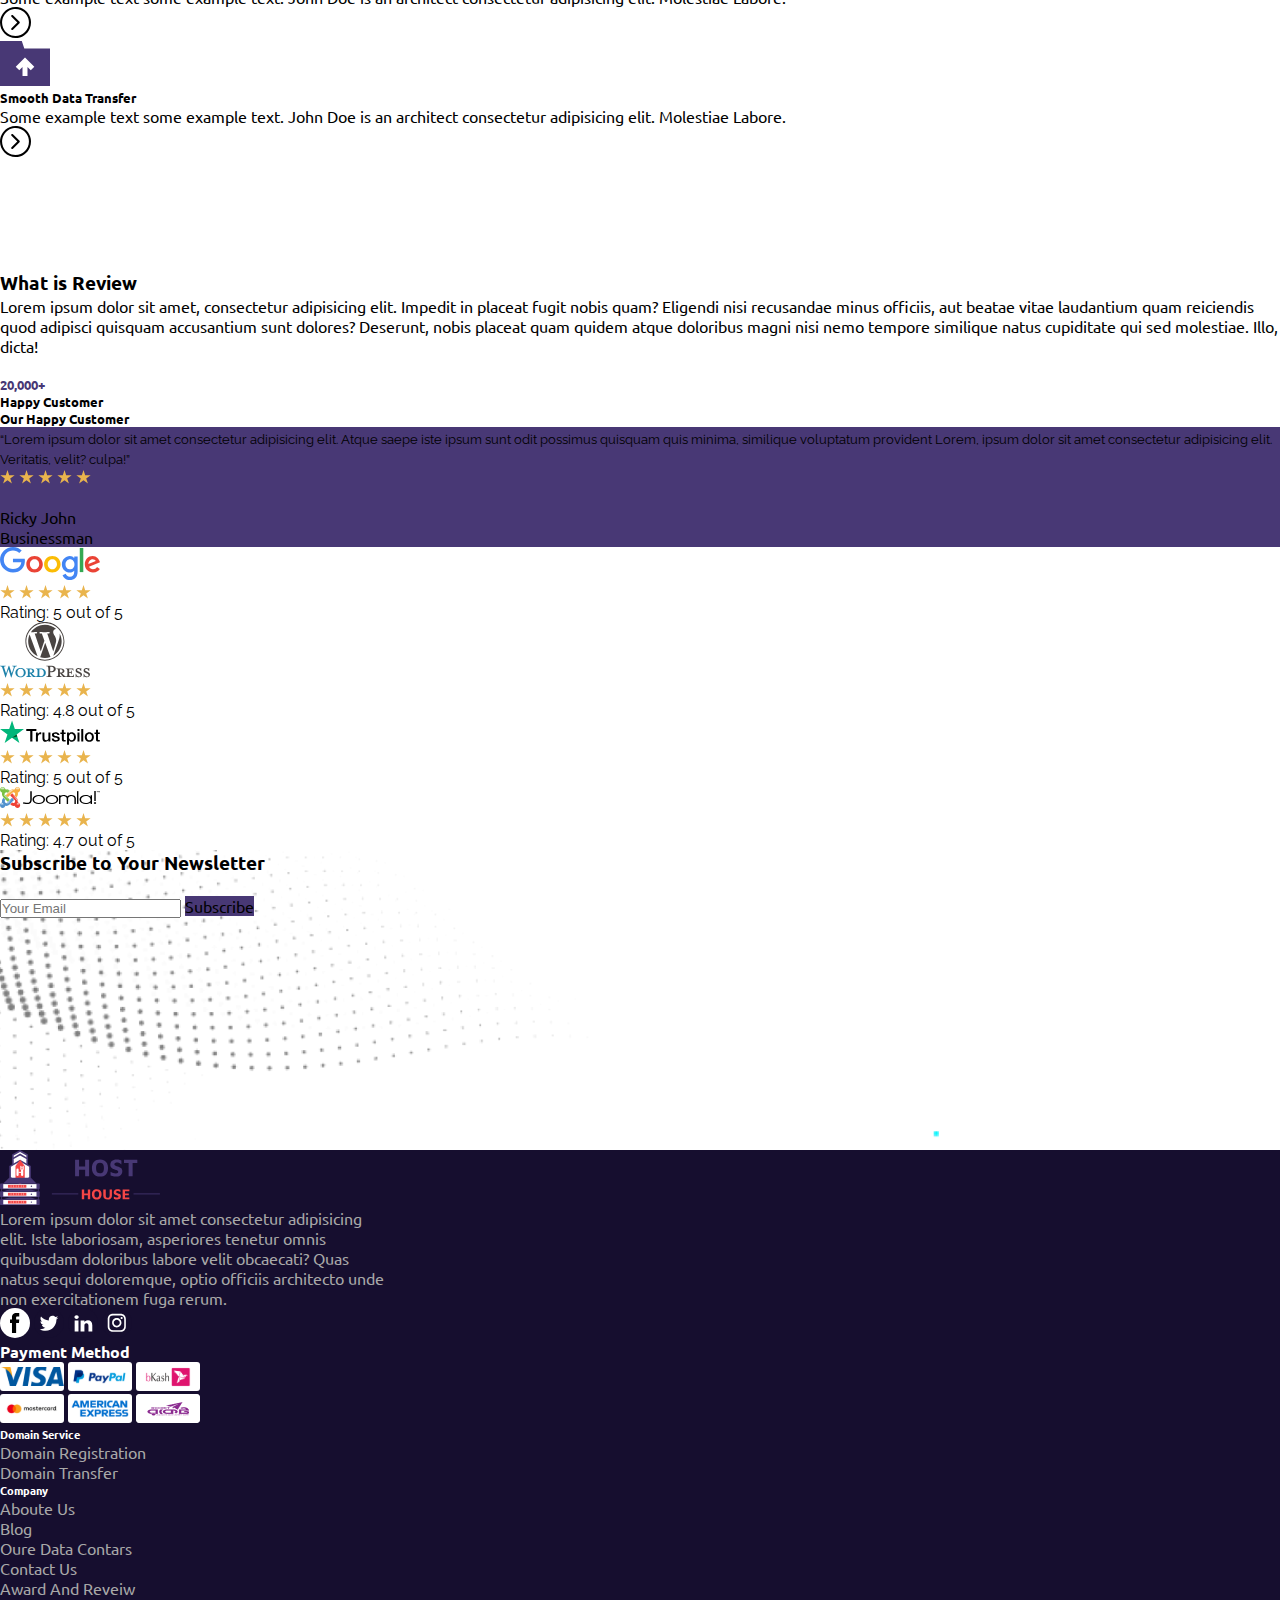
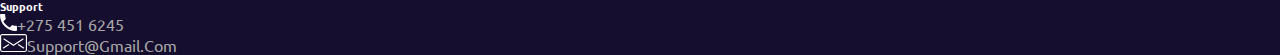
==== commit 1f152f1c: "Problem Fixing" ====
--- a/index.html
+++ b/index.html
@@ -16,9 +16,9 @@
 
 <body>
     <!--start navbar -->
-    <section id="navbar">
-        <div class="container">
-            <nav class="navbar navbar-expand-md ">
+    <section id="navbar" class="fixed-top">
+      
+            <nav class="navbar navbar-expand-md bg-white">
                 <div class="container"> 
                 <a class="navbar-brand" href="#">
                     <img src="./assets/images/host-house-logo.svg" alt="host-house-logo" width="140px" />
@@ -113,7 +113,7 @@
                 </div>
             </div>
             </nav>
-        </div>
+       
     </section>
     <!--end navbar -->
 
@@ -160,7 +160,7 @@
                         </form>
                     </div>
 
-                    <div class="domainPricings d-flex justify-content-center flex-wrap gap-3">
+                    <div class="domainPricings d-flex justify-content-center flex-wrap gap-5">
                         <div class="domainPriceBox">
                             <h4 class="text-center">.com</h4>
                             <div class="text-center font_family">
@@ -208,7 +208,7 @@
         <div class="container mb-5">
             <div class="row">
                 <div class="col-lg-4 mt-5 col-md-6">
-                    <div class="featureCard text-justify px-2">
+                    <div class="featureCard text-justify px-1">
                         <div class="featureCardImg text-center"> 
                         <img class="card-img-top me-auto p-4" src="./assets/icons/shild-logo.svg" alt="Card image"
                             style="width: 105px" />
@@ -226,7 +226,7 @@
                 </div>
                 <!--  -->
                 <div class="col-lg-4 mt-5 col-md-6">
-                    <div class="featureCard text-justify px-2">
+                    <div class="featureCard text-justify px-1">
                         <div class="featureCardImg text-center"> 
                         <img class="card-img-top m-auto" src="./assets/icons/Launching-logo.svg" alt="Card image"
                             style="width: 70px" />
@@ -244,7 +244,7 @@
                 </div>
                 <!--  -->
                 <div class="col-lg-4 mt-5 col-md-6">
-                    <div class="featureCard text-justify px-2 ">
+                    <div class="featureCard text-justify px-1">
                         <div class="featureCardImg text-center"> 
                         <img class="card-img-top m-auto p-4" src="./assets/icons/headphone-logo.svg" alt="Card image"
                             style="width: 105px" />
@@ -272,6 +272,9 @@
             <div class="plan_text text-center text-capitalize">
                 <h3 class="fw-bold pt-5">web hosting plan</h3>
                 <p class="mb-4">choose your own plan</p>
+
+                <!-- new tabs -->
+                
 
                 <div class="btn-group btn-group-sm mb-5">
                     <button type="button" class="btn button-one py-0">Monthly</button>
@@ -483,7 +486,7 @@
                                 </div>
                                 <div class="card-body">
                                     <h4 class="p-3 card-title fw-bold text-center">Easy to Used</h4>
-                                    <p class="card-text p-2 ">
+                                    <p class="card-text p-2 text-center ">
                                         Some example text some example text. John Doe is an
                                         architect and engineer Lorem ipsum dolor sit amet
                                         consectetur adipisicing elit. Molestiae aut atque fugiat
@@ -500,7 +503,7 @@
                                 </div>
                                 <div class="card-body">
                                     <h4 class="p-3 card-title fw-bold text-center">Powerfull Hosting</h4>
-                                    <p class="card-text p-2">
+                                    <p class="card-text p-2 text-center">
                                         Some example text some example text. John Doe is an
                                         architect and engineer Lorem ipsum dolor sit amet
                                         consectetur adipisicing elit. Molestiae aut atque fugiat
@@ -517,7 +520,7 @@
                                 </div>
                                 <div class="card-body">
                                     <h4 class="p-3 card-title fw-bold text-center">Easy Manegment</h4>
-                                    <p class="card-text p-2">
+                                    <p class="card-text p-2 text-center">
                                         Some example text some example text. John Doe is an
                                         architect and engineer Lorem ipsum dolor sit amet
                                         consectetur adipisicing elit. Molestiae aut atque fugiat
@@ -531,7 +534,7 @@
                     </div>
                 </div>
                 <div class="col-md-6 laptop-img">
-                    <img style="" src="./assets/images/laptop-img.png" alt="" class="laptop-main-img" />
+                    <img src="./assets/images/laptop-img.png" alt="" class="laptop-main-img" />
                 </div>
             </div>
         </div>
@@ -575,7 +578,7 @@
     <section class="location-section">
         <div class="container">
             <div class="location-text text-center text-capitalize">
-                <h3 class="fw-bold pt-3">our data center location</h3>
+                <h3 class="fw-bold pt-3 mt-3">our data center location</h3>
                 <p class="p-text">
                     choose any location world wide data to store your content
                 </p>
@@ -656,7 +659,7 @@
                         </div>
                         <div class="card-body">
                             <h5 class="pb-3 pt-1 card-title fw-bold text-center">Rock - Solid Security</h5>
-                            <p class="card-text p-2">
+                            <p class="card-text p-2 text-center">
                                 Some example text some example text. John Doe is an architect
                                 consectetur
                                 adipisicing elit. Molestiae Labore.
@@ -676,7 +679,7 @@
                         </div>
                         <div class="card-body">
                             <h5 class="p-3 card-title fw-bold text-center">100% Moneyback Gurantee</h5>
-                            <p class="card-text p-2">
+                            <p class="card-text p-2 text-center">
                                 Some example text some example text. John Doe is an architect
                                 consectetur
                                 adipisicing elit. Molestiae Labore.
@@ -696,7 +699,7 @@
                         </div>
                         <div class="card-body">
                             <h5 class="p-3 card-title fw-bold text-center">High Performance</h5>
-                            <p class="card-text p-2">
+                            <p class="card-text p-2 text-center">
                                 Some example text some example text. John Doe is an architect
                                 consectetur
                                 adipisicing elit. Molestiae Labore.
@@ -716,7 +719,7 @@
                         </div>
                         <div class="card-body">
                             <h5 class="p-3 card-title fw-bold text-center">Smooth Data Transfer</h5>
-                            <p class="card-text p-2">
+                            <p class="card-text p-2 text-center">
                                 Some example text some example text. John Doe is an architect
                                 consectetur
                                 adipisicing elit. Molestiae Labore.
@@ -782,7 +785,7 @@
     <section class="rating">
         <div class="container my-5">
             <div class="row d-flex justify-content-evenly flex-wrap  ">
-                <div class="col-md-2  mt-4 shadow text-center rounded ">
+                <div class="col-md-2 mt-4 shadow text-center rounded ratingResponsive ">
                     <img class="py-2 pt-5" src="./assets/icons/google-icon.svg" alt="" width="100px">
                     <div class="rating-star">
                         <img src="./assets/icons/Star-icone.svg" alt="">
@@ -795,7 +798,7 @@
                     <p class="py-2 fw-bold">Rating: 5 out of 5 </p>
                 </div>
                 <!--  -->
-                <div class="col-md-2  mt-4 shadow text-center rounded">
+                <div class="col-md-2  mt-4 shadow text-center rounded ratingResponsive">
                     <img class="py-2 pt-4" src="./assets/icons/wordpress-icon.svg" alt="" width="90px">
                     <div class="rating-star">
                         <img src="./assets/icons/Star-icone.svg" alt="">
@@ -808,7 +811,7 @@
                     <p class="py-2 fw-bold">Rating: 4.8 out of 5 </p>
                 </div>
                 <!--  -->
-                <div class="col-md-2  mt-4 shadow text-center rounded">
+                <div class="col-md-2  mt-4 shadow text-center rounded ratingResponsive">
                     <img class="py-2 pt-5" src="./assets/icons/trust-pilot-icon.svg" alt="" width="100px">
                     <div class="rating-star">
                         <img src="./assets/icons/Star-icone.svg" alt="">
@@ -820,7 +823,7 @@
                     <p class="py-2 fw-bold">Rating: 5 out of 5 </p>
                 </div>
                 <!--  -->
-                <div class="col-md-2  mt-4 shadow text-center rounded">
+                <div class="col-md-2  mt-4 shadow text-center rounded ratingResponsive">
                     <img class="py-2 pt-5" src="./assets/icons/joomla-icon.svg" alt="" width="100px">
                     <div class="rating-star">
                         <img src="./assets/icons/Star-icone.svg" alt="">
@@ -855,7 +858,7 @@
 
     <!-- start footer section -->
     <footer>
-        <section class="footer mb-5">
+        <section class="footer">
             <div class="container">
                 <div class="row ">
 
--- a/assets/css/style.css
+++ b/assets/css/style.css
@@ -55,7 +55,7 @@
     padding: 2px;
 }
 nav{
-    backdrop-filter: blur(10px);
+    /* backdrop-filter: blur(10px); */
 }
 
 @media screen and (max-width:768px) {
@@ -296,8 +296,8 @@
 }
 
 @media screen and (max-width:576px) {
-    .resizePricingCard{
-        margin-top: 10px !important;
+    .card-two{
+        margin-top: 20px !important;
     }
 }
 
@@ -486,7 +486,7 @@
 /* start customer section  */
 .customer {
     font-family: var(--ubunto);
-    margin-top: 100px;
+    margin-top: 110px;
 }
 
 .customer-card {
@@ -563,3 +563,9 @@
 .unlimitedPricingCard{
     display: flex;
 }
+@media screen and (max-width: 576px) {
+    .ratingResponsive{
+        width: 40% !important;
+        margin: 10px;
+    }
+}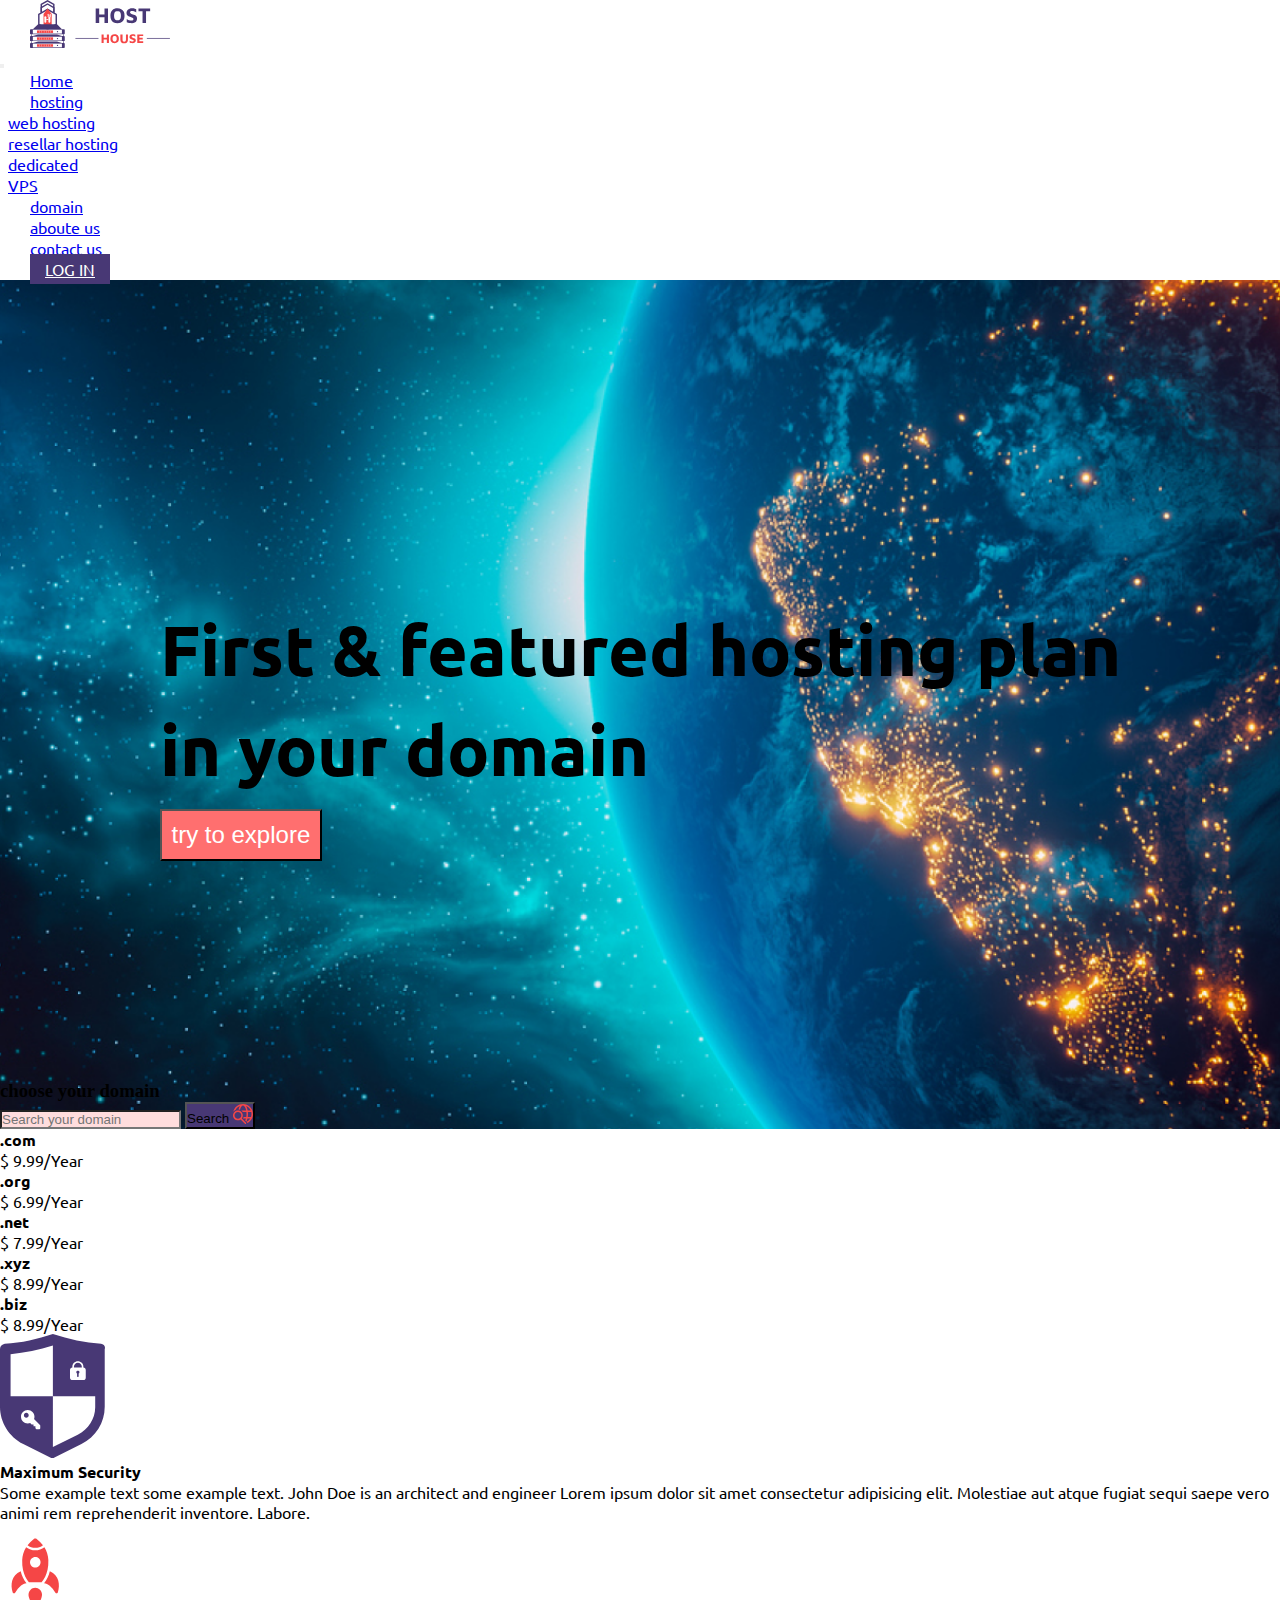
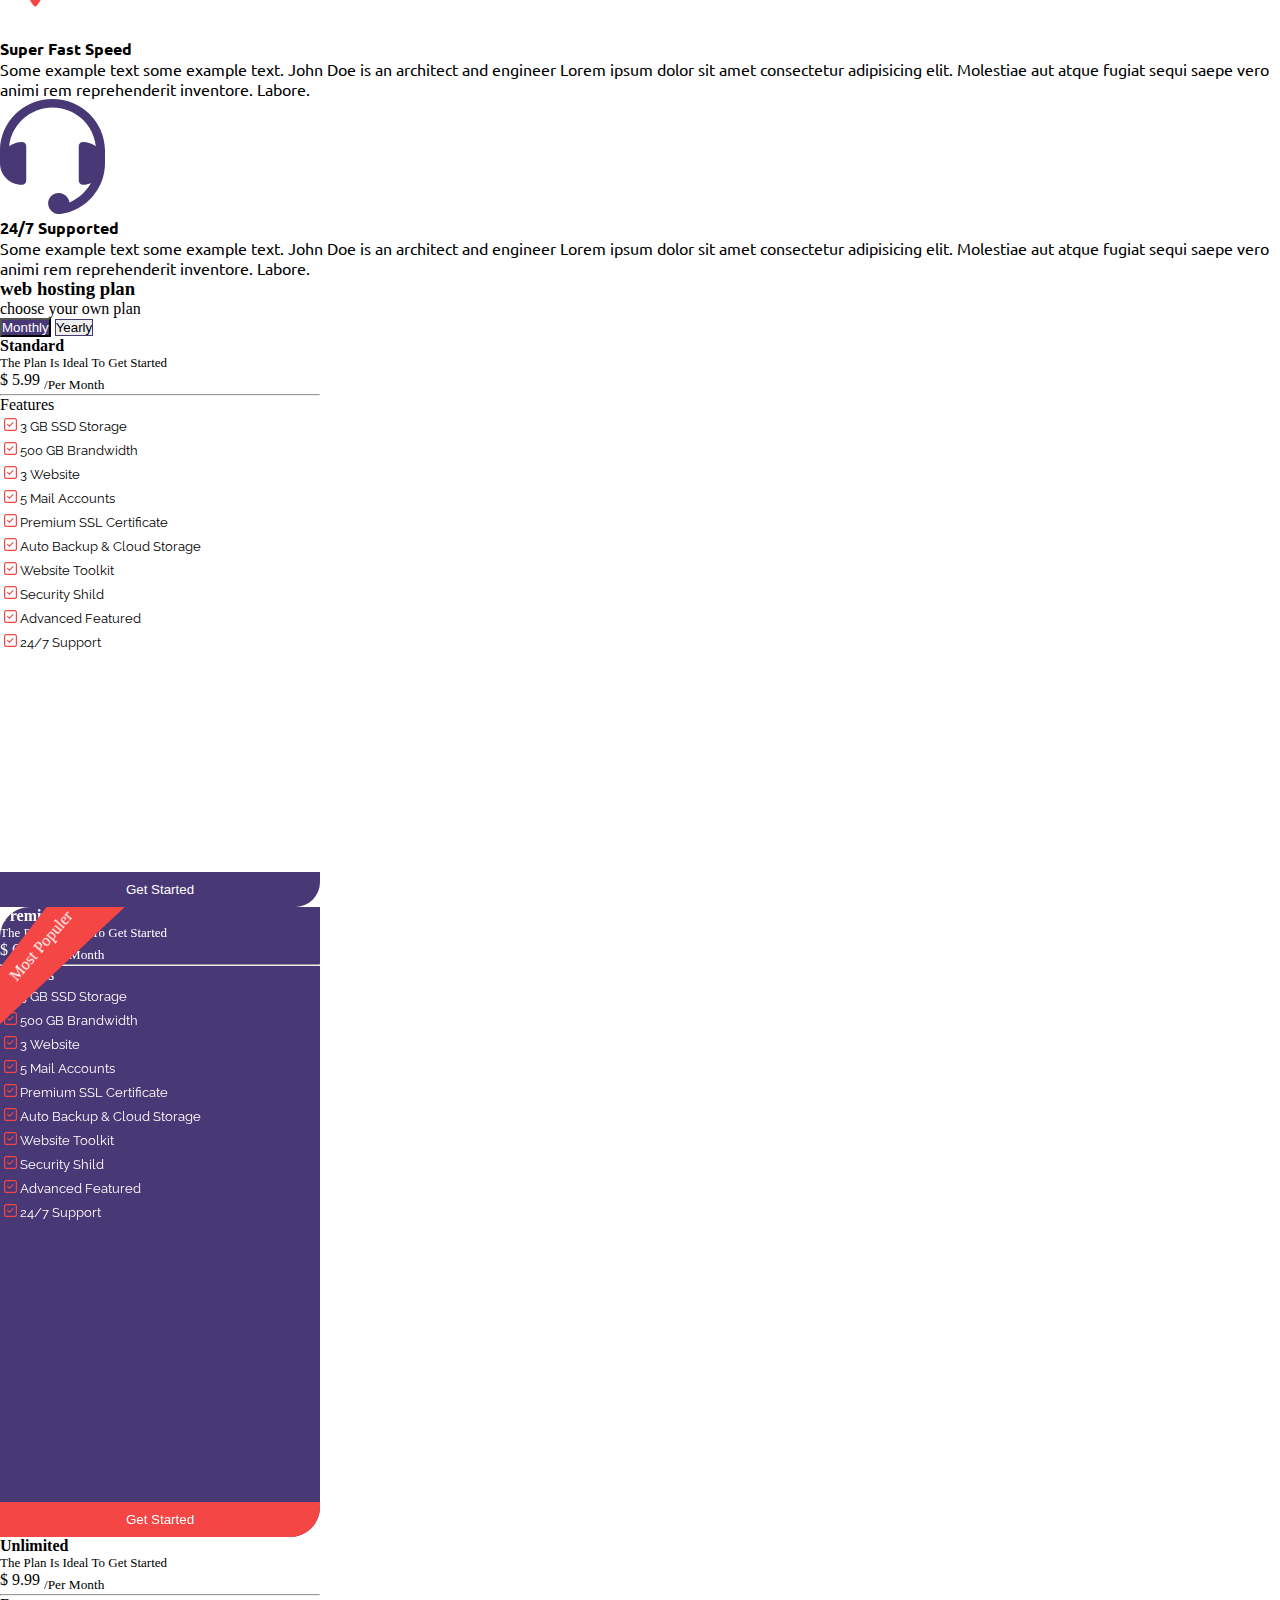
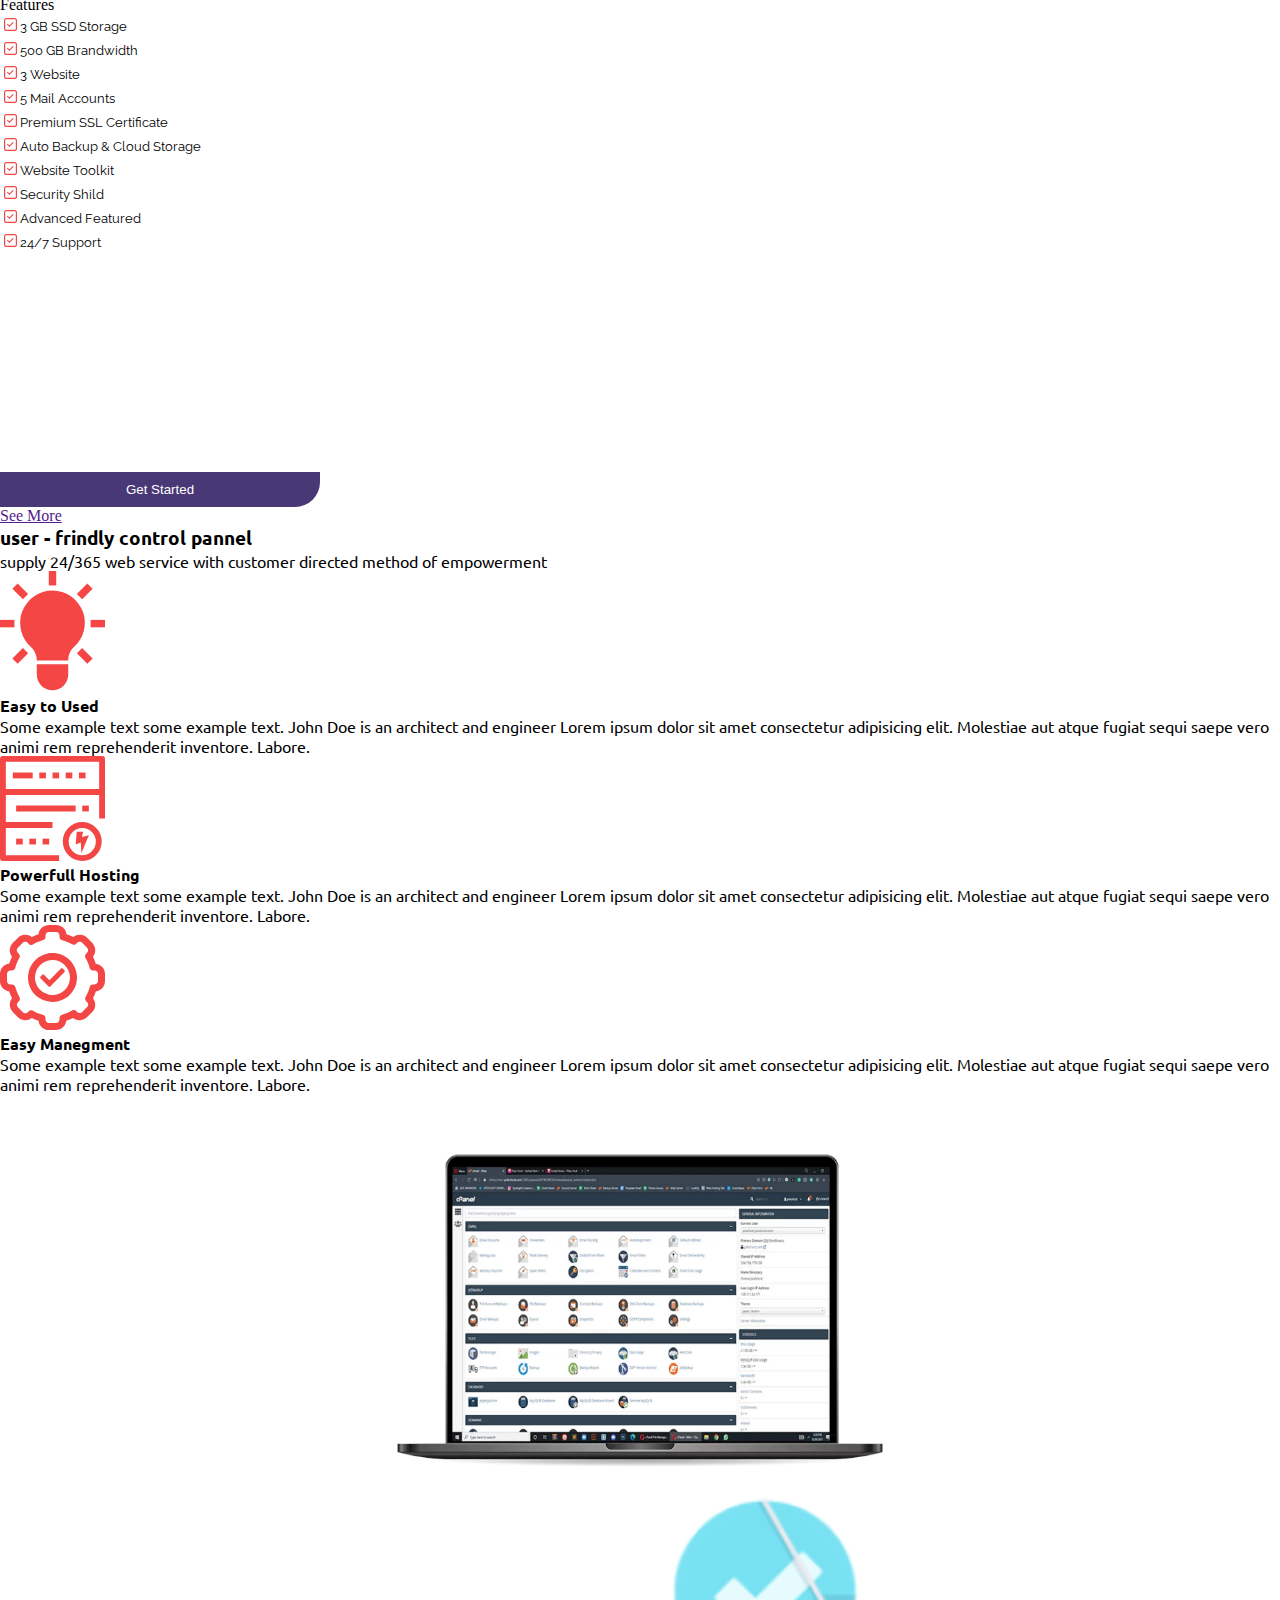
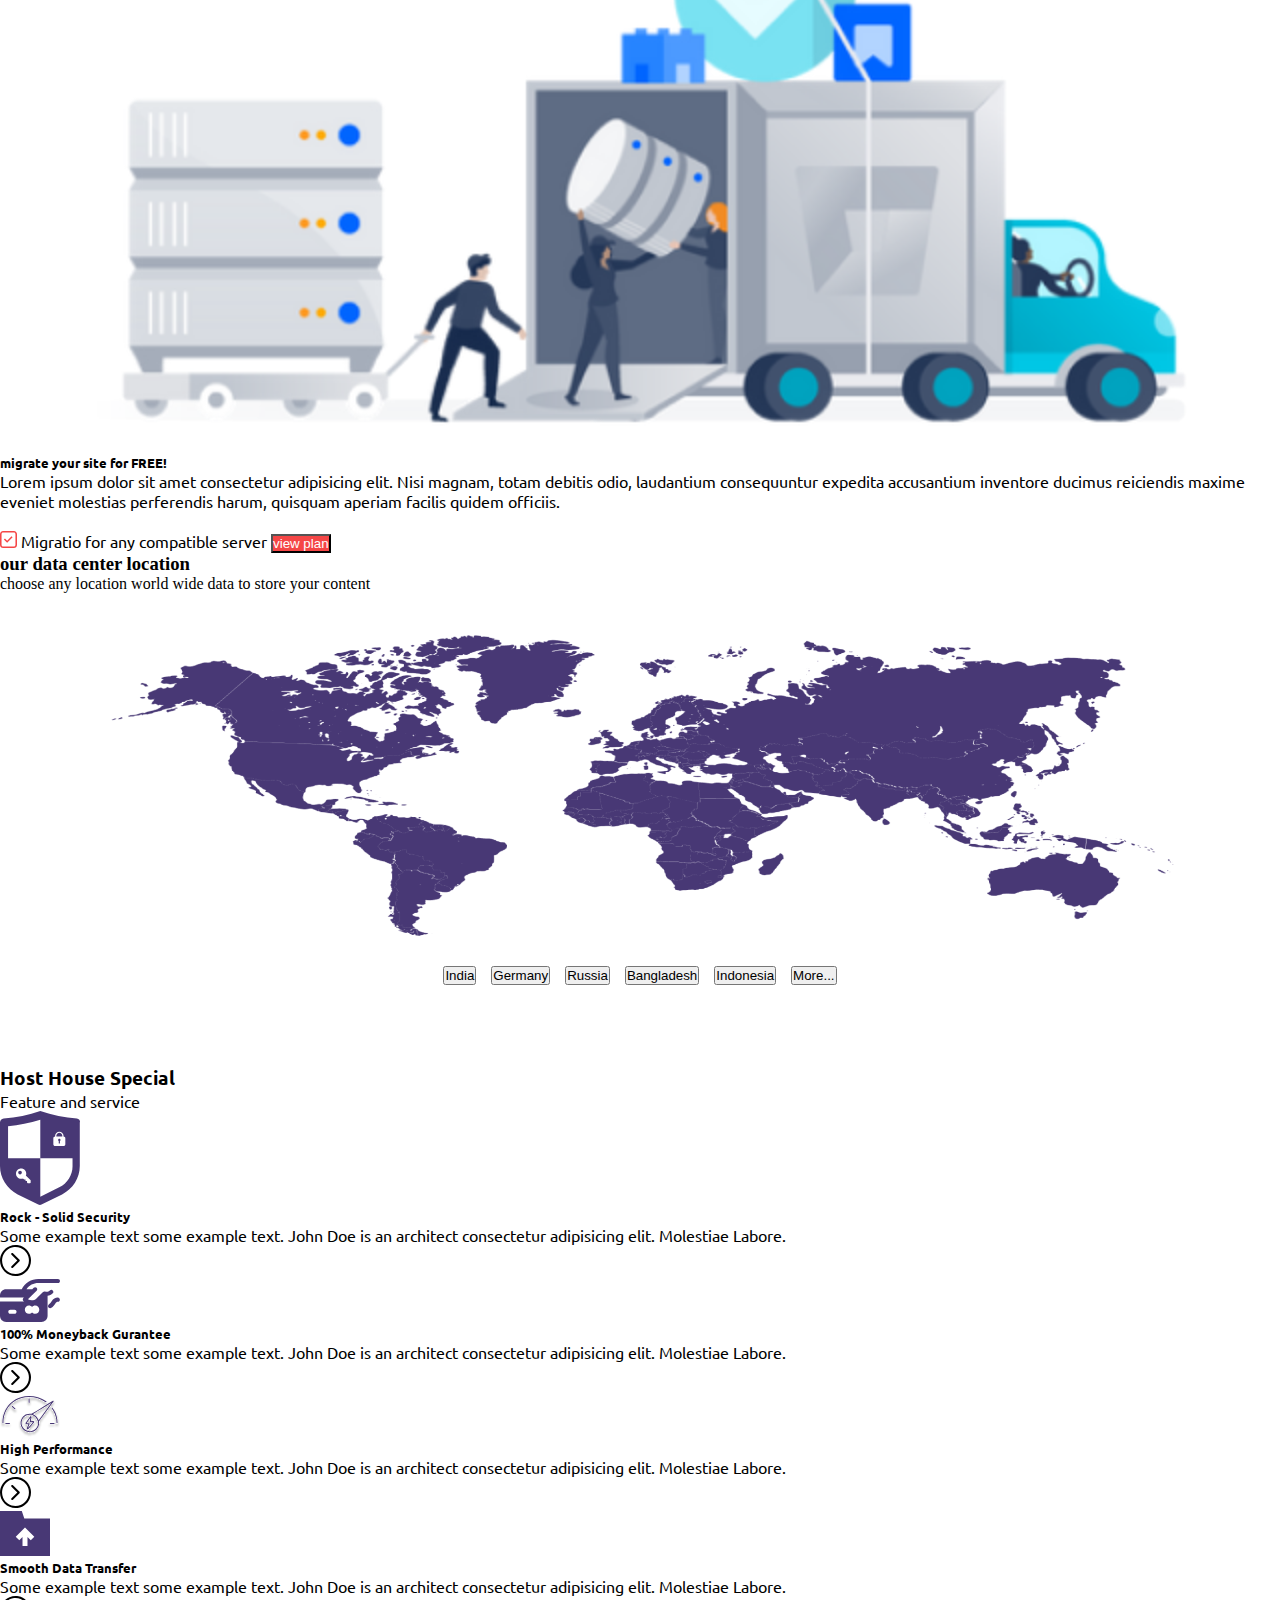
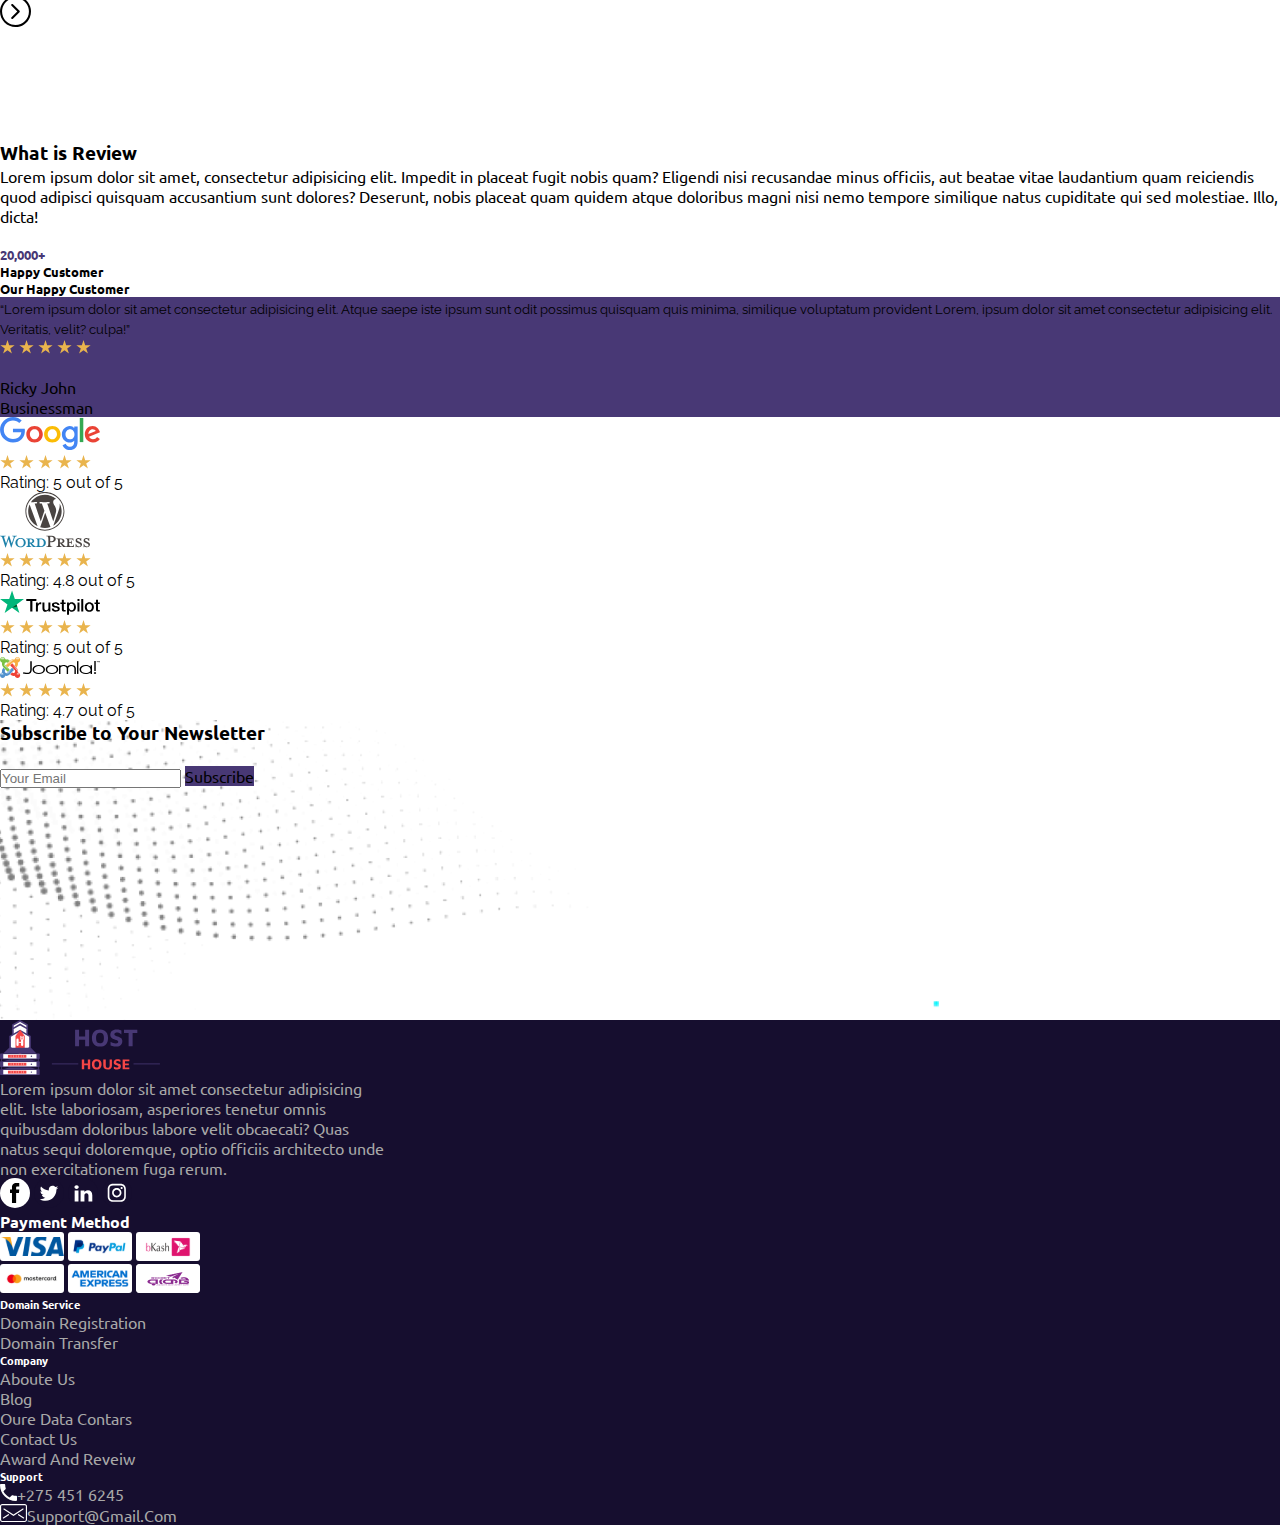
==== commit 400545cf: "fixing problem" ====
--- a/index.html
+++ b/index.html
@@ -578,7 +578,7 @@
     <section class="location-section">
         <div class="container">
             <div class="location-text text-center text-capitalize">
-                <h3 class="fw-bold pt-3 mt-3">our data center location</h3>
+                <h3 class="fw-bold pt-3 mt-3 ">our data center location</h3>
                 <p class="p-text">
                     choose any location world wide data to store your content
                 </p>
--- a/assets/css/style.css
+++ b/assets/css/style.css
@@ -532,6 +532,9 @@
     .subscribe-input{
         width: 100%;
     }
+    .location-text{
+        margin-bottom: -50px !important;
+    }
 }
 
 /* start footer section  */
@@ -568,4 +571,8 @@
         width: 40% !important;
         margin: 10px;
     }
+   
+}
+.location-text{
+    margin-bottom: -130px;
 }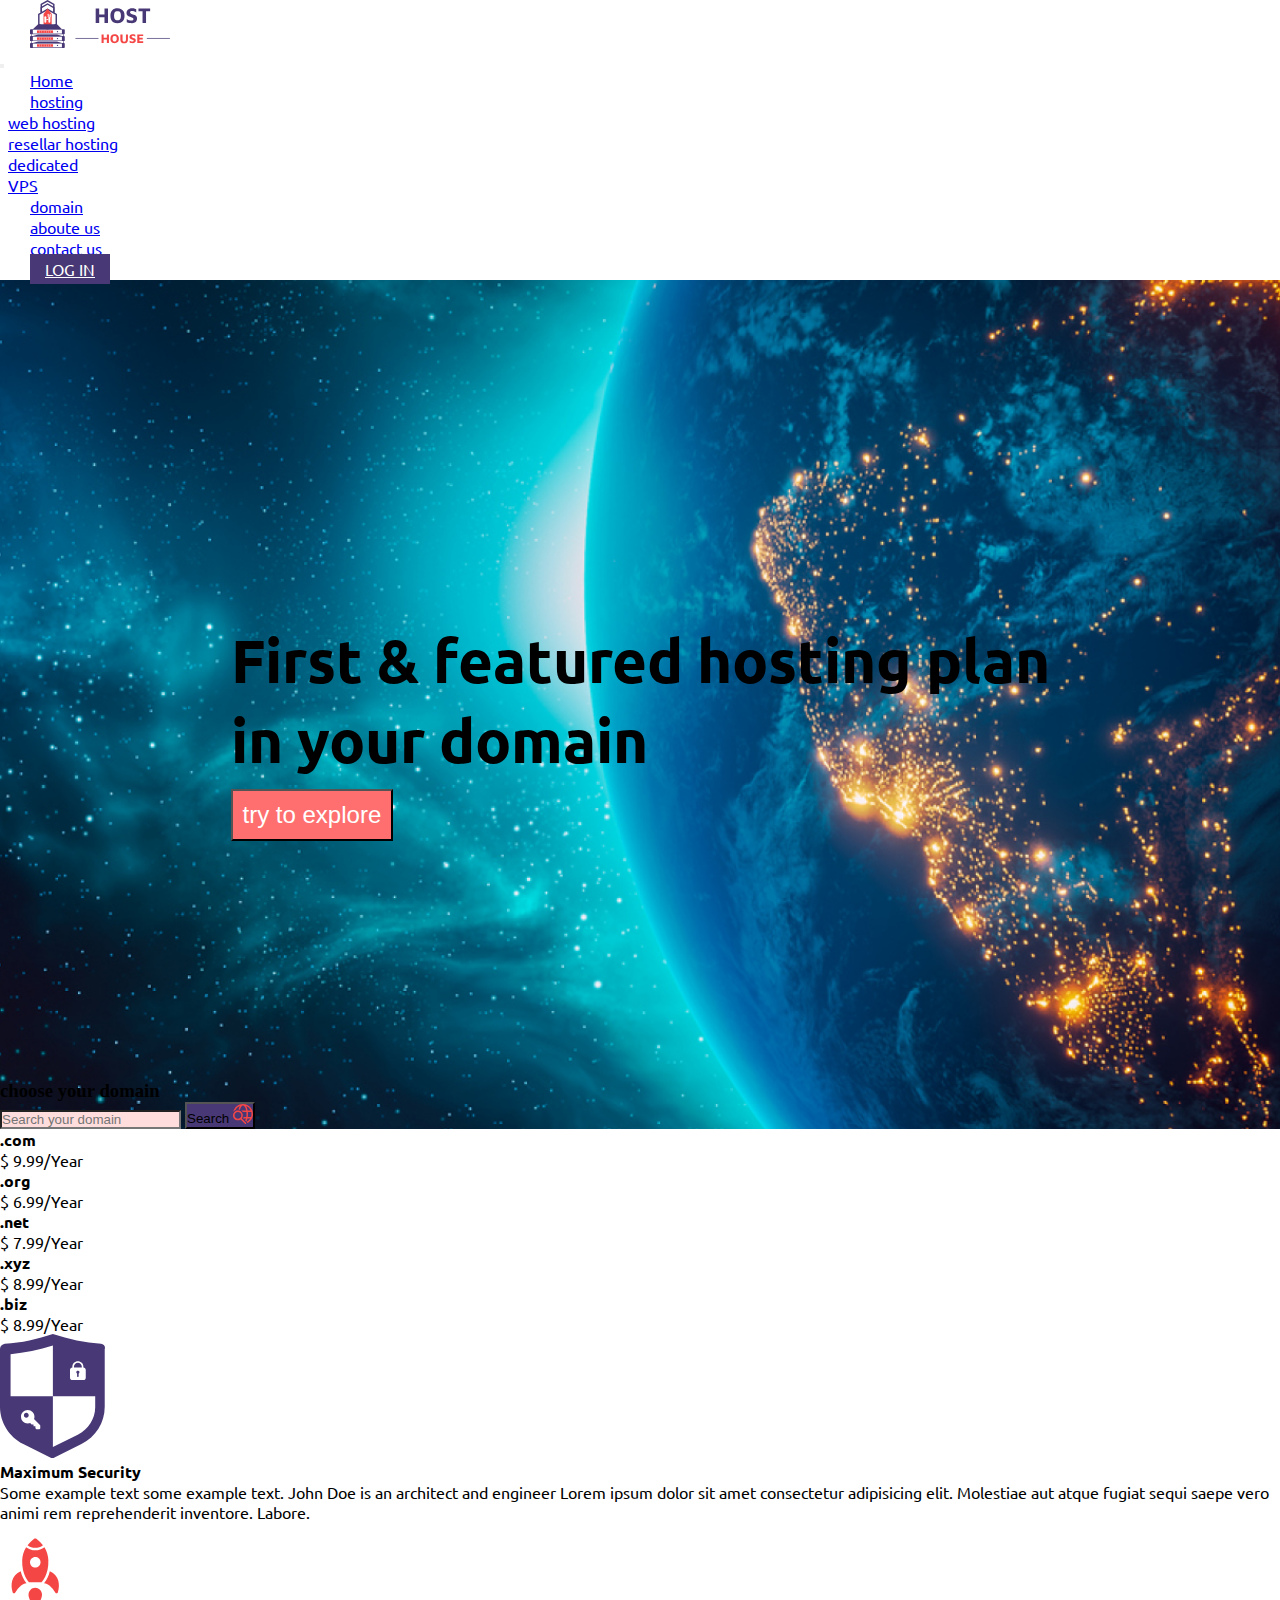
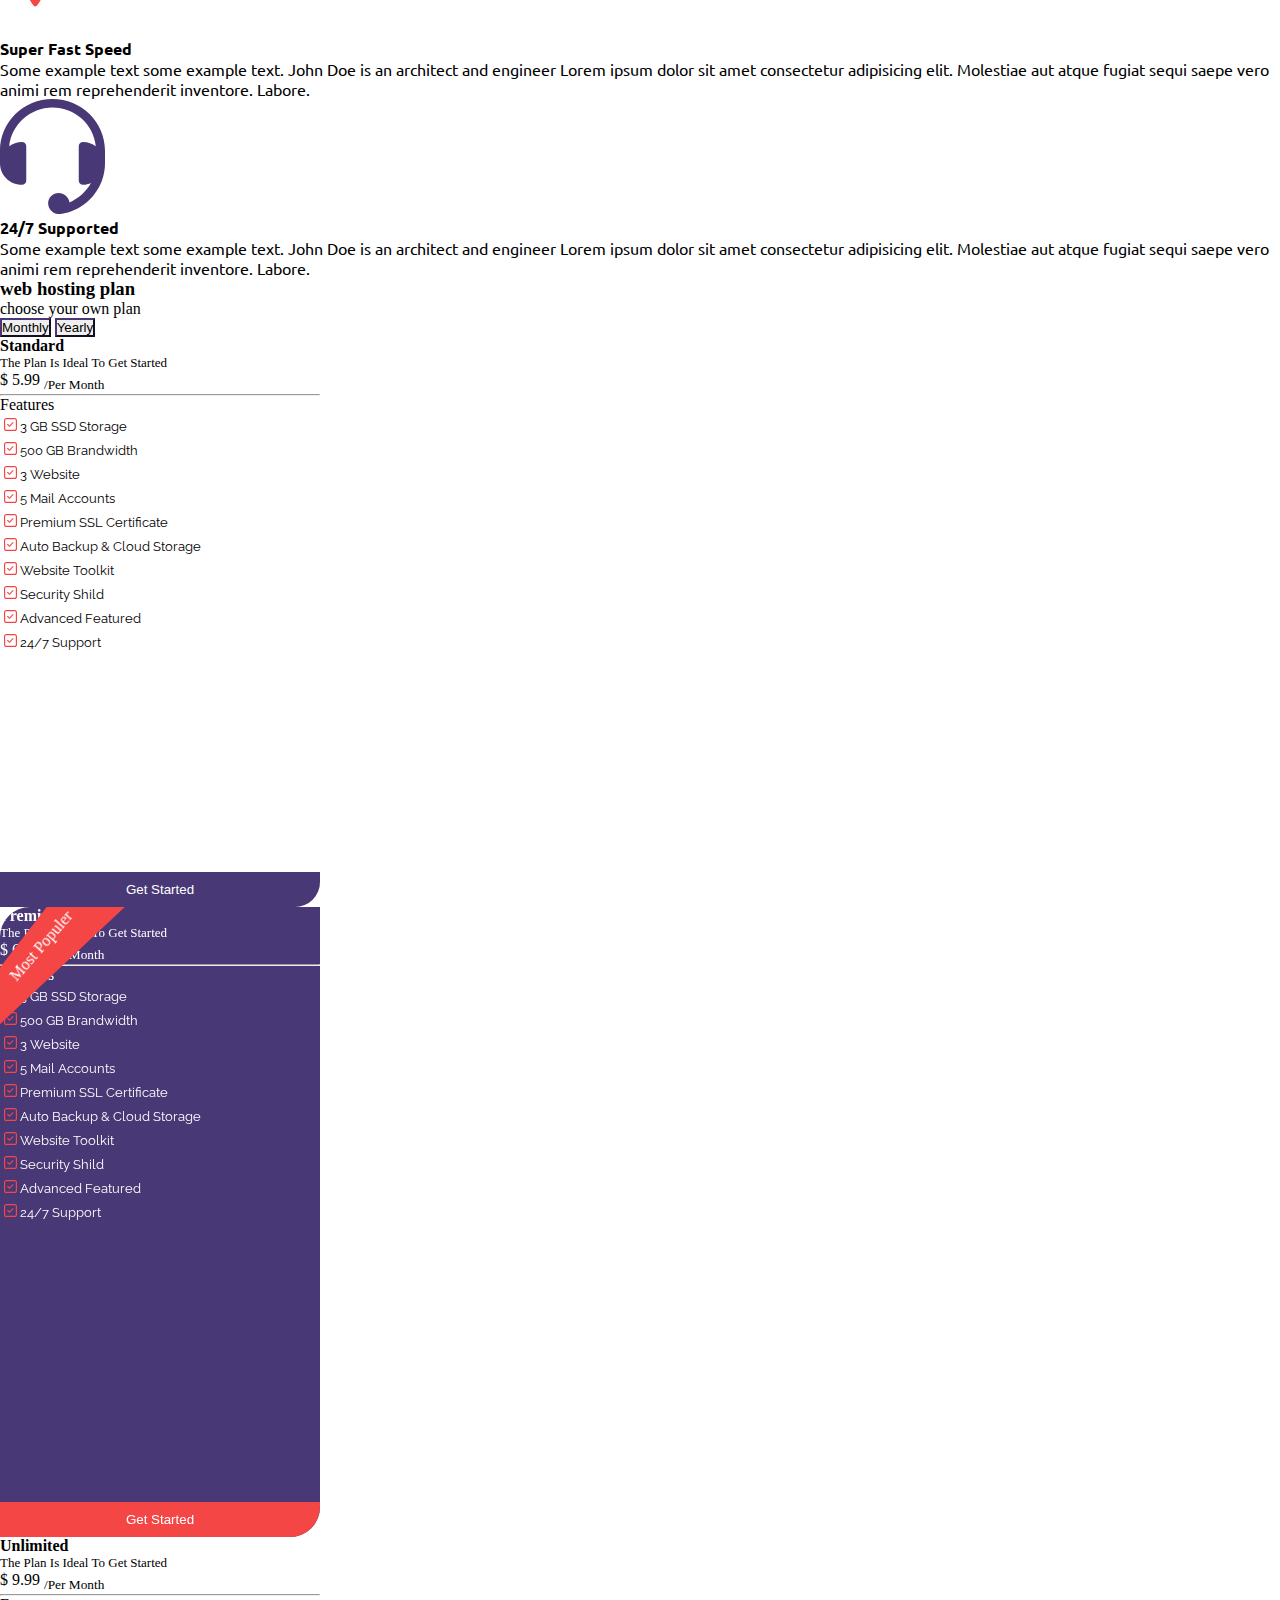
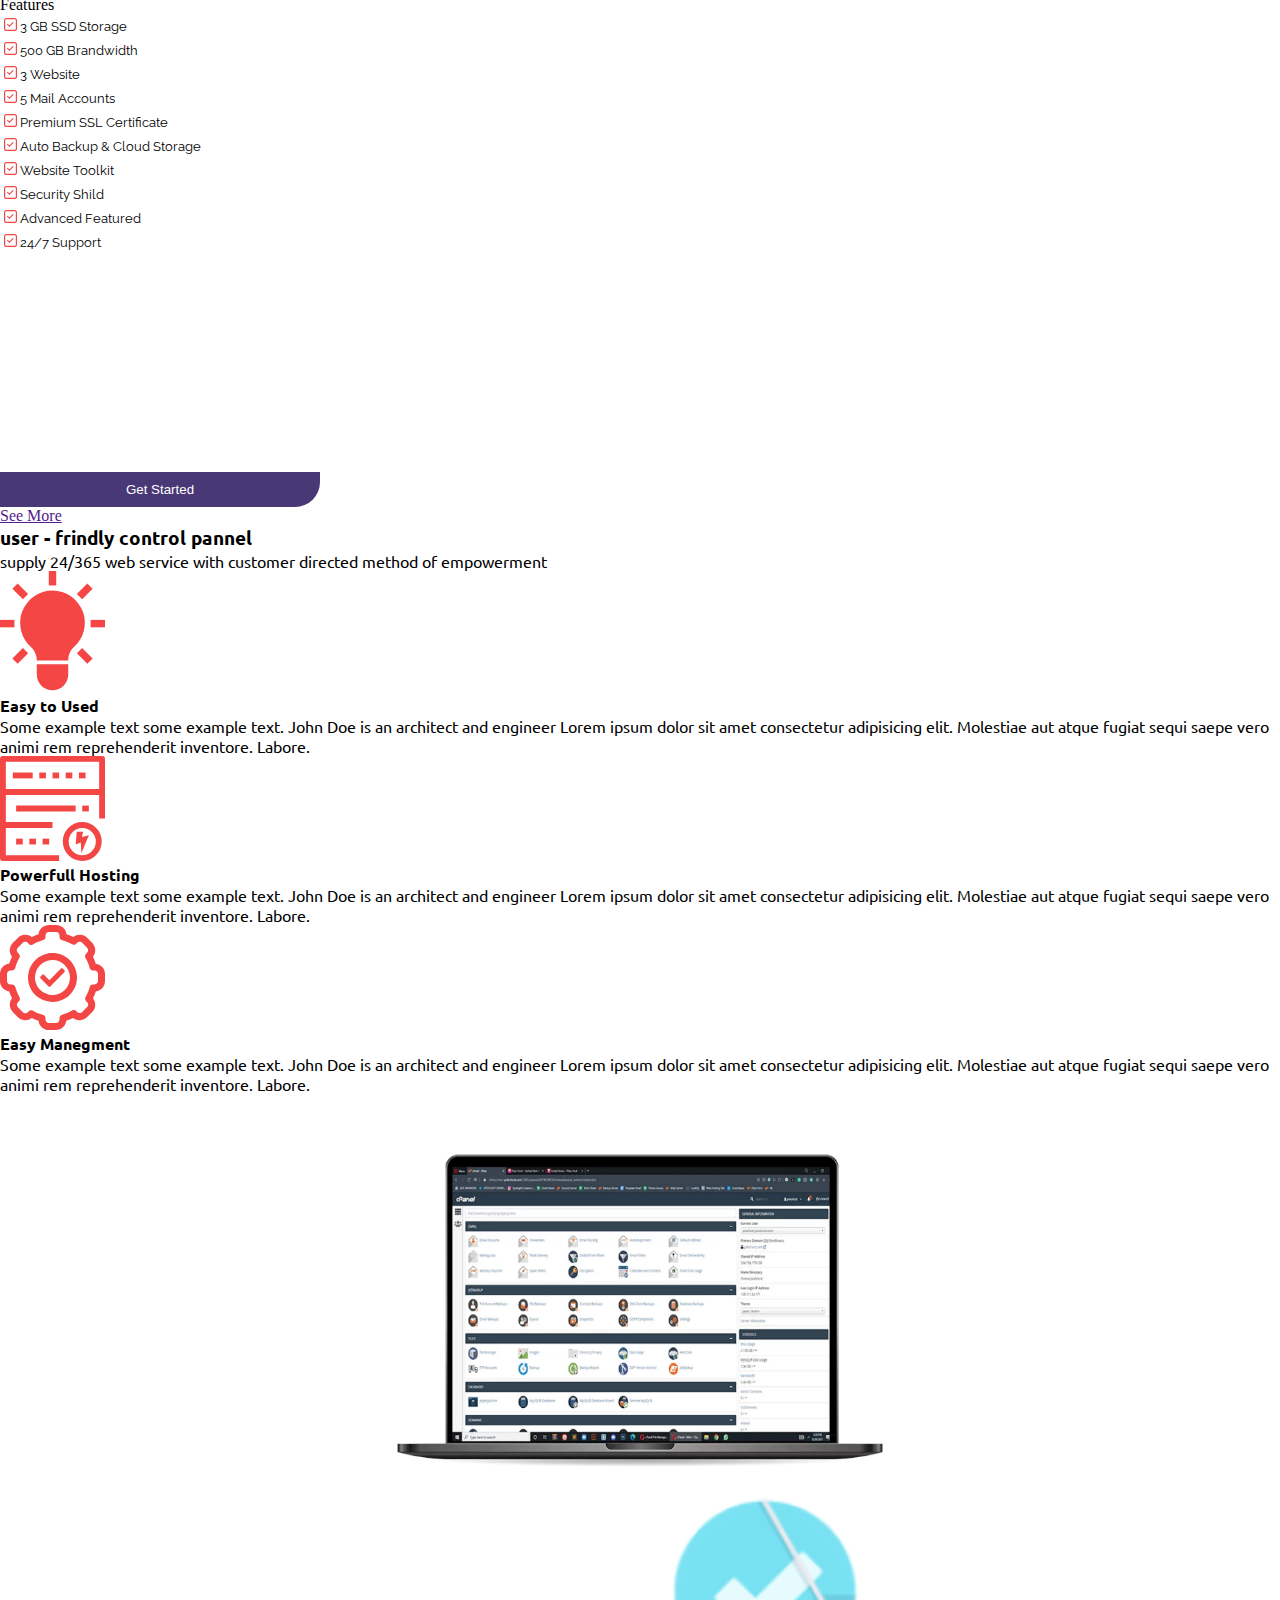
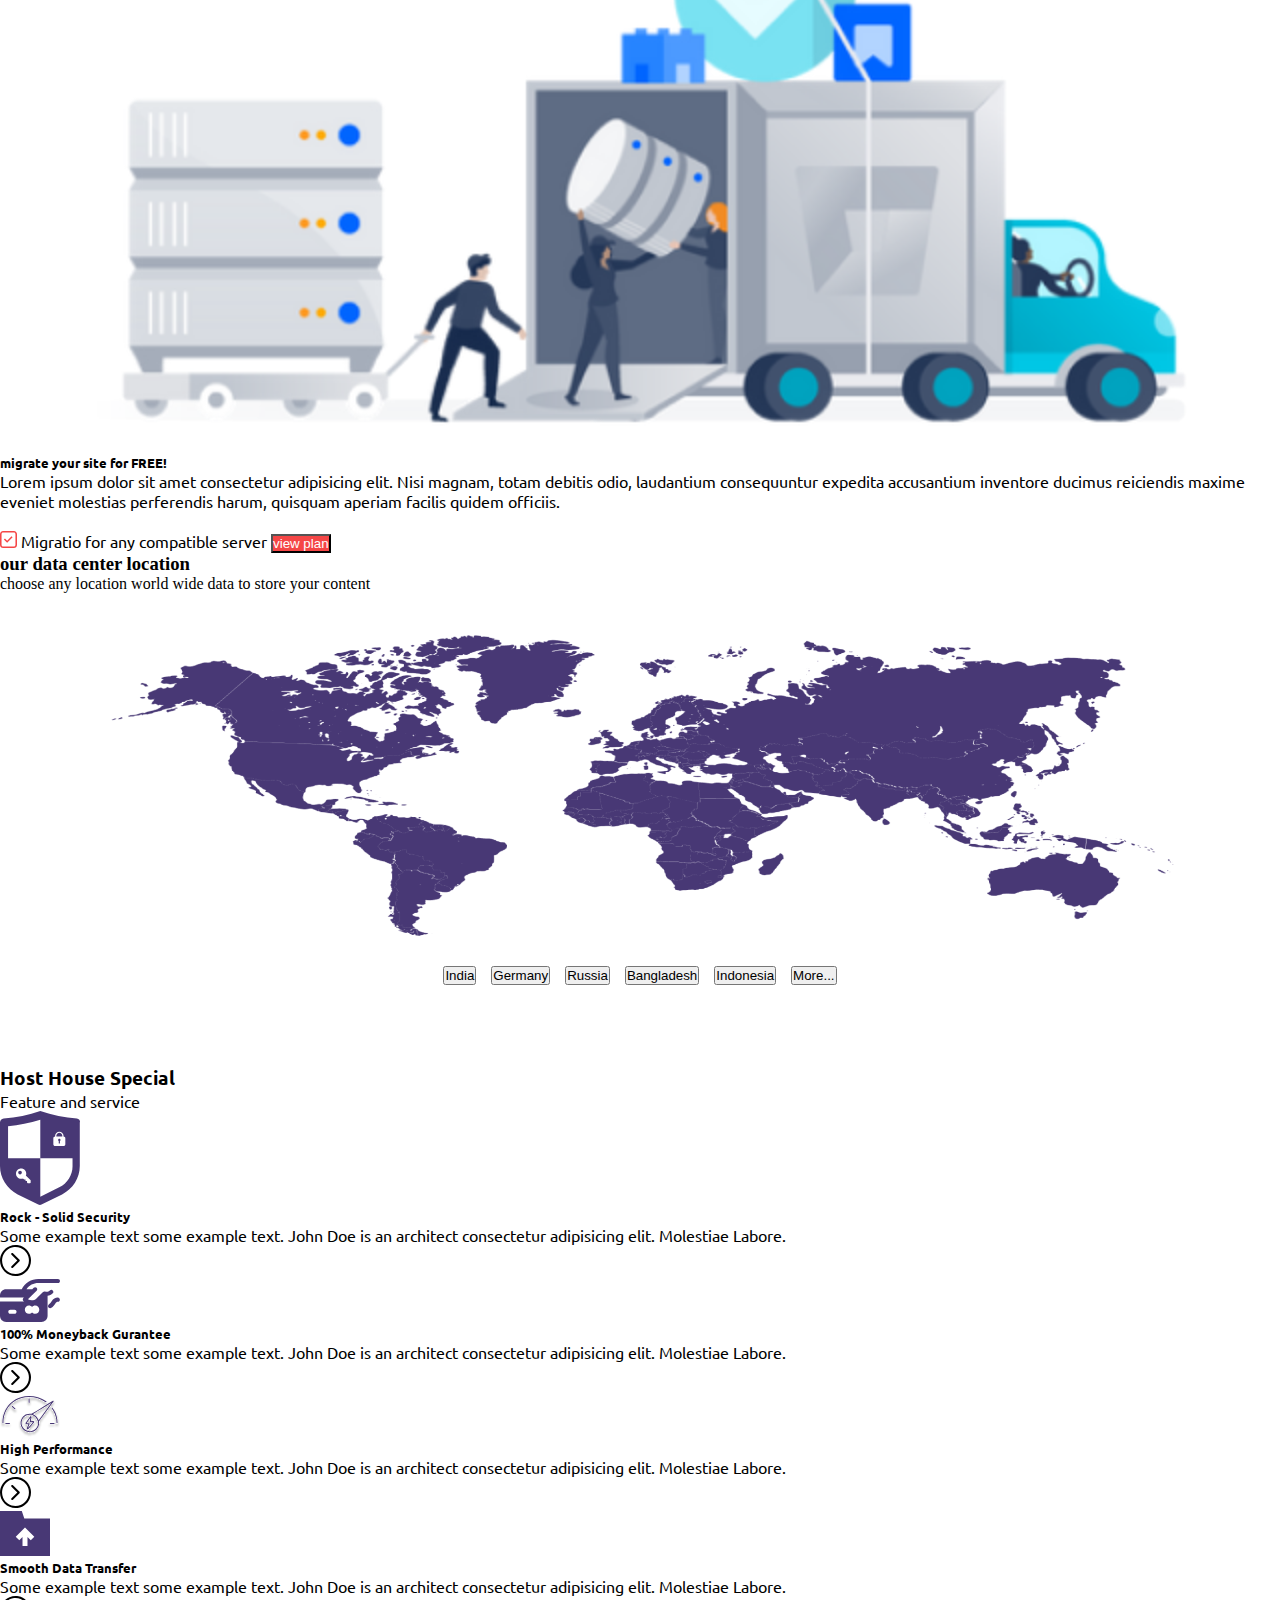
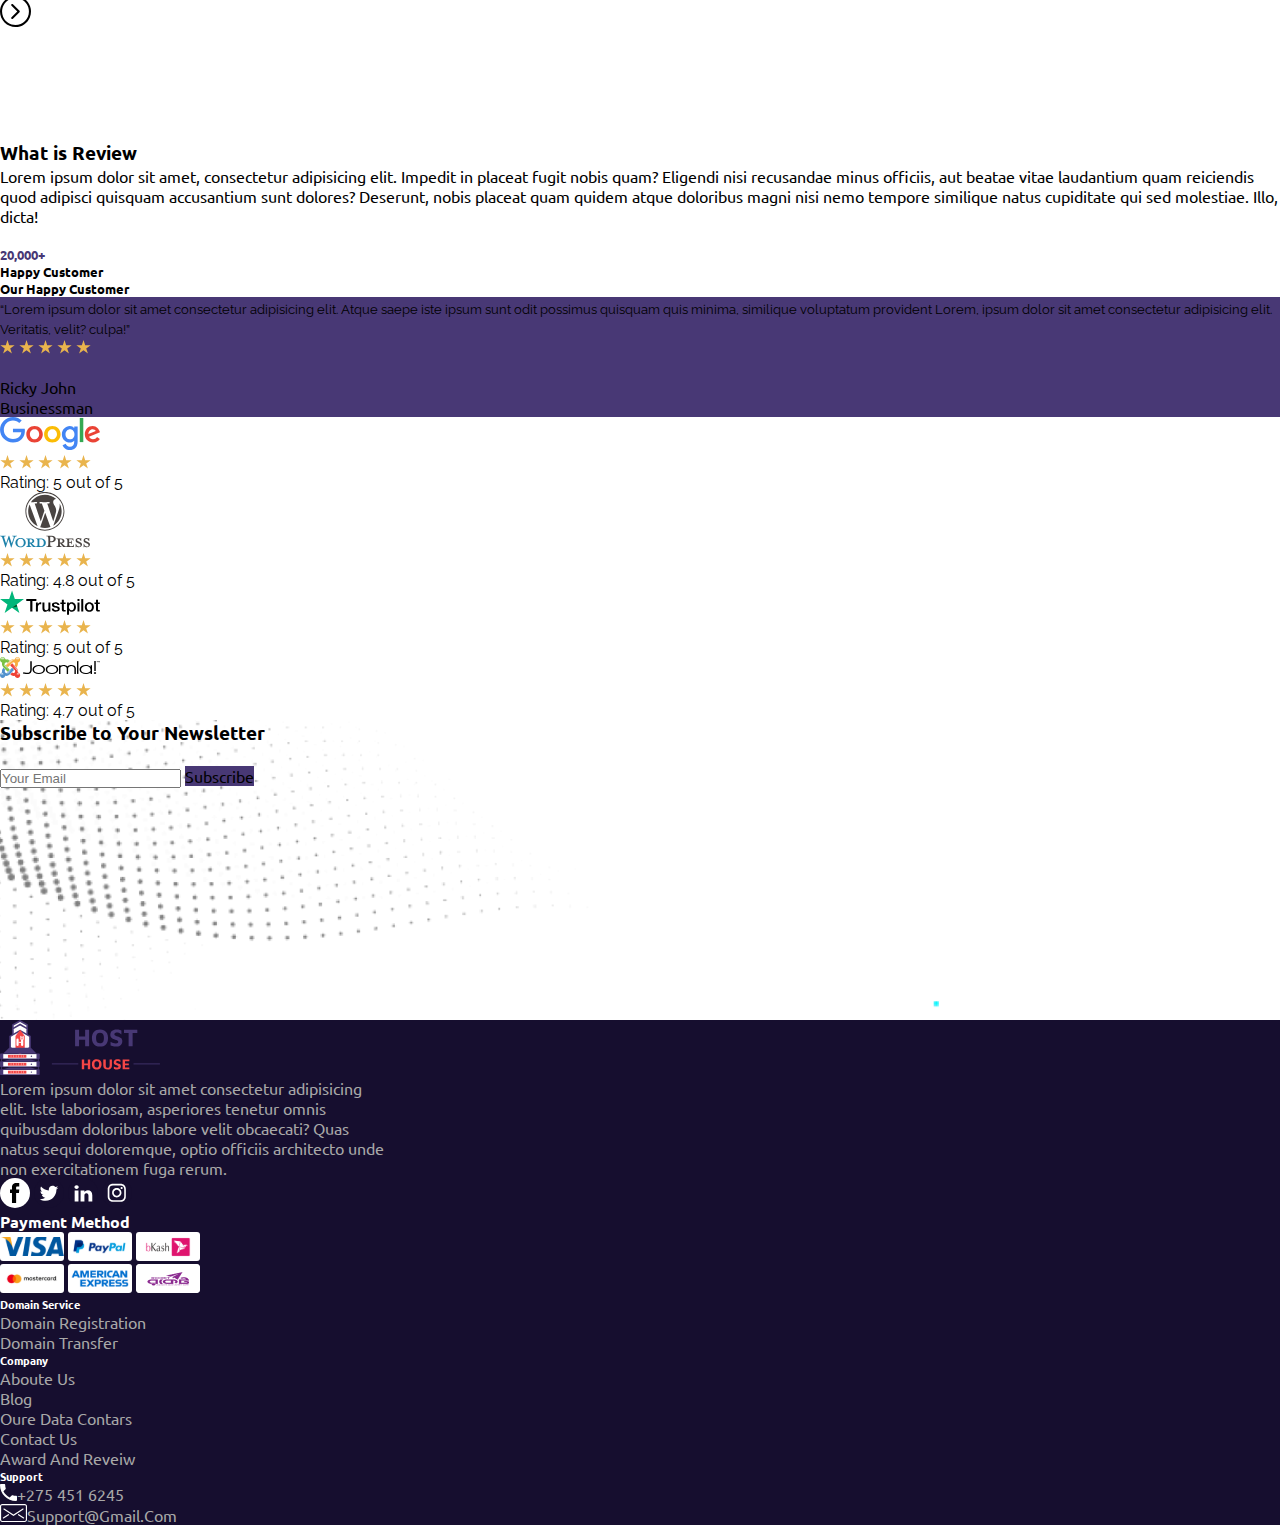
==== commit 04c13b5a: "HW Tabs Complete" ====
--- a/index.html
+++ b/index.html
@@ -266,7 +266,7 @@
     </section>
     <!-- end  features section  -->
 
-    <!-- start hosting pricing section  -->
+    <!-- start hosting pricing 3 card section***********tabs  -->
     <section class="hostingPricingCard">
         <div class="container mb-5">
             <div class="plan_text text-center text-capitalize">
@@ -274,196 +274,383 @@
                 <p class="mb-4">choose your own plan</p>
 
                 <!-- new tabs -->
+                 <div class="tabsParent"> 
+                <div class="btn-group mb-5">
+                    <button class="btn" onclick="openCity('Monthly')">Monthly</button>
+                    <button class="btn" onclick="openCity('Yearly')">Yearly</button>
+                  </div>
+                </div>
+
+                <!--⁡⁢⁣⁢ ⁡⁢⁣⁢tabs content⁡ ⁡ -->
+                <div id="Monthly" class="w3-container city">
+                    <div class="row mx-2 gap-5 d-flex justify-content-center flex-wrap ">
+
+                        <!-- <div class="standardPricingCard"> -->
+                        <div class="col-lg-3 col-md-6 mt-4 card-one text-center border shadow">
+                            <h4 class="pt-4 fw-bold">Standard</h4>
+                            <p class="p-text mb-4">the plan is ideal to get started</p>
+                            <p class="mb-4">
+                                <span class="fw-bold fs-4 text-danger">$</span>
+                                <span class="fs-4 fw-bold">5.99</span>
+                                <sub class="fw-medium">/Per Month</sub>
+                            </p>
+                            <hr class="mx-5 text-secondary" />
+                            <p class="fw-medium mb-4">Features</p>
+                            <ul class="text-start mb-5">
+                                <li>
+                                    <img class="me-3" src="./assets/icons/list-logo.svg" alt="" width="13px" /> 3
+                                    GB SSD storage
+                                </li>
+                                <li>
+                                    <img class="me-3" src="./assets/icons/list-logo.svg" alt="" width="13px" />
+                                    500 GB Brandwidth
+                                </li>
+                                <li>
+                                    <img class="me-3" src="./assets/icons/list-logo.svg" alt="" width="13px" /> 3
+                                    Website
+                                </li>
+                                <li>
+                                    <img class="me-3" src="./assets/icons/list-logo.svg" alt="" width="13px" /> 5
+                                    mail accounts
+                                </li>
+                                <li>
+                                    <img class="me-3" src="./assets/icons/list-logo.svg" alt="" width="13px" />
+                                    premium SSL certificate
+                                </li>
+                                <li>
+                                    <img class="me-3" src="./assets/icons/list-logo.svg" alt="" width="13px" />
+                                    auto backup & cloud storage
+                                </li>
+                                <li>
+                                    <img class="me-3" src="./assets/icons/list-logo.svg" alt="" width="13px" />
+                                    website toolkit
+                                </li>
+                                <li>
+                                    <img class="me-3" src="./assets/icons/list-logo.svg" alt="" width="13px" />
+                                    security shild
+                                </li>
+                                <li>
+                                    <img class="me-3" src="./assets/icons/list-logo.svg" alt="" width="13px" />
+                                    advanced featured
+                                </li>
+                                <li>
+                                    <img class="me-3" src="./assets/icons/list-logo.svg" alt="" width="13px" />
+                                    24/7 support
+                                </li>
+                            </ul>
+                            <button class="card-one-bottm fw-medium">get started</button>
+                        </div>
+        
+                        <!-- <div class="premiumPricingCard ">  -->
+                        <div class="col-lg-3 col-md-6 px-2 card-one card-two text-center border shadow">
+                            <div class="box"></div>
+                            <span class="rotate-text"> Most Populer </span>
+                            <h4 class="pt-5 fw-bold">Premium</h4>
+                            <p class="p-text mb-4">the plan is ideal to get started</p>
+                            <p class="mb-4">
+                                <span class="fw-bold fs-4 text-danger">$</span>
+                                <span class="fs-4 fw-bold">6.99</span>
+                                <sub class="fw-medium">/Per Month</sub>
+                            </p>
+                            <hr class="mx-5 text-secondary" />
+                            <p class="fw-medium mb-5 mt-4">Features</p>
+                            <ul class="text-start mb-5">
+                                <li>
+                                    <img class="me-3" src="./assets/icons/list-logo.svg" alt="" width="13px" /> 3
+                                    GB SSD storage
+                                </li>
+                                <li>
+                                    <img class="me-3" src="./assets/icons/list-logo.svg" alt="" width="13px" />
+                                    500 GB Brandwidth
+                                </li>
+                                <li>
+                                    <img class="me-3" src="./assets/icons/list-logo.svg" alt="" width="13px" /> 3
+                                    Website
+                                </li>
+                                <li>
+                                    <img class="me-3" src="./assets/icons/list-logo.svg" alt="" width="13px" /> 5
+                                    mail accounts
+                                </li>
+                                <li>
+                                    <img class="me-3" src="./assets/icons/list-logo.svg" alt="" width="13px" />
+                                    premium SSL certificate
+                                </li>
+                                <li>
+                                    <img class="me-3" src="./assets/icons/list-logo.svg" alt="" width="13px" />
+                                    auto backup & cloud storage
+                                </li>
+                                <li>
+                                    <img class="me-3" src="./assets/icons/list-logo.svg" alt="" width="13px" />
+                                    website toolkit
+                                </li>
+                                <li>
+                                    <img class="me-3" src="./assets/icons/list-logo.svg" alt="" width="13px" />
+                                    security shild
+                                </li>
+                                <li>
+                                    <img class="me-3" src="./assets/icons/list-logo.svg" alt="" width="13px" />
+                                    advanced featured
+                                </li>
+                                <li>
+                                    <img class="me-3" src="./assets/icons/list-logo.svg" alt="" width="13px" />
+                                    24/7 support
+                                </li>
+                            </ul>
+                            <button class="card-one-bottm fw-medium card-two-bottom">
+                                get started
+                            </button>
+                        </div>
+        
+                    <!-- <div class="unlimitedPricingCard">  -->
+                        <div class="col-lg-3 col-md-6 mt-4 card-one text-center border shadow resizePricingCard ">
+                            <h4 class="pt-4 fw-bold">Unlimited</h4>
+                            <p class="p-text mb-4">the plan is ideal to get started</p>
+                            <p class="mb-4">
+                                <span class="fw-bold fs-4 text-danger">$</span>
+                                <span class="fs-4 fw-bold">9.99</span>
+                                <sub class="fw-medium">/Per Month</sub>
+                            </p>
+                            <hr class="mx-5 text-secondary" />
+                            <p class="fw-medium mb-4">Features</p>
+                            <ul class="text-start mb-5">
+                                <li>
+                                    <img class="me-3" src="./assets/icons/list-logo.svg" alt="" width="13px" /> 3
+                                    GB SSD storage
+                                </li>
+                                <li>
+                                    <img class="me-3" src="./assets/icons/list-logo.svg" alt="" width="13px" />
+                                    500 GB Brandwidth
+                                </li>
+                                <li>
+                                    <img class="me-3" src="./assets/icons/list-logo.svg" alt="" width="13px" /> 3
+                                    Website
+                                </li>
+                                <li>
+                                    <img class="me-3" src="./assets/icons/list-logo.svg" alt="" width="13px" /> 5
+                                    mail accounts
+                                </li>
+                                <li>
+                                    <img class="me-3" src="./assets/icons/list-logo.svg" alt="" width="13px" />
+                                    premium SSL certificate
+                                </li>
+                                <li>
+                                    <img class="me-3" src="./assets/icons/list-logo.svg" alt="" width="13px" />
+                                    auto backup & cloud storage
+                                </li>
+                                <li>
+                                    <img class="me-3" src="./assets/icons/list-logo.svg" alt="" width="13px" />
+                                    website toolkit
+                                </li>
+                                <li>
+                                    <img class="me-3" src="./assets/icons/list-logo.svg" alt="" width="13px" />
+                                    security shild
+                                </li>
+                                <li>
+                                    <img class="me-3" src="./assets/icons/list-logo.svg" alt="" width="13px" />
+                                    advanced featured
+                                </li>
+                                <li>
+                                    <img class="me-3" src="./assets/icons/list-logo.svg" alt="" width="13px" />
+                                    24/7 support
+                                </li>
+                            </ul>
+                            <button class="card-one-bottm fw-medium">get started</button>
+                        </div>
+                    
+                        <!-- end card-three -->
+                    </div>
+                  </div>
+                  
+                  <div id="Yearly" class="w3-container city" style="display:none">
+                    <div class="row mx-2 gap-5 d-flex justify-content-center flex-wrap ">
+
+                        <!-- <div class="standardPricingCard"> -->
+                        <div class="col-lg-3 col-md-6 mt-4 card-one text-center border shadow">
+                            <h4 class="pt-4 fw-bold">Standard</h4>
+                            <p class="p-text mb-4">the plan is ideal to get started</p>
+                            <p class="mb-4">
+                                <span class="fw-bold fs-4 text-danger">$</span>
+                                <span class="fs-4 fw-bold">65.99</span>
+                                <sub class="fw-medium">/Per Year</sub>
+                            </p>
+                            <hr class="mx-5 text-secondary" />
+                            <p class="fw-medium mb-4">Features</p>
+                            <ul class="text-start mb-5">
+                                <li>
+                                    <img class="me-3" src="./assets/icons/list-logo.svg" alt="" width="13px" /> 3
+                                    GB SSD storage
+                                </li>
+                                <li>
+                                    <img class="me-3" src="./assets/icons/list-logo.svg" alt="" width="13px" />
+                                    500 GB Brandwidth
+                                </li>
+                                <li>
+                                    <img class="me-3" src="./assets/icons/list-logo.svg" alt="" width="13px" /> 3
+                                    Website
+                                </li>
+                                <li>
+                                    <img class="me-3" src="./assets/icons/list-logo.svg" alt="" width="13px" /> 5
+                                    mail accounts
+                                </li>
+                                <li>
+                                    <img class="me-3" src="./assets/icons/list-logo.svg" alt="" width="13px" />
+                                    premium SSL certificate
+                                </li>
+                                <li>
+                                    <img class="me-3" src="./assets/icons/list-logo.svg" alt="" width="13px" />
+                                    auto backup & cloud storage
+                                </li>
+                                <li>
+                                    <img class="me-3" src="./assets/icons/list-logo.svg" alt="" width="13px" />
+                                    website toolkit
+                                </li>
+                                <li>
+                                    <img class="me-3" src="./assets/icons/list-logo.svg" alt="" width="13px" />
+                                    security shild
+                                </li>
+                                <li>
+                                    <img class="me-3" src="./assets/icons/list-logo.svg" alt="" width="13px" />
+                                    advanced featured
+                                </li>
+                                <li>
+                                    <img class="me-3" src="./assets/icons/list-logo.svg" alt="" width="13px" />
+                                    24/7 support
+                                </li>
+                            </ul>
+                            <button class="card-one-bottm fw-medium">get started</button>
+                        </div>
+        
+                        <!-- <div class="premiumPricingCard ">  -->
+                        <div class="col-lg-3 col-md-6 px-2 card-one card-two text-center border shadow">
+                            <div class="box"></div>
+                            <span class="rotate-text"> Most Populer </span>
+                            <h4 class="pt-5 fw-bold">Premium</h4>
+                            <p class="p-text mb-4">the plan is ideal to get started</p>
+                            <p class="mb-4">
+                                <span class="fw-bold fs-4 text-danger">$</span>
+                                <span class="fs-4 fw-bold">86.99</span>
+                                <sub class="fw-medium">/Per Year</sub>
+                            </p>
+                            <hr class="mx-5 text-secondary" />
+                            <p class="fw-medium mb-5 mt-4">Features</p>
+                            <ul class="text-start mb-5">
+                                <li>
+                                    <img class="me-3" src="./assets/icons/list-logo.svg" alt="" width="13px" /> 3
+                                    GB SSD storage
+                                </li>
+                                <li>
+                                    <img class="me-3" src="./assets/icons/list-logo.svg" alt="" width="13px" />
+                                    500 GB Brandwidth
+                                </li>
+                                <li>
+                                    <img class="me-3" src="./assets/icons/list-logo.svg" alt="" width="13px" /> 3
+                                    Website
+                                </li>
+                                <li>
+                                    <img class="me-3" src="./assets/icons/list-logo.svg" alt="" width="13px" /> 5
+                                    mail accounts
+                                </li>
+                                <li>
+                                    <img class="me-3" src="./assets/icons/list-logo.svg" alt="" width="13px" />
+                                    premium SSL certificate
+                                </li>
+                                <li>
+                                    <img class="me-3" src="./assets/icons/list-logo.svg" alt="" width="13px" />
+                                    auto backup & cloud storage
+                                </li>
+                                <li>
+                                    <img class="me-3" src="./assets/icons/list-logo.svg" alt="" width="13px" />
+                                    website toolkit
+                                </li>
+                                <li>
+                                    <img class="me-3" src="./assets/icons/list-logo.svg" alt="" width="13px" />
+                                    security shild
+                                </li>
+                                <li>
+                                    <img class="me-3" src="./assets/icons/list-logo.svg" alt="" width="13px" />
+                                    advanced featured
+                                </li>
+                                <li>
+                                    <img class="me-3" src="./assets/icons/list-logo.svg" alt="" width="13px" />
+                                    24/7 support
+                                </li>
+                            </ul>
+                            <button class="card-one-bottm fw-medium card-two-bottom">
+                                get started
+                            </button>
+                        </div>
+        
+                    <!-- <div class="unlimitedPricingCard">  -->
+                        <div class="col-lg-3 col-md-6 mt-4 card-one text-center border shadow resizePricingCard ">
+                            <h4 class="pt-4 fw-bold">Unlimited</h4>
+                            <p class="p-text mb-4">the plan is ideal to get started</p>
+                            <p class="mb-4">
+                                <span class="fw-bold fs-4 text-danger">$</span>
+                                <span class="fs-4 fw-bold">109.99</span>
+                                <sub class="fw-medium">/Per Year</sub>
+                            </p>
+                            <hr class="mx-5 text-secondary" />
+                            <p class="fw-medium mb-4">Features</p>
+                            <ul class="text-start mb-5">
+                                <li>
+                                    <img class="me-3" src="./assets/icons/list-logo.svg" alt="" width="13px" /> 3
+                                    GB SSD storage
+                                </li>
+                                <li>
+                                    <img class="me-3" src="./assets/icons/list-logo.svg" alt="" width="13px" />
+                                    500 GB Brandwidth
+                                </li>
+                                <li>
+                                    <img class="me-3" src="./assets/icons/list-logo.svg" alt="" width="13px" /> 3
+                                    Website
+                                </li>
+                                <li>
+                                    <img class="me-3" src="./assets/icons/list-logo.svg" alt="" width="13px" /> 5
+                                    mail accounts
+                                </li>
+                                <li>
+                                    <img class="me-3" src="./assets/icons/list-logo.svg" alt="" width="13px" />
+                                    premium SSL certificate
+                                </li>
+                                <li>
+                                    <img class="me-3" src="./assets/icons/list-logo.svg" alt="" width="13px" />
+                                    auto backup & cloud storage
+                                </li>
+                                <li>
+                                    <img class="me-3" src="./assets/icons/list-logo.svg" alt="" width="13px" />
+                                    website toolkit
+                                </li>
+                                <li>
+                                    <img class="me-3" src="./assets/icons/list-logo.svg" alt="" width="13px" />
+                                    security shild
+                                </li>
+                                <li>
+                                    <img class="me-3" src="./assets/icons/list-logo.svg" alt="" width="13px" />
+                                    advanced featured
+                                </li>
+                                <li>
+                                    <img class="me-3" src="./assets/icons/list-logo.svg" alt="" width="13px" />
+                                    24/7 support
+                                </li>
+                            </ul>
+                            <button class="card-one-bottm fw-medium">get started</button>
+                        </div>
+                    
+                        <!-- end card-three -->
+                    </div>
+                  </div>
+                <!--⁡⁢⁣⁢ tabs content ⁡ -->
+
+
                 
-
-                <div class="btn-group btn-group-sm mb-5">
-                    <button type="button" class="btn button-one py-0">Monthly</button>
-                    <button type="button" class="btn button-two py-0">Yearly</button>
-                </div>
-            </div>
-
-            <div class="row mx-2 gap-5 d-flex justify-content-center flex-wrap ">
-
-                <!-- <div class="standardPricingCard"> -->
-                <div class="col-lg-3 col-md-6 mt-4 card-one text-center border shadow">
-                    <h4 class="pt-4 fw-bold">Standard</h4>
-                    <p class="p-text mb-4">the plan is ideal to get started</p>
-                    <p class="mb-4">
-                        <span class="fw-bold fs-4 text-danger">$</span>
-                        <span class="fs-4 fw-bold">5.99</span>
-                        <sub class="fw-medium">/Per Month</sub>
-                    </p>
-                    <hr class="mx-5 text-secondary" />
-                    <p class="fw-medium mb-4">Features</p>
-                    <ul class="text-start mb-5">
-                        <li>
-                            <img class="me-3" src="./assets/icons/list-logo.svg" alt="" width="13px" /> 3
-                            GB SSD storage
-                        </li>
-                        <li>
-                            <img class="me-3" src="./assets/icons/list-logo.svg" alt="" width="13px" />
-                            500 GB Brandwidth
-                        </li>
-                        <li>
-                            <img class="me-3" src="./assets/icons/list-logo.svg" alt="" width="13px" /> 3
-                            Website
-                        </li>
-                        <li>
-                            <img class="me-3" src="./assets/icons/list-logo.svg" alt="" width="13px" /> 5
-                            mail accounts
-                        </li>
-                        <li>
-                            <img class="me-3" src="./assets/icons/list-logo.svg" alt="" width="13px" />
-                            premium SSL certificate
-                        </li>
-                        <li>
-                            <img class="me-3" src="./assets/icons/list-logo.svg" alt="" width="13px" />
-                            auto backup & cloud storage
-                        </li>
-                        <li>
-                            <img class="me-3" src="./assets/icons/list-logo.svg" alt="" width="13px" />
-                            website toolkit
-                        </li>
-                        <li>
-                            <img class="me-3" src="./assets/icons/list-logo.svg" alt="" width="13px" />
-                            security shild
-                        </li>
-                        <li>
-                            <img class="me-3" src="./assets/icons/list-logo.svg" alt="" width="13px" />
-                            advanced featured
-                        </li>
-                        <li>
-                            <img class="me-3" src="./assets/icons/list-logo.svg" alt="" width="13px" />
-                            24/7 support
-                        </li>
-                    </ul>
-                    <button class="card-one-bottm fw-medium">get started</button>
-                </div>
-
-                <!-- <div class="premiumPricingCard ">  -->
-                <div class="col-lg-3 col-md-6 px-2 card-one card-two text-center border shadow">
-                    <div class="box"></div>
-                    <span class="rotate-text"> Most Populer </span>
-                    <h4 class="pt-5 fw-bold">Premium</h4>
-                    <p class="p-text mb-4">the plan is ideal to get started</p>
-                    <p class="mb-4">
-                        <span class="fw-bold fs-4 text-danger">$</span>
-                        <span class="fs-4 fw-bold">6.99</span>
-                        <sub class="fw-medium">/Per Month</sub>
-                    </p>
-                    <hr class="mx-5 text-secondary" />
-                    <p class="fw-medium mb-5 mt-4">Features</p>
-                    <ul class="text-start mb-5">
-                        <li>
-                            <img class="me-3" src="./assets/icons/list-logo.svg" alt="" width="13px" /> 3
-                            GB SSD storage
-                        </li>
-                        <li>
-                            <img class="me-3" src="./assets/icons/list-logo.svg" alt="" width="13px" />
-                            500 GB Brandwidth
-                        </li>
-                        <li>
-                            <img class="me-3" src="./assets/icons/list-logo.svg" alt="" width="13px" /> 3
-                            Website
-                        </li>
-                        <li>
-                            <img class="me-3" src="./assets/icons/list-logo.svg" alt="" width="13px" /> 5
-                            mail accounts
-                        </li>
-                        <li>
-                            <img class="me-3" src="./assets/icons/list-logo.svg" alt="" width="13px" />
-                            premium SSL certificate
-                        </li>
-                        <li>
-                            <img class="me-3" src="./assets/icons/list-logo.svg" alt="" width="13px" />
-                            auto backup & cloud storage
-                        </li>
-                        <li>
-                            <img class="me-3" src="./assets/icons/list-logo.svg" alt="" width="13px" />
-                            website toolkit
-                        </li>
-                        <li>
-                            <img class="me-3" src="./assets/icons/list-logo.svg" alt="" width="13px" />
-                            security shild
-                        </li>
-                        <li>
-                            <img class="me-3" src="./assets/icons/list-logo.svg" alt="" width="13px" />
-                            advanced featured
-                        </li>
-                        <li>
-                            <img class="me-3" src="./assets/icons/list-logo.svg" alt="" width="13px" />
-                            24/7 support
-                        </li>
-                    </ul>
-                    <button class="card-one-bottm fw-medium card-two-bottom">
-                        get started
-                    </button>
-                </div>
-
-            <!-- <div class="unlimitedPricingCard">  -->
-                <div class="col-lg-3 col-md-6 mt-4 card-one text-center border shadow resizePricingCard ">
-                    <h4 class="pt-4 fw-bold">Unlimited</h4>
-                    <p class="p-text mb-4">the plan is ideal to get started</p>
-                    <p class="mb-4">
-                        <span class="fw-bold fs-4 text-danger">$</span>
-                        <span class="fs-4 fw-bold">9.99</span>
-                        <sub class="fw-medium">/Per Month</sub>
-                    </p>
-                    <hr class="mx-5 text-secondary" />
-                    <p class="fw-medium mb-4">Features</p>
-                    <ul class="text-start mb-5">
-                        <li>
-                            <img class="me-3" src="./assets/icons/list-logo.svg" alt="" width="13px" /> 3
-                            GB SSD storage
-                        </li>
-                        <li>
-                            <img class="me-3" src="./assets/icons/list-logo.svg" alt="" width="13px" />
-                            500 GB Brandwidth
-                        </li>
-                        <li>
-                            <img class="me-3" src="./assets/icons/list-logo.svg" alt="" width="13px" /> 3
-                            Website
-                        </li>
-                        <li>
-                            <img class="me-3" src="./assets/icons/list-logo.svg" alt="" width="13px" /> 5
-                            mail accounts
-                        </li>
-                        <li>
-                            <img class="me-3" src="./assets/icons/list-logo.svg" alt="" width="13px" />
-                            premium SSL certificate
-                        </li>
-                        <li>
-                            <img class="me-3" src="./assets/icons/list-logo.svg" alt="" width="13px" />
-                            auto backup & cloud storage
-                        </li>
-                        <li>
-                            <img class="me-3" src="./assets/icons/list-logo.svg" alt="" width="13px" />
-                            website toolkit
-                        </li>
-                        <li>
-                            <img class="me-3" src="./assets/icons/list-logo.svg" alt="" width="13px" />
-                            security shild
-                        </li>
-                        <li>
-                            <img class="me-3" src="./assets/icons/list-logo.svg" alt="" width="13px" />
-                            advanced featured
-                        </li>
-                        <li>
-                            <img class="me-3" src="./assets/icons/list-logo.svg" alt="" width="13px" />
-                            24/7 support
-                        </li>
-                    </ul>
-                    <button class="card-one-bottm fw-medium">get started</button>
-                </div>
-            
-                <!-- end card-three -->
-            </div>
+            </div>
+            <!-- end card parent div  -->
             <div class="text-center mt-5">
                 <a class="fw-medium text-dark " href=""> See More </a>
             </div>
         </div>
     </section>
-    <!-- end hosting plan section ****************gap problem   -->
+    <!-- end hosting plan section-->
 
     <!-- start controlPannel -->
     <section id="controlPannel">
@@ -938,6 +1125,18 @@
     </script>
     <!-- map js  -->
 
+    <!-- for tabs  -->
+    <script>
+        function openCity(cityName) {
+          var i;
+          var x = document.getElementsByClassName("city");
+          for (i = 0; i < x.length; i++) {
+            x[i].style.display = "none";  
+          }
+          document.getElementById(cityName).style.display = "block";  
+        }
+        </script>
+
 </body>
 
 </html>--- a/assets/css/style.css
+++ b/assets/css/style.css
@@ -101,9 +101,9 @@
 
 }
 .hero_content h1{
-    font-size: 70px;
+    font-size: 60px;
     font-family: var(--primary-font);
-    line-height: 100px;
+    line-height: 80px;
 }
 
 @media screen and (max-width:768px) {
@@ -575,4 +575,11 @@
 }
 .location-text{
     margin-bottom: -130px;
+}
+.tabsParent button{
+    border-color: var(--primary);
+}
+.tabsParent button:focus{
+    background-color: var(--primary);
+    color: white;
 }